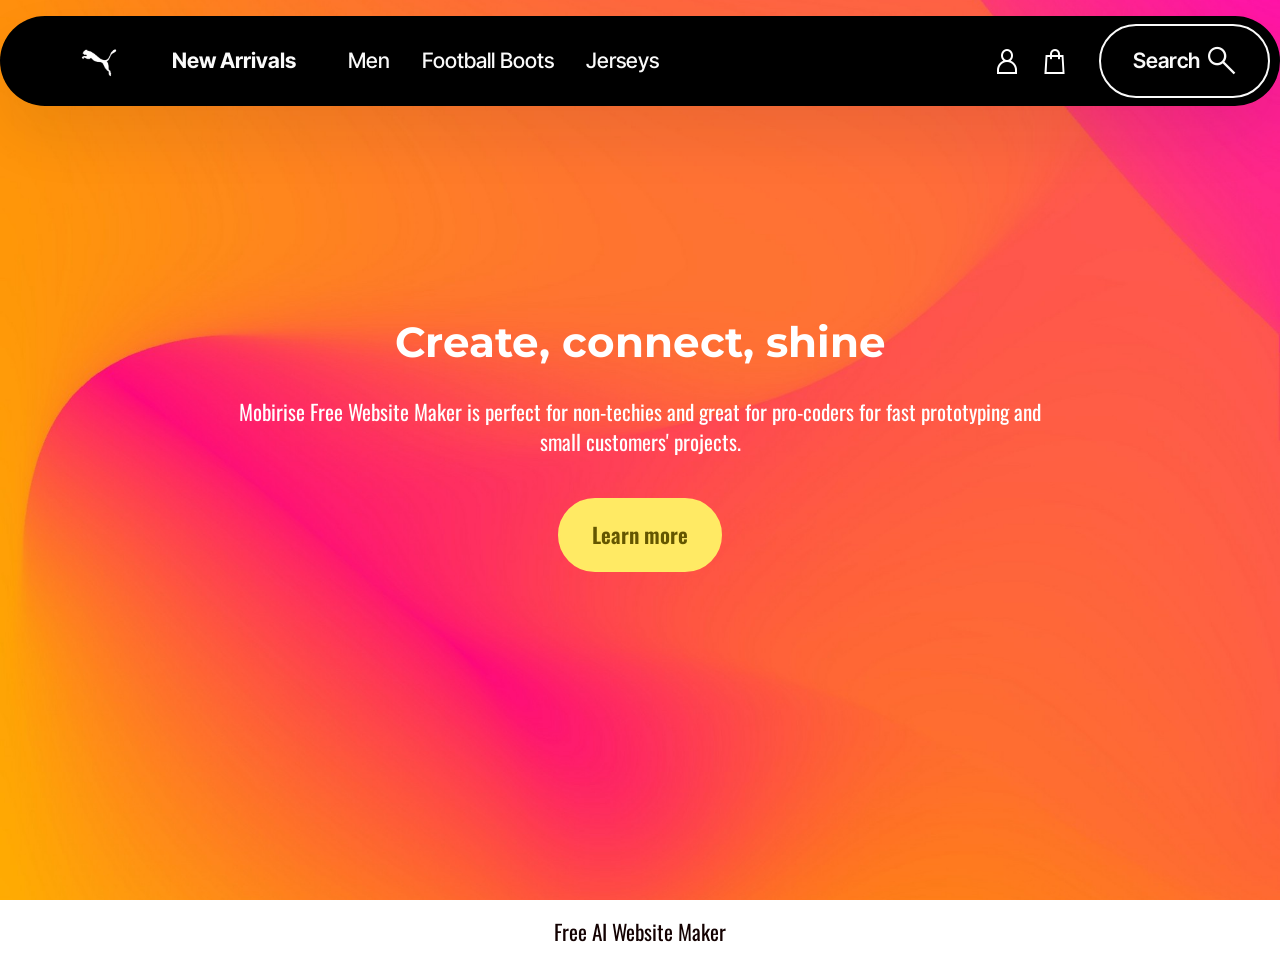
==== index.html @ c8ea41d3 "create github pages" ====
<!DOCTYPE html>
<html  >
<head>
  <!-- Site made with Mobirise Website Builder v6.1.12, https://mobirise.com -->
  <meta charset="UTF-8">
  <meta http-equiv="X-UA-Compatible" content="IE=edge">
  <meta name="generator" content="Mobirise v6.1.12, mobirise.com">
  <meta name="viewport" content="width=device-width, initial-scale=1, minimum-scale=1">
  <link rel="shortcut icon" href="assets/images/puma2-removebg-preview-173x121.png" type="image/x-icon">
  <meta name="description" content="">
  
  
  <title>Home</title>
  <link rel="stylesheet" href="assets/web/assets/mobirise-icons2/mobirise2.css">
  <link rel="stylesheet" href="assets/bootstrap/css/bootstrap.min.css">
  <link rel="stylesheet" href="assets/dropdown/css/style.css">
  <link rel="stylesheet" href="assets/theme/css/style.css">
  <link rel="preload" href="https://fonts.googleapis.com/css?family=Montserrat:100,200,300,400,500,600,700,800,900,100i,200i,300i,400i,500i,600i,700i,800i,900i&display=swap" as="style" onload="this.onload=null;this.rel='stylesheet'">
  <noscript><link rel="stylesheet" href="https://fonts.googleapis.com/css?family=Montserrat:100,200,300,400,500,600,700,800,900,100i,200i,300i,400i,500i,600i,700i,800i,900i&display=swap"></noscript>
  <link rel="preload" href="https://fonts.googleapis.com/css?family=Inter+Tight:100,200,300,400,500,600,700,800,900,100i,200i,300i,400i,500i,600i,700i,800i,900i&display=swap" as="style" onload="this.onload=null;this.rel='stylesheet'">
  <noscript><link rel="stylesheet" href="https://fonts.googleapis.com/css?family=Inter+Tight:100,200,300,400,500,600,700,800,900,100i,200i,300i,400i,500i,600i,700i,800i,900i&display=swap"></noscript>
  <link rel="preload" href="https://fonts.googleapis.com/css?family=Oswald:200,300,400,500,600,700&display=swap" as="style" onload="this.onload=null;this.rel='stylesheet'">
  <noscript><link rel="stylesheet" href="https://fonts.googleapis.com/css?family=Oswald:200,300,400,500,600,700&display=swap"></noscript>
  <link rel="preload" as="style" href="assets/mobirise/css/mbr-additional.css?v=sJlXbg"><link rel="stylesheet" href="assets/mobirise/css/mbr-additional.css?v=sJlXbg" type="text/css">

  
  
  
</head>
<body>
  
  <section data-bs-version="5.1" class="menu menu1 cid-vfYNumgWRB" once="menu" id="menu01-i">
	

	<nav class="navbar navbar-dropdown navbar-fixed-top navbar-expand-lg">
		<div class="container">
			<div class="navbar-brand">
				<span class="navbar-logo">
					<a href="https://mobiri.se">
						<img src="assets/images/puma2-removebg-preview-173x121.png" alt="Mobirise Website Builder" style="height: 5rem;">
					</a>
				</span>
				<span class="navbar-caption-wrap"><a class="navbar-caption text-white display-4" href="https://mobiri.se">New Arrivals&nbsp;</a></span>
			</div>
			<button class="navbar-toggler" type="button" data-toggle="collapse" data-bs-toggle="collapse" data-target="#navbarSupportedContent" data-bs-target="#navbarSupportedContent" aria-controls="navbarNavAltMarkup" aria-expanded="false" aria-label="Toggle navigation">
				<div class="hamburger">
					<span></span>
					<span></span>
					<span></span>
					<span></span>
				</div>
			</button>
			<div class="collapse navbar-collapse" id="navbarSupportedContent">
				<ul class="navbar-nav nav-dropdown" data-app-modern-menu="true"><li class="nav-item">
						<a class="nav-link link text-white display-4" href="https://mobiri.se">Men</a>
					</li>
					<li class="nav-item">
						<a class="nav-link link text-white display-4" href="https://mobiri.se" aria-expanded="false">Football Boots</a>
					</li>
					<li class="nav-item">
						<a class="nav-link link text-white display-4" href="https://mobiri.se">Jerseys</a>
					</li></ul>
				<div class="icons-menu">
					<a class="iconfont-wrapper" href="https://mobiri.se">
						<span class="p-2 mbr-iconfont mobi-mbri-user mobi-mbri"></span>
					</a>
					<a class="iconfont-wrapper" href="https://mobiri.se">
						<span class="p-2 mbr-iconfont mobi-mbri-shopping-bag mobi-mbri"></span>
					</a>
					
					
				</div>
				<div class="navbar-buttons mbr-section-btn"><a class="btn btn-white-outline display-4" href="https://mobiri.se">Search<span class="mobi-mbri mobi-mbri-search mbr-iconfont mbr-iconfont-btn"></span></a></div>
			</div>
		</div>
	</nav>
</section>

<section data-bs-version="5.1" class="header09 startm5 cid-vfYNwCcNDY mbr-fullscreen" id="header09-j">	
    
	
	
	<div class="container-fluid">
		<div class="row">
			<div class="content-wrap col-12 col-md-9">
				<h1 class="mbr-section-title mbr-fonts-style mbr-white mb-4 display-1">
					<strong>Create, connect, shine</strong>
				</h1>
				
				<p class="mbr-fonts-style mbr-text mbr-white mb-4 display-7">
					Mobirise Free Website Maker is perfect for non-techies and great for pro-coders for fast prototyping
					and small customers' projects.
				</p>
				<div class="mbr-section-btn">
					<a class="btn btn-danger display-7" href="https://mobiri.se">
						Learn more
					</a>
				</div>
			</div>
		</div>
	</div>
</section><section class="display-7" style="padding: 0;align-items: center;justify-content: center;flex-wrap: wrap;    align-content: center;display: flex;position: relative;height: 4rem;"><a href="https://mobiri.se/4654927" style="flex: 1 1;height: 4rem;position: absolute;width: 100%;z-index: 1;"><img alt="" style="height: 4rem;" src="[data-uri]"></a><p style="margin: 0;text-align: center;" class="display-7">&#8204;</p><a style="z-index:1" href="https://mobirise.com/builder/ai-website-maker.html">Free AI Website Maker</a></section><script src="assets/bootstrap/js/bootstrap.bundle.min.js"></script>  <script src="assets/smoothscroll/smooth-scroll.js"></script>  <script src="assets/ytplayer/index.js"></script>  <script src="assets/dropdown/js/navbar-dropdown.js"></script>  <script src="assets/theme/js/script.js"></script>  
  
  
</body>
</html>
---- assets/web/assets/mobirise-icons2/mobirise2.css ----
@font-face {
  font-family: 'Moririse2';
  font-display: swap;
  src:  url('mobirise2.eot?f2bix4');
  src:  url('mobirise2.eot?f2bix4#iefix') format('embedded-opentype'),
    url('mobirise2.woff2?f2bix4') format('woff2'),
    url('mobirise2.woff?f2bix4') format('woff'),
    url('mobirise2.ttf?f2bix4') format('truetype'),
    url('mobirise2.svg?f2bix4#mobirise2') format('svg');
  font-weight: normal;
  font-style: normal;
}

[class^="mobi-"], [class*=" mobi-"] {
  /* use !important to prevent issues with browser extensions that change fonts */
  font-family: 'Moririse2' !important;
  speak: none;
  font-style: normal;
  font-weight: normal;
  font-variant: normal;
  text-transform: none;
  line-height: 1;

  /* Better Font Rendering =========== */
  -webkit-font-smoothing: antialiased;
  -moz-osx-font-smoothing: grayscale;
}

.mobi-mbri-add-submenu:before {
  content: "\e900";
}
.mobi-mbri-alert:before {
  content: "\e901";
}
.mobi-mbri-align-center:before {
  content: "\e902";
}
.mobi-mbri-align-justify:before {
  content: "\e903";
}
.mobi-mbri-align-left:before {
  content: "\e904";
}
.mobi-mbri-align-right:before {
  content: "\e905";
}
.mobi-mbri-android:before {
  content: "\e906";
}
.mobi-mbri-apple:before {
  content: "\e907";
}
.mobi-mbri-arrow-down:before {
  content: "\e908";
}
.mobi-mbri-arrow-next:before {
  content: "\e909";
}
.mobi-mbri-arrow-prev:before {
  content: "\e90a";
}
.mobi-mbri-arrow-up:before {
  content: "\e90b";
}
.mobi-mbri-bold:before {
  content: "\e90c";
}
.mobi-mbri-bookmark:before {
  content: "\e90d";
}
.mobi-mbri-bootstrap:before {
  content: "\e90e";
}
.mobi-mbri-briefcase:before {
  content: "\e90f";
}
.mobi-mbri-browse:before {
  content: "\e910";
}
.mobi-mbri-bulleted-list:before {
  content: "\e911";
}
.mobi-mbri-calendar:before {
  content: "\e912";
}
.mobi-mbri-camera:before {
  content: "\e913";
}
.mobi-mbri-cart-add:before {
  content: "\e914";
}
.mobi-mbri-cart-full:before {
  content: "\e915";
}
.mobi-mbri-cash:before {
  content: "\e916";
}
.mobi-mbri-change-style:before {
  content: "\e917";
}
.mobi-mbri-chat:before {
  content: "\e918";
}
.mobi-mbri-clock:before {
  content: "\e919";
}
.mobi-mbri-close:before {
  content: "\e91a";
}
.mobi-mbri-cloud:before {
  content: "\e91b";
}
.mobi-mbri-code:before {
  content: "\e91c";
}
.mobi-mbri-contact-form:before {
  content: "\e91d";
}
.mobi-mbri-credit-card:before {
  content: "\e91e";
}
.mobi-mbri-cursor-click:before {
  content: "\e91f";
}
.mobi-mbri-cust-feedback:before {
  content: "\e920";
}
.mobi-mbri-database:before {
  content: "\e921";
}
.mobi-mbri-delivery:before {
  content: "\e922";
}
.mobi-mbri-desktop:before {
  content: "\e923";
}
.mobi-mbri-devices:before {
  content: "\e924";
}
.mobi-mbri-down:before {
  content: "\e925";
}
.mobi-mbri-download-2:before {
  content: "\e926";
}
.mobi-mbri-download:before {
  content: "\e927";
}
.mobi-mbri-drag-n-drop-2:before {
  content: "\e928";
}
.mobi-mbri-drag-n-drop:before {
  content: "\e929";
}
.mobi-mbri-edit-2:before {
  content: "\e92a";
}
.mobi-mbri-edit:before {
  content: "\e92b";
}
.mobi-mbri-error:before {
  content: "\e92c";
}
.mobi-mbri-extension:before {
  content: "\e92d";
}
.mobi-mbri-features:before {
  content: "\e92e";
}
.mobi-mbri-file:before {
  content: "\e92f";
}
.mobi-mbri-flag:before {
  content: "\e930";
}
.mobi-mbri-folder:before {
  content: "\e931";
}
.mobi-mbri-gift:before {
  content: "\e932";
}
.mobi-mbri-github:before {
  content: "\e933";
}
.mobi-mbri-globe-2:before {
  content: "\e934";
}
.mobi-mbri-globe:before {
  content: "\e935";
}
.mobi-mbri-growing-chart:before {
  content: "\e936";
}
.mobi-mbri-hearth:before {
  content: "\e937";
}
.mobi-mbri-help:before {
  content: "\e938";
}
.mobi-mbri-home:before {
  content: "\e939";
}
.mobi-mbri-hot-cup:before {
  content: "\e93a";
}
.mobi-mbri-idea:before {
  content: "\e93b";
}
.mobi-mbri-image-gallery:before {
  content: "\e93c";
}
.mobi-mbri-image-slider:before {
  content: "\e93d";
}
.mobi-mbri-info:before {
  content: "\e93e";
}
.mobi-mbri-italic:before {
  content: "\e93f";
}
.mobi-mbri-key:before {
  content: "\e940";
}
.mobi-mbri-laptop:before {
  content: "\e941";
}
.mobi-mbri-layers:before {
  content: "\e942";
}
.mobi-mbri-left-right:before {
  content: "\e943";
}
.mobi-mbri-left:before {
  content: "\e944";
}
.mobi-mbri-letter:before {
  content: "\e945";
}
.mobi-mbri-like:before {
  content: "\e946";
}
.mobi-mbri-link:before {
  content: "\e947";
}
.mobi-mbri-lock:before {
  content: "\e948";
}
.mobi-mbri-login:before {
  content: "\e949";
}
.mobi-mbri-logout:before {
  content: "\e94a";
}
.mobi-mbri-magic-stick:before {
  content: "\e94b";
}
.mobi-mbri-map-pin:before {
  content: "\e94c";
}
.mobi-mbri-menu:before {
  content: "\e94d";
}
.mobi-mbri-mobile-2:before {
  content: "\e94e";
}
.mobi-mbri-mobile-horizontal:before {
  content: "\e94f";
}
.mobi-mbri-mobile:before {
  content: "\e950";
}
.mobi-mbri-mobirise:before {
  content: "\e951";
}
.mobi-mbri-more-horizontal:before {
  content: "\e952";
}
.mobi-mbri-more-vertical:before {
  content: "\e953";
}
.mobi-mbri-music:before {
  content: "\e954";
}
.mobi-mbri-new-file:before {
  content: "\e955";
}
.mobi-mbri-numbered-list:before {
  content: "\e956";
}
.mobi-mbri-opened-folder:before {
  content: "\e957";
}
.mobi-mbri-pages:before {
  content: "\e958";
}
.mobi-mbri-paper-plane:before {
  content: "\e959";
}
.mobi-mbri-paperclip:before {
  content: "\e95a";
}
.mobi-mbri-phone:before {
  content: "\e95b";
}
.mobi-mbri-photo:before {
  content: "\e95c";
}
.mobi-mbri-photos:before {
  content: "\e95d";
}
.mobi-mbri-pin:before {
  content: "\e95e";
}
.mobi-mbri-play:before {
  content: "\e95f";
}
.mobi-mbri-plus:before {
  content: "\e960";
}
.mobi-mbri-preview:before {
  content: "\e961";
}
.mobi-mbri-print:before {
  content: "\e962";
}
.mobi-mbri-protect:before {
  content: "\e963";
}
.mobi-mbri-question:before {
  content: "\e964";
}
.mobi-mbri-quote-left:before {
  content: "\e965";
}
.mobi-mbri-quote-right:before {
  content: "\e966";
}
.mobi-mbri-redo:before {
  content: "\e967";
}
.mobi-mbri-refresh:before {
  content: "\e968";
}
.mobi-mbri-responsive-2:before {
  content: "\e969";
}
.mobi-mbri-responsive:before {
  content: "\e96a";
}
.mobi-mbri-right:before {
  content: "\e96b";
}
.mobi-mbri-rocket:before {
  content: "\e96c";
}
.mobi-mbri-sad-face:before {
  content: "\e96d";
}
.mobi-mbri-sale:before {
  content: "\e96e";
}
.mobi-mbri-save:before {
  content: "\e96f";
}
.mobi-mbri-search:before {
  content: "\e970";
}
.mobi-mbri-setting-2:before {
  content: "\e971";
}
.mobi-mbri-setting-3:before {
  content: "\e972";
}
.mobi-mbri-setting:before {
  content: "\e973";
}
.mobi-mbri-share:before {
  content: "\e974";
}
.mobi-mbri-shopping-bag:before {
  content: "\e975";
}
.mobi-mbri-shopping-basket:before {
  content: "\e976";
}
.mobi-mbri-shopping-cart:before {
  content: "\e977";
}
.mobi-mbri-sites:before {
  content: "\e978";
}
.mobi-mbri-smile-face:before {
  content: "\e979";
}
.mobi-mbri-speed:before {
  content: "\e97a";
}
.mobi-mbri-star:before {
  content: "\e97b";
}
.mobi-mbri-success:before {
  content: "\e97c";
}
.mobi-mbri-sun:before {
  content: "\e97d";
}
.mobi-mbri-sun2:before {
  content: "\e97e";
}
.mobi-mbri-tablet-vertical:before {
  content: "\e97f";
}
.mobi-mbri-tablet:before {
  content: "\e980";
}
.mobi-mbri-target:before {
  content: "\e981";
}
.mobi-mbri-timer:before {
  content: "\e982";
}
.mobi-mbri-to-ftp:before {
  content: "\e983";
}
.mobi-mbri-to-local-drive:before {
  content: "\e984";
}
.mobi-mbri-touch-swipe:before {
  content: "\e985";
}
.mobi-mbri-touch:before {
  content: "\e986";
}
.mobi-mbri-trash:before {
  content: "\e987";
}
.mobi-mbri-underline:before {
  content: "\e988";
}
.mobi-mbri-undo:before {
  content: "\e989";
}
.mobi-mbri-unlink:before {
  content: "\e98a";
}
.mobi-mbri-unlock:before {
  content: "\e98b";
}
.mobi-mbri-up-down:before {
  content: "\e98c";
}
.mobi-mbri-up:before {
  content: "\e98d";
}
.mobi-mbri-update:before {
  content: "\e98e";
}
.mobi-mbri-upload-2:before {
  content: "\e98f";
}
.mobi-mbri-upload:before {
  content: "\e990";
}
.mobi-mbri-user-2:before {
  content: "\e991";
}
.mobi-mbri-user:before {
  content: "\e992";
}
.mobi-mbri-users:before {
  content: "\e993";
}
.mobi-mbri-video-play:before {
  content: "\e994";
}
.mobi-mbri-video:before {
  content: "\e995";
}
.mobi-mbri-watch:before {
  content: "\e996";
}
.mobi-mbri-website-theme-2:before {
  content: "\e997";
}
.mobi-mbri-website-theme:before {
  content: "\e998";
}
.mobi-mbri-wifi:before {
  content: "\e999";
}
.mobi-mbri-windows:before {
  content: "\e99a";
}
.mobi-mbri-zoom-in:before {
  content: "\e99b";
}
.mobi-mbri-zoom-out:before {
  content: "\e99c";
}
---- assets/dropdown/css/style.css ----
.navbar-dropdown {
  left: 0;
  padding: 0;
  position: absolute;
  right: 0;
  top: 0;
  transition: all 0.45s ease;
  z-index: 1030;
  background: #282828; }
  .navbar-dropdown .navbar-logo {
    margin-right: 0.8rem;
    transition: margin 0.3s ease-in-out;
    vertical-align: middle; }
    .navbar-dropdown .navbar-logo img {
      height: 3.125rem;
      transition: all 0.3s ease-in-out; }
    .navbar-dropdown .navbar-logo.mbr-iconfont {
      font-size: 3.125rem;
      line-height: 3.125rem; }
  .navbar-dropdown .navbar-caption {
    font-weight: 700;
    white-space: normal;
    vertical-align: -4px;
    line-height: 3.125rem !important; }
    .navbar-dropdown .navbar-caption, .navbar-dropdown .navbar-caption:hover {
      color: inherit;
      text-decoration: none; }
  .navbar-dropdown .mbr-iconfont + .navbar-caption {
    vertical-align: -1px; }
  .navbar-dropdown.navbar-fixed-top {
    position: fixed; }
  .navbar-dropdown .navbar-brand span {
    vertical-align: -4px; }
  .navbar-dropdown.bg-color.transparent {
    background: none; }
  .navbar-dropdown.navbar-short .navbar-brand {
    padding: 0.625rem 0; }
    .navbar-dropdown.navbar-short .navbar-brand span {
      vertical-align: -1px; }
  .navbar-dropdown.navbar-short .navbar-caption {
    line-height: 2.375rem !important;
    vertical-align: -2px; }
  .navbar-dropdown.navbar-short .navbar-logo {
    margin-right: 0.5rem; }
    .navbar-dropdown.navbar-short .navbar-logo img {
      height: 2.375rem; }
    .navbar-dropdown.navbar-short .navbar-logo.mbr-iconfont {
      font-size: 2.375rem;
      line-height: 2.375rem; }
  .navbar-dropdown.navbar-short .mbr-table-cell {
    height: 3.625rem; }
  .navbar-dropdown .navbar-close {
    left: 0.6875rem;
    position: fixed;
    top: 0.75rem;
    z-index: 1000; }
  .navbar-dropdown .hamburger-icon {
    content: "";
    display: inline-block;
    vertical-align: middle;
    width: 16px;
    -webkit-box-shadow: 0 -6px 0 1px #282828,0 0 0 1px #282828,0 6px 0 1px #282828;
    -moz-box-shadow: 0 -6px 0 1px #282828,0 0 0 1px #282828,0 6px 0 1px #282828;
    box-shadow: 0 -6px 0 1px #282828,0 0 0 1px #282828,0 6px 0 1px #282828; }

.dropdown-menu .dropdown-toggle[data-toggle="dropdown-submenu"]::after {
  border-bottom: 0.35em solid transparent;
  border-left: 0.35em solid;
  border-right: 0;
  border-top: 0.35em solid transparent;
  margin-left: 0.3rem; }

.dropdown-menu .dropdown-item:focus {
  outline: 0; }

.nav-dropdown {
  font-size: 0.75rem;
  font-weight: 500;
  height: auto !important; }
  .nav-dropdown .nav-btn {
    padding-left: 1rem; }
  .nav-dropdown .link {
    margin: .667em 1.667em;
    font-weight: 500;
    padding: 0;
    transition: color .2s ease-in-out; }
    .nav-dropdown .link.dropdown-toggle {
      margin-right: 2.583em; }
      .nav-dropdown .link.dropdown-toggle::after {
        margin-left: .25rem;
        border-top: 0.35em solid;
        border-right: 0.35em solid transparent;
        border-left: 0.35em solid transparent;
        border-bottom: 0; }
      .nav-dropdown .link.dropdown-toggle[aria-expanded="true"] {
        margin: 0;
        padding: 0.667em 3.263em  0.667em 1.667em; }
  .nav-dropdown .link::after,
  .nav-dropdown .dropdown-item::after {
    color: inherit; }
  .nav-dropdown .btn {
    font-size: 0.75rem;
    font-weight: 700;
    letter-spacing: 0;
    margin-bottom: 0;
    padding-left: 1.25rem;
    padding-right: 1.25rem; }
  .nav-dropdown .dropdown-menu {
    border-radius: 0;
    border: 0;
    left: 0;
    margin: 0;
    padding-bottom: 1.25rem;
    padding-top: 1.25rem;
    position: relative; }
  .nav-dropdown .dropdown-submenu {
    margin-left: 0.125rem;
    top: 0; }
  .nav-dropdown .dropdown-item {
    font-weight: 500;
    line-height: 2;
    padding: 0.3846em 4.615em 0.3846em 1.5385em;
    position: relative;
    transition: color .2s ease-in-out, background-color .2s ease-in-out; }
    .nav-dropdown .dropdown-item::after {
      margin-top: -0.3077em;
      position: absolute;
      right: 1.1538em;
      top: 50%; }
    .nav-dropdown .dropdown-item:focus, .nav-dropdown .dropdown-item:hover {
      background: none; }

@media (max-width: 767px) {
  .nav-dropdown.navbar-toggleable-sm {
    bottom: 0;
    display: none;
    left: 0;
    overflow-x: hidden;
    position: fixed;
    top: 0;
    transform: translateX(-100%);
    -ms-transform: translateX(-100%);
    -webkit-transform: translateX(-100%);
    width: 18.75rem;
    z-index: 999; } }
.nav-dropdown.navbar-toggleable-xl {
  bottom: 0;
  display: none;
  left: 0;
  overflow-x: hidden;
  position: fixed;
  top: 0;
  transform: translateX(-100%);
  -ms-transform: translateX(-100%);
  -webkit-transform: translateX(-100%);
  width: 18.75rem;
  z-index: 999; }

.nav-dropdown-sm {
  display: block !important;
  overflow-x: hidden;
  overflow: auto;
  padding-top: 3.875rem; }
  .nav-dropdown-sm::after {
    content: "";
    display: block;
    height: 3rem;
    width: 100%; }
  .nav-dropdown-sm.collapse.in ~ .navbar-close {
    display: block !important; }
  .nav-dropdown-sm.collapsing, .nav-dropdown-sm.collapse.in {
    transform: translateX(0);
    -ms-transform: translateX(0);
    -webkit-transform: translateX(0);
    transition: all 0.25s ease-out;
    -webkit-transition: all 0.25s ease-out;
    background: #282828; }
  .nav-dropdown-sm.collapsing[aria-expanded="false"] {
    transform: translateX(-100%);
    -ms-transform: translateX(-100%);
    -webkit-transform: translateX(-100%); }
  .nav-dropdown-sm .nav-item {
    display: block;
    margin-left: 0 !important;
    padding-left: 0; }
  .nav-dropdown-sm .link,
  .nav-dropdown-sm .dropdown-item {
    border-top: 1px dotted rgba(255, 255, 255, 0.1);
    font-size: 0.8125rem;
    line-height: 1.6;
    margin: 0 !important;
    padding: 0.875rem 2.4rem 0.875rem 1.5625rem !important;
    position: relative;
    white-space: normal; }
    .nav-dropdown-sm .link:focus, .nav-dropdown-sm .link:hover,
    .nav-dropdown-sm .dropdown-item:focus,
    .nav-dropdown-sm .dropdown-item:hover {
      background: rgba(0, 0, 0, 0.2) !important;
      color: #c0a375; }
  .nav-dropdown-sm .nav-btn {
    position: relative;
    padding: 1.5625rem 1.5625rem 0 1.5625rem; }
    .nav-dropdown-sm .nav-btn::before {
      border-top: 1px dotted rgba(255, 255, 255, 0.1);
      content: "";
      left: 0;
      position: absolute;
      top: 0;
      width: 100%; }
    .nav-dropdown-sm .nav-btn + .nav-btn {
      padding-top: 0.625rem; }
      .nav-dropdown-sm .nav-btn + .nav-btn::before {
        display: none; }
  .nav-dropdown-sm .btn {
    padding: 0.625rem 0; }
  .nav-dropdown-sm .dropdown-toggle[data-toggle="dropdown-submenu"]::after {
    margin-left: .25rem;
    border-top: 0.35em solid;
    border-right: 0.35em solid transparent;
    border-left: 0.35em solid transparent;
    border-bottom: 0; }
  .nav-dropdown-sm .dropdown-toggle[data-toggle="dropdown-submenu"][aria-expanded="true"]::after {
    border-top: 0;
    border-right: 0.35em solid transparent;
    border-left: 0.35em solid transparent;
    border-bottom: 0.35em solid; }
  .nav-dropdown-sm .dropdown-menu {
    margin: 0;
    padding: 0;
    position: relative;
    top: 0;
    left: 0;
    width: 100%;
    border: 0;
    float: none;
    border-radius: 0;
    background: none; }
  .nav-dropdown-sm .dropdown-submenu {
    left: 100%;
    margin-left: 0.125rem;
    margin-top: -1.25rem;
    top: 0; }

.navbar-toggleable-sm .nav-dropdown .dropdown-menu {
  position: absolute; }

.navbar-toggleable-sm .nav-dropdown .dropdown-submenu {
  left: 100%;
  margin-left: 0.125rem;
  margin-top: -1.25rem;
  top: 0; }

.navbar-toggleable-sm.opened .nav-dropdown .dropdown-menu {
  position: relative; }

.navbar-toggleable-sm.opened .nav-dropdown .dropdown-submenu {
  left: 0;
  margin-left: 00rem;
  margin-top: 0rem;
  top: 0; }

.is-builder .nav-dropdown.collapsing {
  transition: none !important; }
---- assets/theme/css/style.css ----
@charset "UTF-8";
section {
  background-color: #ffffff;
}

body {
  font-style: normal;
  line-height: 1.5;
  font-weight: 400;
  color: #232323;
  position: relative;
}

button {
  background-color: transparent;
  border-color: transparent;
}

.embla__button,
.carousel-control {
  background-color: #edefea !important;
  opacity: 0.8 !important;
  color: #464845 !important;
  border-color: #edefea !important;
}

.carousel .close,
.modalWindow .close {
  background-color: #edefea !important;
  color: #464845 !important;
  border-color: #edefea !important;
  opacity: 0.8 !important;
}

.carousel .close:hover,
.modalWindow .close:hover {
  opacity: 1 !important;
}

.carousel-indicators li {
  background-color: #edefea !important;
  border: 2px solid #464845 !important;
}

.carousel-indicators li:hover,
.carousel-indicators li:active {
  opacity: 0.8 !important;
}

.embla__button:hover,
.carousel-control:hover {
  background-color: #edefea !important;
  opacity: 1 !important;
}

.modalWindow-video-container {
  height: 80%;
}

section,
.container,
.container-fluid {
  position: relative;
  word-wrap: break-word;
}

a.mbr-iconfont:hover {
  text-decoration: none;
}

.article .lead p,
.article .lead ul,
.article .lead ol,
.article .lead pre,
.article .lead blockquote {
  margin-bottom: 0;
}

a {
  font-style: normal;
  font-weight: 400;
  cursor: pointer;
}
a, a:hover {
  text-decoration: none;
}

.mbr-section-title {
  font-style: normal;
  line-height: 1.3;
}

.mbr-section-subtitle {
  line-height: 1.3;
}

.mbr-text {
  font-style: normal;
  line-height: 1.7;
}

h1,
h2,
h3,
h4,
h5,
h6,
.display-1,
.display-2,
.display-4,
.display-5,
.display-7,
span,
p,
a {
  line-height: 1;
  word-break: break-word;
  word-wrap: break-word;
  font-weight: 400;
}

b,
strong {
  font-weight: bold;
}

input:-webkit-autofill, input:-webkit-autofill:hover, input:-webkit-autofill:focus, input:-webkit-autofill:active {
  transition-delay: 9999s;
  -webkit-transition-property: background-color, color;
  transition-property: background-color, color;
}

textarea[type=hidden] {
  display: none;
}

section {
  background-position: 50% 50%;
  background-repeat: no-repeat;
  background-size: cover;
}
section .mbr-background-video,
section .mbr-background-video-preview {
  position: absolute;
  bottom: 0;
  left: 0;
  right: 0;
  top: 0;
}

.hidden {
  visibility: hidden;
}

.mbr-z-index20 {
  z-index: 20;
}

/*! Base colors */
.mbr-white {
  color: #ffffff;
}

.mbr-black {
  color: #111111;
}

.mbr-bg-white {
  background-color: #ffffff;
}

.mbr-bg-black {
  background-color: #000000;
}

/*! Text-aligns */
.align-left {
  text-align: left;
}

.align-center {
  text-align: center;
}

.align-right {
  text-align: right;
}

/*! Font-weight  */
.mbr-light {
  font-weight: 300;
}

.mbr-regular {
  font-weight: 400;
}

.mbr-semibold {
  font-weight: 500;
}

.mbr-bold {
  font-weight: 700;
}

/*! Media  */
.media-content {
  flex-basis: 100%;
}

.media-container-row {
  display: flex;
  flex-direction: row;
  flex-wrap: wrap;
  justify-content: center;
  align-content: center;
  align-items: start;
}
.media-container-row .media-size-item {
  width: 400px;
}

.media-container-column {
  display: flex;
  flex-direction: column;
  flex-wrap: wrap;
  justify-content: center;
  align-content: center;
  align-items: stretch;
}
.media-container-column > * {
  width: 100%;
}

@media (min-width: 992px) {
  .media-container-row {
    flex-wrap: nowrap;
  }
}
figure {
  margin-bottom: 0;
  overflow: hidden;
}

figure[mbr-media-size] {
  transition: width 0.1s;
}

img,
iframe {
  display: block;
  width: 100%;
}

.card {
  background-color: transparent;
  border: none;
}

.card-box {
  width: 100%;
}

.card-img {
  text-align: center;
  flex-shrink: 0;
  -webkit-flex-shrink: 0;
}

.media {
  max-width: 100%;
  margin: 0 auto;
}

.mbr-figure {
  align-self: center;
}

.media-container > div {
  max-width: 100%;
}

.mbr-figure img,
.card-img img {
  width: 100%;
}

@media (max-width: 991px) {
  .media-size-item {
    width: auto !important;
  }
  .media {
    width: auto;
  }
  .mbr-figure {
    width: 100% !important;
  }
}
/*! Buttons */
.mbr-section-btn {
  margin-left: -0.6rem;
  margin-right: -0.6rem;
  font-size: 0;
}

.btn {
  font-weight: 600;
  border-width: 1px;
  font-style: normal;
  margin: 0.6rem 0.6rem;
  white-space: normal;
  transition: all 0.2s ease-in-out;
  display: inline-flex;
  align-items: center;
  justify-content: center;
  word-break: break-word;
}

.btn-sm {
  font-weight: 600;
  letter-spacing: 0px;
  transition: all 0.3s ease-in-out;
}

.btn-md {
  font-weight: 600;
  letter-spacing: 0px;
  transition: all 0.3s ease-in-out;
}

.btn-lg {
  font-weight: 600;
  letter-spacing: 0px;
  transition: all 0.3s ease-in-out;
}

.btn-form {
  margin: 0;
}
.btn-form:hover {
  cursor: pointer;
}

nav .mbr-section-btn {
  margin-left: 0rem;
  margin-right: 0rem;
}

/*! Btn icon margin */
.btn .mbr-iconfont,
.btn.btn-sm .mbr-iconfont {
  order: 1;
  cursor: pointer;
  margin-left: 0.5rem;
  vertical-align: sub;
}

.btn.btn-md .mbr-iconfont,
.btn.btn-md .mbr-iconfont {
  margin-left: 0.8rem;
}

.mbr-regular {
  font-weight: 400;
}

.mbr-semibold {
  font-weight: 500;
}

.mbr-bold {
  font-weight: 700;
}

[type=submit] {
  -webkit-appearance: none;
}

/*! Full-screen */
.mbr-fullscreen .mbr-overlay {
  min-height: 100vh;
}

.mbr-fullscreen {
  display: flex;
  display: -moz-flex;
  display: -ms-flex;
  display: -o-flex;
  align-items: center;
  min-height: 100vh;
  padding-top: 3rem;
  padding-bottom: 3rem;
}

/*! Map */
.map {
  height: 25rem;
  position: relative;
}
.map iframe {
  width: 100%;
  height: 100%;
}

/*! Scroll to top arrow */
.mbr-arrow-up {
  bottom: 25px;
  right: 90px;
  position: fixed;
  text-align: right;
  z-index: 5000;
  color: #ffffff;
  font-size: 22px;
}

.mbr-arrow-up a {
  background: rgba(0, 0, 0, 0.2);
  border-radius: 50%;
  color: #fff;
  display: inline-block;
  height: 60px;
  width: 60px;
  border: 2px solid #fff;
  outline-style: none !important;
  position: relative;
  text-decoration: none;
  transition: all 0.3s ease-in-out;
  cursor: pointer;
  text-align: center;
}
.mbr-arrow-up a:hover {
  background-color: rgba(0, 0, 0, 0.4);
}
.mbr-arrow-up a i {
  line-height: 60px;
}

.mbr-arrow-up-icon {
  display: block;
  color: #fff;
}

.mbr-arrow-up-icon::before {
  content: "›";
  display: inline-block;
  font-family: serif;
  font-size: 22px;
  line-height: 1;
  font-style: normal;
  position: relative;
  top: 6px;
  left: -4px;
  transform: rotate(-90deg);
}

/*! Arrow Down */
.mbr-arrow {
  position: absolute;
  bottom: 45px;
  left: 50%;
  width: 60px;
  height: 60px;
  cursor: pointer;
  background-color: rgba(80, 80, 80, 0.5);
  border-radius: 50%;
  transform: translateX(-50%);
}
@media (max-width: 767px) {
  .mbr-arrow {
    display: none;
  }
}
.mbr-arrow > a {
  display: inline-block;
  text-decoration: none;
  outline-style: none;
  animation: arrowdown 1.7s ease-in-out infinite;
  color: #ffffff;
}
.mbr-arrow > a > i {
  position: absolute;
  top: -2px;
  left: 15px;
  font-size: 2rem;
}

#scrollToTop a i::before {
  content: "";
  position: absolute;
  display: block;
  border-bottom: 2.5px solid #fff;
  border-left: 2.5px solid #fff;
  width: 27.8%;
  height: 27.8%;
  left: 50%;
  top: 51%;
  transform: translateY(-30%) translateX(-50%) rotate(135deg);
}

@keyframes arrowdown {
  0% {
    transform: translateY(0px);
  }
  50% {
    transform: translateY(-5px);
  }
  100% {
    transform: translateY(0px);
  }
}
@media (max-width: 500px) {
  .mbr-arrow-up {
    left: 0;
    right: 0;
    text-align: center;
  }
}
/*Gradients animation*/
@keyframes gradient-animation {
  from {
    background-position: 0% 100%;
    animation-timing-function: ease-in-out;
  }
  to {
    background-position: 100% 0%;
    animation-timing-function: ease-in-out;
  }
}
.bg-gradient {
  background-size: 200% 200%;
  animation: gradient-animation 5s infinite alternate;
  -webkit-animation: gradient-animation 5s infinite alternate;
}

.menu .navbar-brand {
  display: -webkit-flex;
}
.menu .navbar-brand span {
  display: flex;
  display: -webkit-flex;
}
.menu .navbar-brand .navbar-caption-wrap {
  display: -webkit-flex;
}
.menu .navbar-brand .navbar-logo img {
  display: -webkit-flex;
  width: auto;
}
@media (min-width: 768px) and (max-width: 991px) {
  .menu .navbar-toggleable-sm .navbar-nav {
    display: -ms-flexbox;
  }
}
@media (max-width: 991px) {
  .menu .navbar-collapse {
    max-height: 93.5vh;
  }
  .menu .navbar-collapse.show {
    overflow: auto;
  }
}
@media (min-width: 992px) {
  .menu .navbar-nav.nav-dropdown {
    display: -webkit-flex;
  }
  .menu .navbar-toggleable-sm .navbar-collapse {
    display: -webkit-flex !important;
  }
  .menu .collapsed .navbar-collapse {
    max-height: 93.5vh;
  }
  .menu .collapsed .navbar-collapse.show {
    overflow: auto;
  }
}
@media (max-width: 767px) {
  .menu .navbar-collapse {
    max-height: 80vh;
  }
}

.nav-link .mbr-iconfont {
  margin-right: 0.5rem;
}

.navbar {
  display: -webkit-flex;
  -webkit-flex-wrap: wrap;
  -webkit-align-items: center;
  -webkit-justify-content: space-between;
}

.navbar-collapse {
  -webkit-flex-basis: 100%;
  -webkit-flex-grow: 1;
  -webkit-align-items: center;
}

.nav-dropdown .link {
  padding: 0.667em 1.667em !important;
  margin: 0 !important;
}

.nav {
  display: -webkit-flex;
  -webkit-flex-wrap: wrap;
}

.row {
  display: -webkit-flex;
  -webkit-flex-wrap: wrap;
}

.justify-content-center {
  -webkit-justify-content: center;
}

.form-inline {
  display: -webkit-flex;
}

.card-wrapper {
  -webkit-flex: 1;
}

.carousel-control {
  z-index: 10;
  display: -webkit-flex;
}

.carousel-controls {
  display: -webkit-flex;
}

.media {
  display: -webkit-flex;
}

.form-group:focus {
  outline: none;
}

.jq-selectbox__select {
  padding: 7px 0;
  position: relative;
}

.jq-selectbox__dropdown {
  overflow: hidden;
  border-radius: 10px;
  position: absolute;
  top: 100%;
  left: 0 !important;
  width: 100% !important;
}

.jq-selectbox__trigger-arrow {
  right: 0;
  transform: translateY(-50%);
}

.jq-selectbox li {
  padding: 1.07em 0.5em;
}

input[type=range] {
  padding-left: 0 !important;
  padding-right: 0 !important;
}

.modal-dialog,
.modal-content {
  height: 100%;
}

.modal-dialog .carousel-inner {
  height: calc(100vh - 1.75rem);
}
@media (max-width: 575px) {
  .modal-dialog .carousel-inner {
    height: calc(100vh - 1rem);
  }
}

.carousel-item {
  text-align: center;
}

.carousel-item img {
  margin: auto;
}

.navbar-toggler {
  align-self: flex-start;
  padding: 0.25rem 0.75rem;
  font-size: 1.25rem;
  line-height: 1;
  background: transparent;
  border: 1px solid transparent;
  border-radius: 0.25rem;
}

.navbar-toggler:focus,
.navbar-toggler:hover {
  text-decoration: none;
  box-shadow: none;
}

.navbar-toggler-icon {
  display: inline-block;
  width: 1.5em;
  height: 1.5em;
  vertical-align: middle;
  content: "";
  background: no-repeat center center;
  background-size: 100% 100%;
}

.navbar-toggler-left {
  position: absolute;
  left: 1rem;
}

.navbar-toggler-right {
  position: absolute;
  right: 1rem;
}

.card-img {
  width: auto;
}

.menu .navbar.collapsed:not(.beta-menu) {
  flex-direction: column;
}

.carousel-item.active,
.carousel-item-next,
.carousel-item-prev {
  display: flex;
}

.note-air-layout .dropup .dropdown-menu,
.note-air-layout .navbar-fixed-bottom .dropdown .dropdown-menu {
  bottom: initial !important;
}

html,
body {
  height: auto;
  min-height: 100vh;
}

.dropup .dropdown-toggle::after {
  display: none;
}

.form-asterisk {
  font-family: initial;
  position: absolute;
  top: -2px;
  font-weight: normal;
}

.form-control-label {
  position: relative;
  cursor: pointer;
  margin-bottom: 0.357em;
  padding: 0;
}

.alert {
  color: #ffffff;
  border-radius: 0;
  border: 0;
  font-size: 1.1rem;
  line-height: 1.5;
  margin-bottom: 1.875rem;
  padding: 1.25rem;
  position: relative;
  text-align: center;
}
.alert.alert-form::after {
  background-color: inherit;
  bottom: -7px;
  content: "";
  display: block;
  height: 14px;
  left: 50%;
  margin-left: -7px;
  position: absolute;
  transform: rotate(45deg);
  width: 14px;
}

.form-control {
  background-color: #ffffff;
  background-clip: border-box;
  color: #232323;
  line-height: 1rem !important;
  height: auto;
  padding: 1.2rem 2rem;
  transition: border-color 0.25s ease 0s;
  border: 1px solid transparent !important;
  border-radius: 4px;
  box-shadow: rgba(0, 0, 0, 0.07) 0px 1px 1px 0px, rgba(0, 0, 0, 0.07) 0px 1px 3px 0px, rgba(0, 0, 0, 0.03) 0px 0px 0px 1px;
}
.form-active .form-control:invalid {
  border-color: red;
}

.row > * {
  padding-right: 1rem;
  padding-left: 1rem;
}

form .row {
  margin-left: -0.6rem;
  margin-right: -0.6rem;
}
form .row [class*=col] {
  padding-left: 0.6rem;
  padding-right: 0.6rem;
}

form .mbr-section-btn {
  padding-left: 0.6rem;
  padding-right: 0.6rem;
}

form .form-check-input {
  margin-top: 0.5;
}

textarea.form-control {
  line-height: 1.5rem !important;
}

.form-group {
  margin-bottom: 1.2rem;
}

.form-control,
form .btn {
  min-height: 48px;
}

.gdpr-block label span.textGDPR input[name=gdpr] {
  top: 7px;
}

.form-control:focus {
  box-shadow: none;
}

:focus {
  outline: none;
}

.mbr-overlay {
  background-color: #000;
  bottom: 0;
  left: 0;
  opacity: 0.5;
  position: absolute;
  right: 0;
  top: 0;
  z-index: 0;
  pointer-events: none;
}

blockquote {
  font-style: italic;
  padding: 3rem;
  font-size: 1.09rem;
  position: relative;
  border-left: 3px solid;
}

ul,
ol,
pre,
blockquote {
  margin-bottom: 2.3125rem;
}

.mt-4 {
  margin-top: 2rem !important;
}

.mb-4 {
  margin-bottom: 2rem !important;
}

.container,
.container-fluid {
  padding-left: 16px;
  padding-right: 16px;
}

.row {
  margin-left: -16px;
  margin-right: -16px;
}
.row > [class*=col] {
  padding-left: 16px;
  padding-right: 16px;
}

@media (min-width: 992px) {
  .container-fluid {
    padding-left: 32px;
    padding-right: 32px;
  }
}
@media (max-width: 991px) {
  .mbr-container {
    padding-left: 16px;
    padding-right: 16px;
  }
}
.app-video-wrapper > img {
  opacity: 1;
}

.app-video-wrapper {
  background: transparent;
}

.item {
  position: relative;
}

.dropdown-menu .dropdown-menu {
  left: 100%;
}

.dropdown-item + .dropdown-menu {
  display: none;
}

.dropdown-item:hover + .dropdown-menu,
.dropdown-menu:hover {
  display: block;
}

@media (min-aspect-ratio: 16/9) {
  .mbr-video-foreground {
    height: 300% !important;
    top: -100% !important;
  }
}
@media (max-aspect-ratio: 16/9) {
  .mbr-video-foreground {
    width: 300% !important;
    left: -100% !important;
  }
}.engine {
	position: absolute;
	text-indent: -2400px;
	text-align: center;
	padding: 0;
	top: 0;
	left: -2400px;
}
---- assets/mobirise/css/mbr-additional.css ----
.btn {
  border-width: 2px;
}
img,
.card-wrap,
.card-wrapper,
.video-wrapper,
.mbr-figure iframe,
.google-map iframe,
.slide-content,
.plan,
.card,
.item-wrapper,
.item-wrapper .mbr-overlay {
  border-radius: 2rem !important;
}
.video-wrapper {
  overflow: hidden;
}
body {
  font-family: Inter Tight;
}
.display-1 {
  font-family: 'Montserrat', sans-serif;
  font-size: 3rem;
  line-height: 1;
}
.display-1 > .mbr-iconfont {
  font-size: 3.75rem;
}
.display-2 {
  font-family: 'Inter Tight', sans-serif;
  font-size: 4rem;
  line-height: 1;
}
.display-2 > .mbr-iconfont {
  font-size: 5rem;
}
.display-4 {
  font-family: 'Inter Tight', sans-serif;
  font-size: 1.4rem;
  line-height: 1.5;
}
.display-4 > .mbr-iconfont {
  font-size: 1.75rem;
}
.display-5 {
  font-family: 'Inter Tight', sans-serif;
  font-size: 2rem;
  line-height: 1.5;
}
.display-5 > .mbr-iconfont {
  font-size: 2.5rem;
}
.display-7 {
  font-family: 'Oswald', sans-serif;
  font-size: 1.4rem;
  line-height: 1.3;
}
.display-7 > .mbr-iconfont {
  font-size: 1.75rem;
}
/* ---- Fluid typography for mobile devices ---- */
/* 1.4 - font scale ratio ( bootstrap == 1.42857 ) */
/* 100vw - current viewport width */
/* (48 - 20)  48 == 48rem == 768px, 20 == 20rem == 320px(minimal supported viewport) */
/* 0.65 - min scale variable, may vary */
@media (max-width: 992px) {
  .display-1 {
    font-size: 2.4rem;
  }
}
@media (max-width: 768px) {
  .display-1 {
    font-size: 2.1rem;
    font-size: calc( 1.7rem + (3 - 1.7) * ((100vw - 20rem) / (48 - 20)));
    line-height: calc( 1.1 * (1.7rem + (3 - 1.7) * ((100vw - 20rem) / (48 - 20))));
  }
  .display-2 {
    font-size: 3.2rem;
    font-size: calc( 2.05rem + (4 - 2.05) * ((100vw - 20rem) / (48 - 20)));
    line-height: calc( 1.3 * (2.05rem + (4 - 2.05) * ((100vw - 20rem) / (48 - 20))));
  }
  .display-4 {
    font-size: 1.12rem;
    font-size: calc( 1.14rem + (1.4 - 1.14) * ((100vw - 20rem) / (48 - 20)));
    line-height: calc( 1.4 * (1.14rem + (1.4 - 1.14) * ((100vw - 20rem) / (48 - 20))));
  }
  .display-5 {
    font-size: 1.6rem;
    font-size: calc( 1.35rem + (2 - 1.35) * ((100vw - 20rem) / (48 - 20)));
    line-height: calc( 1.4 * (1.35rem + (2 - 1.35) * ((100vw - 20rem) / (48 - 20))));
  }
  .display-7 {
    font-size: 1.12rem;
    font-size: calc( 1.14rem + (1.4 - 1.14) * ((100vw - 20rem) / (48 - 20)));
    line-height: calc( 1.4 * (1.14rem + (1.4 - 1.14) * ((100vw - 20rem) / (48 - 20))));
  }
}
@media (min-width: 992px) and (max-width: 1400px) {
  .display-1 {
    font-size: 2.1rem;
    font-size: calc( 1.7rem + (3 - 1.7) * ((100vw - 62rem) / (87 - 62)));
    line-height: calc( 1.1 * (1.7rem + (3 - 1.7) * ((100vw - 62rem) / (87 - 62))));
  }
  .display-2 {
    font-size: 3.2rem;
    font-size: calc( 2.05rem + (4 - 2.05) * ((100vw - 62rem) / (87 - 62)));
    line-height: calc( 1.3 * (2.05rem + (4 - 2.05) * ((100vw - 62rem) / (87 - 62))));
  }
  .display-4 {
    font-size: 1.12rem;
    font-size: calc( 1.14rem + (1.4 - 1.14) * ((100vw - 62rem) / (87 - 62)));
    line-height: calc( 1.4 * (1.14rem + (1.4 - 1.14) * ((100vw - 62rem) / (87 - 62))));
  }
  .display-5 {
    font-size: 1.6rem;
    font-size: calc( 1.35rem + (2 - 1.35) * ((100vw - 62rem) / (87 - 62)));
    line-height: calc( 1.4 * (1.35rem + (2 - 1.35) * ((100vw - 62rem) / (87 - 62))));
  }
  .display-7 {
    font-size: 1.12rem;
    font-size: calc( 1.14rem + (1.4 - 1.14) * ((100vw - 62rem) / (87 - 62)));
    line-height: calc( 1.4 * (1.14rem + (1.4 - 1.14) * ((100vw - 62rem) / (87 - 62))));
  }
}
/* Buttons */
.btn {
  padding: 1.25rem 2rem;
  border-radius: 4px;
}
@media (max-width: 767px) {
  .btn {
    padding: 0.75rem 1.5rem;
  }
}
.btn-sm {
  padding: 0.6rem 1.2rem;
  border-radius: 4px;
}
.btn-md {
  padding: 0.6rem 1.2rem;
  border-radius: 4px;
}
.btn-lg {
  padding: 1.25rem 2rem;
  border-radius: 4px;
}
.bg-primary {
  background-color: #130101 !important;
}
.bg-success {
  background-color: #3a341c !important;
}
.bg-info {
  background-color: #320707 !important;
}
.bg-warning {
  background-color: #a0e2e1 !important;
}
.bg-danger {
  background-color: #ffea64 !important;
}
.btn-primary,
.btn-primary:active {
  background-color: #130101 !important;
  border-color: #130101 !important;
  color: #ffffff !important;
  box-shadow: none;
}
.btn-primary:hover,
.btn-primary:focus,
.btn-primary.focus,
.btn-primary.active {
  color: inherit;
  background-color: #430404 !important;
  border-color: #430404 !important;
  box-shadow: none;
}
.btn-primary.disabled,
.btn-primary:disabled {
  color: #ffffff !important;
  background-color: #430404 !important;
  border-color: #430404 !important;
}
.btn-secondary,
.btn-secondary:active {
  background-color: #ffd7ef !important;
  border-color: #ffd7ef !important;
  color: #d70081 !important;
  box-shadow: none;
}
.btn-secondary:hover,
.btn-secondary:focus,
.btn-secondary.focus,
.btn-secondary.active {
  color: inherit;
  background-color: #ffffff !important;
  border-color: #ffffff !important;
  box-shadow: none;
}
.btn-secondary.disabled,
.btn-secondary:disabled {
  color: #d70081 !important;
  background-color: #ffffff !important;
  border-color: #ffffff !important;
}
.btn-info,
.btn-info:active {
  background-color: #320707 !important;
  border-color: #320707 !important;
  color: #ffffff !important;
  box-shadow: none;
}
.btn-info:hover,
.btn-info:focus,
.btn-info.focus,
.btn-info.active {
  color: inherit;
  background-color: #5f0d0d !important;
  border-color: #5f0d0d !important;
  box-shadow: none;
}
.btn-info.disabled,
.btn-info:disabled {
  color: #ffffff !important;
  background-color: #5f0d0d !important;
  border-color: #5f0d0d !important;
}
.btn-success,
.btn-success:active {
  background-color: #3a341c !important;
  border-color: #3a341c !important;
  color: #ffffff !important;
  box-shadow: none;
}
.btn-success:hover,
.btn-success:focus,
.btn-success.focus,
.btn-success.active {
  color: inherit;
  background-color: #5c532d !important;
  border-color: #5c532d !important;
  box-shadow: none;
}
.btn-success.disabled,
.btn-success:disabled {
  color: #ffffff !important;
  background-color: #5c532d !important;
  border-color: #5c532d !important;
}
.btn-warning,
.btn-warning:active {
  background-color: #a0e2e1 !important;
  border-color: #a0e2e1 !important;
  color: #1f6463 !important;
  box-shadow: none;
}
.btn-warning:hover,
.btn-warning:focus,
.btn-warning.focus,
.btn-warning.active {
  color: inherit;
  background-color: #c7eeed !important;
  border-color: #c7eeed !important;
  box-shadow: none;
}
.btn-warning.disabled,
.btn-warning:disabled {
  color: #1f6463 !important;
  background-color: #c7eeed !important;
  border-color: #c7eeed !important;
}
.btn-danger,
.btn-danger:active {
  background-color: #ffea64 !important;
  border-color: #ffea64 !important;
  color: #645600 !important;
  box-shadow: none;
}
.btn-danger:hover,
.btn-danger:focus,
.btn-danger.focus,
.btn-danger.active {
  color: inherit;
  background-color: #fff197 !important;
  border-color: #fff197 !important;
  box-shadow: none;
}
.btn-danger.disabled,
.btn-danger:disabled {
  color: #645600 !important;
  background-color: #fff197 !important;
  border-color: #fff197 !important;
}
.btn-white,
.btn-white:active {
  background-color: #eff0ec !important;
  border-color: #eff0ec !important;
  color: #757b62 !important;
  box-shadow: none;
}
.btn-white:hover,
.btn-white:focus,
.btn-white.focus,
.btn-white.active {
  color: inherit;
  background-color: #ffffff !important;
  border-color: #ffffff !important;
  box-shadow: none;
}
.btn-white.disabled,
.btn-white:disabled {
  color: #757b62 !important;
  background-color: #ffffff !important;
  border-color: #ffffff !important;
}
.btn-black,
.btn-black:active {
  background-color: #232323 !important;
  border-color: #232323 !important;
  color: #ffffff !important;
  box-shadow: none;
}
.btn-black:hover,
.btn-black:focus,
.btn-black.focus,
.btn-black.active {
  color: inherit;
  background-color: #3d3d3d !important;
  border-color: #3d3d3d !important;
  box-shadow: none;
}
.btn-black.disabled,
.btn-black:disabled {
  color: #ffffff !important;
  background-color: #3d3d3d !important;
  border-color: #3d3d3d !important;
}
.btn-primary-outline,
.btn-primary-outline:active {
  background-color: transparent !important;
  border-color: #130101;
  color: #130101;
}
.btn-primary-outline:hover,
.btn-primary-outline:focus,
.btn-primary-outline.focus,
.btn-primary-outline.active {
  color: #000000 !important;
  background-color: transparent !important;
  border-color: #000000 !important;
  box-shadow: none !important;
}
.btn-primary-outline.disabled,
.btn-primary-outline:disabled {
  color: #ffffff !important;
  background-color: #130101 !important;
  border-color: #130101 !important;
}
.btn-secondary-outline,
.btn-secondary-outline:active {
  background-color: transparent !important;
  border-color: #ffd7ef;
  color: #ffd7ef;
}
.btn-secondary-outline:hover,
.btn-secondary-outline:focus,
.btn-secondary-outline.focus,
.btn-secondary-outline.active {
  color: #ff80cc !important;
  background-color: transparent !important;
  border-color: #ff80cc !important;
  box-shadow: none !important;
}
.btn-secondary-outline.disabled,
.btn-secondary-outline:disabled {
  color: #d70081 !important;
  background-color: #ffd7ef !important;
  border-color: #ffd7ef !important;
}
.btn-info-outline,
.btn-info-outline:active {
  background-color: transparent !important;
  border-color: #320707;
  color: #320707;
}
.btn-info-outline:hover,
.btn-info-outline:focus,
.btn-info-outline.focus,
.btn-info-outline.active {
  color: #000000 !important;
  background-color: transparent !important;
  border-color: #000000 !important;
  box-shadow: none !important;
}
.btn-info-outline.disabled,
.btn-info-outline:disabled {
  color: #ffffff !important;
  background-color: #320707 !important;
  border-color: #320707 !important;
}
.btn-success-outline,
.btn-success-outline:active {
  background-color: transparent !important;
  border-color: #3a341c;
  color: #3a341c;
}
.btn-success-outline:hover,
.btn-success-outline:focus,
.btn-success-outline.focus,
.btn-success-outline.active {
  color: #000000 !important;
  background-color: transparent !important;
  border-color: #000000 !important;
  box-shadow: none !important;
}
.btn-success-outline.disabled,
.btn-success-outline:disabled {
  color: #ffffff !important;
  background-color: #3a341c !important;
  border-color: #3a341c !important;
}
.btn-warning-outline,
.btn-warning-outline:active {
  background-color: transparent !important;
  border-color: #a0e2e1;
  color: #a0e2e1;
}
.btn-warning-outline:hover,
.btn-warning-outline:focus,
.btn-warning-outline.focus,
.btn-warning-outline.active {
  color: #5ececc !important;
  background-color: transparent !important;
  border-color: #5ececc !important;
  box-shadow: none !important;
}
.btn-warning-outline.disabled,
.btn-warning-outline:disabled {
  color: #1f6463 !important;
  background-color: #a0e2e1 !important;
  border-color: #a0e2e1 !important;
}
.btn-danger-outline,
.btn-danger-outline:active {
  background-color: transparent !important;
  border-color: #ffea64;
  color: #ffea64;
}
.btn-danger-outline:hover,
.btn-danger-outline:focus,
.btn-danger-outline.focus,
.btn-danger-outline.active {
  color: #ffde0d !important;
  background-color: transparent !important;
  border-color: #ffde0d !important;
  box-shadow: none !important;
}
.btn-danger-outline.disabled,
.btn-danger-outline:disabled {
  color: #645600 !important;
  background-color: #ffea64 !important;
  border-color: #ffea64 !important;
}
.btn-black-outline,
.btn-black-outline:active {
  background-color: transparent !important;
  border-color: #232323;
  color: #232323;
}
.btn-black-outline:hover,
.btn-black-outline:focus,
.btn-black-outline.focus,
.btn-black-outline.active {
  color: #000000 !important;
  background-color: transparent !important;
  border-color: #000000 !important;
  box-shadow: none !important;
}
.btn-black-outline.disabled,
.btn-black-outline:disabled {
  color: #ffffff !important;
  background-color: #232323 !important;
  border-color: #232323 !important;
}
.btn-white-outline,
.btn-white-outline:active {
  background-color: transparent !important;
  border-color: #fafafa;
  color: #fafafa;
}
.btn-white-outline:hover,
.btn-white-outline:focus,
.btn-white-outline.focus,
.btn-white-outline.active {
  color: #cfcfcf !important;
  background-color: transparent !important;
  border-color: #cfcfcf !important;
  box-shadow: none !important;
}
.btn-white-outline.disabled,
.btn-white-outline:disabled {
  color: #7a7a7a !important;
  background-color: #fafafa !important;
  border-color: #fafafa !important;
}
.text-primary {
  color: #130101 !important;
}
.text-secondary {
  color: #ffd7ef !important;
}
.text-success {
  color: #3a341c !important;
}
.text-info {
  color: #320707 !important;
}
.text-warning {
  color: #a0e2e1 !important;
}
.text-danger {
  color: #ffea64 !important;
}
.text-white {
  color: #fafafa !important;
}
.text-black {
  color: #232323 !important;
}
a.text-primary:hover,
a.text-primary:focus,
a.text-primary.active {
  color: #000000 !important;
}
a.text-secondary:hover,
a.text-secondary:focus,
a.text-secondary.active {
  color: #ff71c6 !important;
}
a.text-success:hover,
a.text-success:focus,
a.text-success.active {
  color: #000000 !important;
}
a.text-info:hover,
a.text-info:focus,
a.text-info.active {
  color: #000000 !important;
}
a.text-warning:hover,
a.text-warning:focus,
a.text-warning.active {
  color: #52cac8 !important;
}
a.text-danger:hover,
a.text-danger:focus,
a.text-danger.active {
  color: #fddb00 !important;
}
a.text-white:hover,
a.text-white:focus,
a.text-white.active {
  color: #c7c7c7 !important;
}
a.text-black:hover,
a.text-black:focus,
a.text-black.active {
  color: #000000 !important;
}
a[class*="text-"]:not(.nav-link):not(.dropdown-item):not([role]):not(.navbar-caption) {
  position: relative;
  background-image: transparent;
  background-size: 10000px 2px;
  background-repeat: no-repeat;
  background-position: 0px 1.2em;
  background-position: -10000px 1.2em;
}
a[class*="text-"]:not(.nav-link):not(.dropdown-item):not([role]):not(.navbar-caption):hover {
  transition: background-position 2s ease-in-out;
  background-image: linear-gradient(currentColor 50%, currentColor 50%);
  background-position: 0px 1.2em;
}
.nav-tabs .nav-link.active {
  color: #130101;
}
.nav-tabs .nav-link:not(.active) {
  color: #232323;
}
.alert-success {
  background-color: #70c770;
}
.alert-info {
  background-color: #320707;
}
.alert-warning {
  background-color: #a0e2e1;
}
.alert-danger {
  background-color: #ffea64;
}
.mbr-section-btn .btn:not(.btn-form) {
  border-radius: 100px;
}
.mbr-gallery-filter li a {
  border-radius: 100px !important;
}
.mbr-gallery-filter li.active .btn {
  background-color: #130101;
  border-color: #130101;
  color: #ffffff;
}
.mbr-gallery-filter li.active .btn:focus {
  box-shadow: none;
}
.nav-tabs .nav-link {
  border-radius: 100px !important;
}
a,
a:hover {
  color: #130101;
}
.mbr-plan-header.bg-primary .mbr-plan-subtitle,
.mbr-plan-header.bg-primary .mbr-plan-price-desc {
  color: #f88181;
}
.mbr-plan-header.bg-success .mbr-plan-subtitle,
.mbr-plan-header.bg-success .mbr-plan-price-desc {
  color: #c0b27c;
}
.mbr-plan-header.bg-info .mbr-plan-subtitle,
.mbr-plan-header.bg-info .mbr-plan-price-desc {
  color: #f3abab;
}
.mbr-plan-header.bg-warning .mbr-plan-subtitle,
.mbr-plan-header.bg-warning .mbr-plan-price-desc {
  color: #ffffff;
}
.mbr-plan-header.bg-danger .mbr-plan-subtitle,
.mbr-plan-header.bg-danger .mbr-plan-price-desc {
  color: #ffffff;
}
/* Scroll to top button*/
.scrollToTop_wraper {
  display: none;
}
.form-control {
  font-family: 'Oswald', sans-serif;
  font-size: 1.4rem;
  line-height: 1.3;
  font-weight: 400;
  border-radius: 40px !important;
}
.form-control > .mbr-iconfont {
  font-size: 1.75rem;
}
.form-control:hover,
.form-control:focus {
  box-shadow: rgba(0, 0, 0, 0.07) 0px 1px 1px 0px, rgba(0, 0, 0, 0.07) 0px 1px 3px 0px, rgba(0, 0, 0, 0.03) 0px 0px 0px 1px;
  border-color: #130101 !important;
}
.form-control:-webkit-input-placeholder {
  font-family: 'Oswald', sans-serif;
  font-size: 1.4rem;
  line-height: 1.3;
  font-weight: 400;
}
.form-control:-webkit-input-placeholder > .mbr-iconfont {
  font-size: 1.75rem;
}
blockquote {
  border-color: #130101;
}
/* Forms */
.mbr-form .input-group-btn .btn {
  border-radius: 100px !important;
}
.mbr-form .input-group-btn .btn:hover {
  box-shadow: 0 10px 40px 0 rgba(0, 0, 0, 0.2);
}
.mbr-form .input-group-btn button[type="submit"] {
  border-radius: 100px !important;
  padding: 1rem 3rem;
}
.mbr-form .input-group-btn button[type="submit"]:hover {
  box-shadow: 0 10px 40px 0 rgba(0, 0, 0, 0.2);
}
.jq-selectbox li:hover,
.jq-selectbox li.selected {
  background-color: #130101;
  color: #ffffff;
}
.jq-number__spin {
  transition: 0.25s ease;
}
.jq-number__spin:hover {
  border-color: #130101;
}
.jq-selectbox .jq-selectbox__trigger-arrow,
.jq-number__spin.minus:after,
.jq-number__spin.plus:after {
  transition: 0.4s;
  border-top-color: #232323;
  border-bottom-color: #232323;
}
.jq-selectbox:hover .jq-selectbox__trigger-arrow,
.jq-number__spin.minus:hover:after,
.jq-number__spin.plus:hover:after {
  border-top-color: #130101;
  border-bottom-color: #130101;
}
.xdsoft_datetimepicker .xdsoft_calendar td.xdsoft_default,
.xdsoft_datetimepicker .xdsoft_calendar td.xdsoft_current,
.xdsoft_datetimepicker .xdsoft_timepicker .xdsoft_time_box > div > div.xdsoft_current {
  color: #ffffff !important;
  background-color: #130101 !important;
  box-shadow: none !important;
}
.xdsoft_datetimepicker .xdsoft_calendar td:hover,
.xdsoft_datetimepicker .xdsoft_timepicker .xdsoft_time_box > div > div:hover {
  color: #000000 !important;
  background: #ffd7ef !important;
  box-shadow: none !important;
}
.lazy-bg {
  background-image: none !important;
}
.lazy-placeholder:not(section),
.lazy-none {
  display: block;
  position: relative;
  padding-bottom: 56.25%;
  width: 100%;
  height: auto;
}
iframe.lazy-placeholder,
.lazy-placeholder:after {
  content: '';
  position: absolute;
  width: 200px;
  height: 200px;
  background: transparent no-repeat center;
  background-size: contain;
  top: 50%;
  left: 50%;
  transform: translateX(-50%) translateY(-50%);
  background-image: url("data:image/svg+xml;charset=UTF-8,%3csvg width='32' height='32' viewBox='0 0 64 64' xmlns='http://www.w3.org/2000/svg' stroke='%23130101' %3e%3cg fill='none' fill-rule='evenodd'%3e%3cg transform='translate(16 16)' stroke-width='2'%3e%3ccircle stroke-opacity='.5' cx='16' cy='16' r='16'/%3e%3cpath d='M32 16c0-9.94-8.06-16-16-16'%3e%3canimateTransform attributeName='transform' type='rotate' from='0 16 16' to='360 16 16' dur='1s' repeatCount='indefinite'/%3e%3c/path%3e%3c/g%3e%3c/g%3e%3c/svg%3e");
}
section.lazy-placeholder:after {
  opacity: 0.5;
}
body {
  overflow-x: hidden;
}
a {
  transition: color 0.6s;
}
@media (max-width: 1400px) {
  .container {
    max-width: 100%;
  }
}
@media (max-width: 1400px) and (min-width: 768px) {
  .container {
    padding-left: 32px;
    padding-right: 32px;
  }
}
@media (max-width: 1400px) and (min-width: 768px) {
  .container-fluid {
    padding-left: 32px;
    padding-right: 32px;
  }
}
@media (max-width: 767px) {
  .container-fluid {
    padding-left: 16px;
    padding-right: 16px;
  }
}
*:focus-visible {
  outline: red solid 2px !important;
  outline-offset: 2px !important;
  transition: outline 0.2s ease-in-out;
}
.cid-vfYNumgWRB {
  z-index: 1000;
  width: 100%;
  position: relative;
}
.cid-vfYNumgWRB .dropdown-item:before {
  font-family: Moririse2 !important;
  content: "\e966";
  display: inline-block;
  width: 0;
  position: absolute;
  left: 1rem;
  top: 0.5rem;
  margin-right: 0.5rem;
  line-height: 1;
  font-size: inherit;
  vertical-align: middle;
  text-align: center;
  overflow: hidden;
  transform: scale(0, 1);
  transition: all 0.25s ease-in-out;
}
@media (max-width: 767px) {
  .cid-vfYNumgWRB .navbar-toggler {
    transform: scale(0.8);
  }
}
.cid-vfYNumgWRB .navbar-brand {
  flex-shrink: 0;
  align-items: center;
  margin-right: 0;
  padding: 10px 0;
  transition: all 0.3s;
  word-break: break-word;
  z-index: 1;
}
.cid-vfYNumgWRB .navbar-brand img {
  max-width: 100%;
  max-height: 100%;
  border-radius: 0px !important;
}
.cid-vfYNumgWRB .navbar-brand .navbar-caption {
  line-height: inherit !important;
}
.cid-vfYNumgWRB .navbar-brand .navbar-logo a {
  outline: none;
}
.cid-vfYNumgWRB .navbar-nav {
  margin: auto;
  margin-left: 0;
}
.cid-vfYNumgWRB .navbar-nav .nav-item {
  padding: 0 !important;
  transition: .3s all !important;
}
.cid-vfYNumgWRB .navbar-nav .nav-item .nav-link {
  padding: 16px !important;
  margin: 0 !important;
  border-radius: 1rem !important;
  transition: .3s all !important;
}
.cid-vfYNumgWRB .navbar-nav .nav-item .nav-link:hover {
  background-color: rgba(27, 31, 10, 0.06);
}
.cid-vfYNumgWRB .navbar-nav .open .nav-link::after {
  transform: rotate(180deg);
}
@media (min-width: 992px) {
  .cid-vfYNumgWRB .navbar-nav .open .nav-link::before {
    content: "";
    width: 100%;
    height: 20px;
    top: 100%;
    background: transparent;
    position: absolute;
  }
}
.cid-vfYNumgWRB .navbar-nav .dropdown-item {
  padding: 12px !important;
  border-radius: 0.5rem !important;
  margin: 0 8px !important;
  transition: .3s all !important;
}
.cid-vfYNumgWRB .navbar-nav .dropdown-item:hover {
  background-color: rgba(27, 31, 10, 0.06);
}
@media (min-width: 992px) {
  .cid-vfYNumgWRB .navbar-nav {
    padding-left: 1.5rem;
  }
}
.cid-vfYNumgWRB .nav-link {
  width: fit-content;
  position: relative;
}
.cid-vfYNumgWRB .navbar-logo {
  padding-left: 2rem;
  margin: 0 !important;
}
@media (max-width: 767px) {
  .cid-vfYNumgWRB .navbar-logo {
    padding-left: 1rem;
  }
}
.cid-vfYNumgWRB .navbar-caption {
  padding-left: 1rem;
  padding-right: .5rem;
}
@media (max-width: 767px) {
  .cid-vfYNumgWRB .nav-dropdown {
    padding-bottom: 0.5rem;
  }
}
.cid-vfYNumgWRB .nav-dropdown .link.dropdown-toggle::after {
  margin-left: 0.5rem;
  margin-top: 0.2rem;
  transition: .3s all;
}
.cid-vfYNumgWRB .container {
  display: flex;
  height: 90px;
  padding: 0.5rem 0.6rem;
  flex-wrap: nowrap;
  background: #000000 !important;
  left: 0;
  right: 0;
  -webkit-box-pack: justify;
  -ms-flex-pack: justify;
  justify-content: flex-end;
  -webkit-box-align: center;
  -webkit-align-items: center;
  -ms-flex-align: center;
  align-items: center;
  border-radius: 100vw;
  margin-top: 1rem;
  background-color: #000000;
  box-shadow: 0 30px 60px 0 rgba(27, 31, 10, 0.08);
}
@media (max-width: 992px) {
  .cid-vfYNumgWRB .container {
    padding-right: 2rem;
  }
}
@media (max-width: 767px) {
  .cid-vfYNumgWRB .container {
    width: 95%;
    height: 56px !important;
    padding-right: 1rem;
    margin-top: 0rem;
  }
}
.cid-vfYNumgWRB .iconfont-wrapper {
  color: #ffffff !important;
  font-size: 1.5rem;
  padding-right: 0.5rem;
}
.cid-vfYNumgWRB .dropdown-menu {
  flex-wrap: wrap;
  flex-direction: column;
  max-width: 100%;
  padding: 12px 4px !important;
  border-radius: 1.5rem;
  transition: .3s all !important;
  min-width: auto;
  background: #000000;
  background: #000000 !important;
}
.cid-vfYNumgWRB .nav-item:focus,
.cid-vfYNumgWRB .nav-link:focus {
  outline: none;
}
.cid-vfYNumgWRB .dropdown .dropdown-menu .dropdown-item {
  width: auto;
  transition: all 0.25s ease-in-out;
}
.cid-vfYNumgWRB .dropdown .dropdown-menu .dropdown-item::after {
  right: 0.5rem;
}
.cid-vfYNumgWRB .dropdown .dropdown-menu .dropdown-item .mbr-iconfont {
  margin-right: 0.5rem;
  vertical-align: sub;
}
.cid-vfYNumgWRB .dropdown .dropdown-menu .dropdown-item .mbr-iconfont:before {
  display: inline-block;
  transform: scale(1, 1);
  transition: all 0.25s ease-in-out;
}
.cid-vfYNumgWRB .collapsed .dropdown-menu .dropdown-item:before {
  display: none;
}
.cid-vfYNumgWRB .collapsed .dropdown .dropdown-menu .dropdown-item {
  padding: 0.235em 1.5em 0.235em 1.5em !important;
  transition: none;
  margin: 0 !important;
}
.cid-vfYNumgWRB .navbar {
  min-height: 90px;
  transition: all 0.3s;
  border-bottom: 1px solid transparent;
  background: transparent !important;
  padding: 0 !important;
  border: none !important;
  box-shadow: none !important;
  border-radius: 0 !important;
}
.cid-vfYNumgWRB .navbar.opened {
  transition: all 0.3s;
}
.cid-vfYNumgWRB .navbar .dropdown-item {
  padding: 0.5rem 1.8rem;
}
.cid-vfYNumgWRB .navbar .navbar-logo img {
  width: auto;
}
.cid-vfYNumgWRB .navbar .navbar-collapse {
  z-index: 1;
  justify-content: flex-end;
}
.cid-vfYNumgWRB .navbar.collapsed {
  justify-content: center;
}
.cid-vfYNumgWRB .navbar.collapsed .nav-item .nav-link::before {
  display: none;
}
.cid-vfYNumgWRB .navbar.collapsed.opened .dropdown-menu {
  top: 0;
}
@media (min-width: 992px) {
  .cid-vfYNumgWRB .navbar.collapsed.opened:not(.navbar-short) .navbar-collapse {
    max-height: calc(98.5vh - 5rem);
  }
}
.cid-vfYNumgWRB .navbar.collapsed .dropdown-menu .dropdown-submenu {
  left: 0 !important;
}
.cid-vfYNumgWRB .navbar.collapsed .dropdown-menu .dropdown-item:after {
  right: auto;
}
.cid-vfYNumgWRB .navbar.collapsed .dropdown-menu .dropdown-toggle[data-toggle="dropdown-submenu"]:after {
  margin-left: 0.5rem;
  margin-top: 0.2rem;
  border-top: 0.35em solid;
  border-right: 0.35em solid transparent;
  border-left: 0.35em solid transparent;
  border-bottom: 0;
  top: 41%;
}
.cid-vfYNumgWRB .navbar.collapsed ul.navbar-nav li {
  margin: auto;
}
.cid-vfYNumgWRB .navbar.collapsed .dropdown-menu .dropdown-item {
  padding: 0.25rem 1.5rem;
  text-align: center;
}
.cid-vfYNumgWRB .navbar.collapsed .icons-menu {
  padding-left: 0;
  padding-right: 0;
  padding-top: 0.5rem;
  padding-bottom: 0.5rem;
}
@media (max-width: 767px) {
  .cid-vfYNumgWRB .navbar {
    min-height: 72px;
  }
  .cid-vfYNumgWRB .navbar .navbar-logo img {
    height: 2rem !important;
  }
}
@media (max-width: 991px) {
  .cid-vfYNumgWRB .navbar .nav-item .nav-link::before {
    display: none;
  }
  .cid-vfYNumgWRB .navbar.opened .dropdown-menu {
    top: 0;
  }
  .cid-vfYNumgWRB .navbar .dropdown-menu .dropdown-submenu {
    left: 0 !important;
  }
  .cid-vfYNumgWRB .navbar .dropdown-menu .dropdown-item:after {
    right: auto;
  }
  .cid-vfYNumgWRB .navbar .dropdown-menu .dropdown-toggle[data-toggle="dropdown-submenu"]:after {
    margin-left: 0.5rem;
    margin-top: 0.2rem;
    border-top: 0.35em solid;
    border-right: 0.35em solid transparent;
    border-left: 0.35em solid transparent;
    border-bottom: 0;
    top: 40%;
  }
  .cid-vfYNumgWRB .navbar .dropdown-menu .dropdown-item {
    padding: 0.25rem 1.5rem !important;
    text-align: center;
  }
  .cid-vfYNumgWRB .navbar .navbar-brand {
    flex-shrink: initial;
    flex-basis: auto;
    word-break: break-word;
    padding-right: 10px;
  }
  .cid-vfYNumgWRB .navbar .navbar-toggler {
    flex-basis: auto;
  }
  .cid-vfYNumgWRB .navbar .icons-menu {
    padding-left: 0;
    padding-top: 0.5rem;
    padding-bottom: 0.5rem;
  }
}
.cid-vfYNumgWRB .navbar.navbar-short .navbar-logo img {
  height: 2rem;
}
.cid-vfYNumgWRB .dropdown-item.active,
.cid-vfYNumgWRB .dropdown-item:active {
  background-color: transparent;
}
.cid-vfYNumgWRB .navbar-expand-lg .navbar-nav .nav-link {
  padding: 0;
}
.cid-vfYNumgWRB .nav-dropdown .link.dropdown-toggle {
  margin-right: 1.667em;
}
.cid-vfYNumgWRB .nav-dropdown .link.dropdown-toggle[aria-expanded="true"] {
  margin-right: 0;
  padding: 0.667em 1.667em;
}
.cid-vfYNumgWRB .navbar.navbar-expand-lg .dropdown .dropdown-menu {
  background: #000000;
}
.cid-vfYNumgWRB .navbar.navbar-expand-lg .dropdown .dropdown-menu .dropdown-submenu {
  margin: 0;
  left: 105%;
  transform: none;
  top: -12px;
}
.cid-vfYNumgWRB .navbar .dropdown.open > .dropdown-menu {
  display: flex;
}
.cid-vfYNumgWRB ul.navbar-nav {
  flex-wrap: wrap;
}
.cid-vfYNumgWRB .navbar-buttons {
  text-align: center;
  min-width: 140px;
}
@media (max-width: 992px) {
  .cid-vfYNumgWRB .navbar-buttons {
    text-align: left;
  }
}
.cid-vfYNumgWRB button.navbar-toggler {
  outline: none;
  width: 31px;
  height: 20px;
  cursor: pointer;
  transition: all 0.2s;
  position: relative;
  align-self: center;
}
.cid-vfYNumgWRB button.navbar-toggler .hamburger span {
  position: absolute;
  right: 0;
  width: 30px;
  height: 2px;
  border-right: 5px;
  background-color: #000000;
}
.cid-vfYNumgWRB button.navbar-toggler .hamburger span:nth-child(1) {
  top: 0;
  transition: all 0.2s;
}
.cid-vfYNumgWRB button.navbar-toggler .hamburger span:nth-child(2) {
  top: 8px;
  transition: all 0.15s;
}
.cid-vfYNumgWRB button.navbar-toggler .hamburger span:nth-child(3) {
  top: 8px;
  transition: all 0.15s;
}
.cid-vfYNumgWRB button.navbar-toggler .hamburger span:nth-child(4) {
  top: 16px;
  transition: all 0.2s;
}
.cid-vfYNumgWRB nav.opened .hamburger span:nth-child(1) {
  top: 8px;
  width: 0;
  opacity: 0;
  right: 50%;
  transition: all 0.2s;
}
.cid-vfYNumgWRB nav.opened .hamburger span:nth-child(2) {
  transform: rotate(45deg);
  transition: all 0.25s;
}
.cid-vfYNumgWRB nav.opened .hamburger span:nth-child(3) {
  transform: rotate(-45deg);
  transition: all 0.25s;
}
.cid-vfYNumgWRB nav.opened .hamburger span:nth-child(4) {
  top: 8px;
  width: 0;
  opacity: 0;
  right: 50%;
  transition: all 0.2s;
}
.cid-vfYNumgWRB .navbar-dropdown {
  padding: 0 1rem;
}
.cid-vfYNumgWRB a.nav-link {
  display: flex;
  align-items: center;
  justify-content: center;
}
.cid-vfYNumgWRB .icons-menu {
  flex-wrap: nowrap;
  display: flex;
  justify-content: center;
  padding-left: 1rem;
  padding-right: 1rem;
  padding-top: 0.3rem;
  text-align: center;
}
@media (max-width: 992px) {
  .cid-vfYNumgWRB .icons-menu {
    justify-content: flex-start;
    margin-bottom: .5rem;
  }
}
@media screen and (-ms-high-contrast: active), (-ms-high-contrast: none) {
  .cid-vfYNumgWRB .navbar {
    height: 70px;
  }
  .cid-vfYNumgWRB .navbar.opened {
    height: auto;
  }
  .cid-vfYNumgWRB .nav-item .nav-link:hover::before {
    width: 175%;
    max-width: calc(100% + 2rem);
    left: -1rem;
  }
}
.cid-vfYNumgWRB .navbar .dropdown > .dropdown-menu {
  display: none;
  width: max-content;
  max-width: 500px !important;
  transform: translateX(-50%);
  top: calc(100% + 20px);
  left: 50%;
}
.cid-vfYNumgWRB .navbar .dropdown > .dropdown-menu .dropdown-item {
  line-height: 1 !important;
}
.cid-vfYNumgWRB .navbar .dropdown > .dropdown-menu .dropdown .dropdown-item {
  align-items: center;
  display: flex;
  height: max-content !important;
  min-height: max-content !important;
}
.cid-vfYNumgWRB .navbar .dropdown > .dropdown-menu .dropdown .dropdown-item::after {
  display: inline-block;
  position: static;
  margin-left: 0.5rem;
  margin-top: 0;
  margin-right: 0;
  margin-bottom: 0;
  transition: .3s all;
  transform: rotate(-90deg);
}
.cid-vfYNumgWRB .navbar .dropdown > .dropdown-menu .dropdown.open .dropdown-item::after {
  transform: rotate(0deg);
}
.cid-vfYNumgWRB .mbr-section-btn {
  margin: -0.6rem -0.6rem;
}
.cid-vfYNumgWRB .navbar-toggler {
  margin-left: 12px;
  margin-right: 8px;
  order: 1000;
}
@media (max-width: 991px) {
  .cid-vfYNumgWRB .navbar-brand {
    margin-right: auto;
  }
  .cid-vfYNumgWRB .navbar-collapse {
    z-index: -1 !important;
    position: absolute;
    top: 110%;
    left: 0;
    width: 100%;
    padding: 1rem;
    border-radius: 1.5rem;
    background: #000000;
    opacity: 1;
    border-color: #000000 !important;
    background: #000000 !important;
    backdrop-filter: blur(8px);
  }
  .cid-vfYNumgWRB .navbar-nav .nav-item .nav-link::after {
    margin-left: 10px;
  }
  .cid-vfYNumgWRB .navbar-nav .dropdown-item:hover {
    background-color: rgba(27, 31, 10, 0.06);
  }
  .cid-vfYNumgWRB .navbar .dropdown > .dropdown-menu {
    max-width: 100% !important;
    transform: translateX(0);
    top: 10px;
    left: 0;
    padding: 8px !important;
    border-radius: 1rem;
    background-color: rgba(27, 31, 10, 0.04) !important;
  }
  .cid-vfYNumgWRB .navbar .dropdown > .dropdown-menu .dropdown-item {
    padding: 8px !important;
    line-height: 1 !important;
    margin-bottom: 4px !important;
  }
  .cid-vfYNumgWRB .navbar .dropdown > .dropdown-menu .dropdown .dropdown-item {
    align-items: center;
    display: flex;
    height: max-content !important;
    min-height: max-content !important;
  }
  .cid-vfYNumgWRB .navbar .dropdown > .dropdown-menu .dropdown .dropdown-item::after {
    display: inline-block;
    position: static;
    margin-left: 0.5rem;
    margin-top: 0;
    margin-right: 0;
    margin-bottom: 0;
    transition: .3s all;
    transform: rotate(0deg);
  }
  .cid-vfYNumgWRB .navbar .dropdown > .dropdown-menu .dropdown.open .dropdown-item::after {
    transform: rotate(180deg);
  }
  .cid-vfYNumgWRB .navbar .dropdown > .dropdown-menu .dropdown-submenu {
    position: static;
    width: 100%;
    max-width: 100% !important;
    transform: translateX(0) !important;
    top: 0;
    left: 0;
    padding: 8px !important;
    border-radius: 1rem;
    background-color: rgba(27, 31, 10, 0.04) !important;
  }
  .cid-vfYNumgWRB .navbar .dropdown.open > .dropdown-menu {
    display: flex !important;
    flex-direction: column;
    align-items: flex-start;
  }
}
@media (max-width: 575px) {
  .cid-vfYNumgWRB .navbar-collapse {
    padding: 1rem;
  }
}
.cid-vfYNwCcNDY {
  display: flex;
  background-image: url("../../../assets/images/background1.jpg");
}
.cid-vfYNwCcNDY .mbr-overlay {
  background-color: #f92c50;
  opacity: 0.5;
}
.cid-vfYNwCcNDY .mbr-fallback-image.disabled {
  display: none;
}
.cid-vfYNwCcNDY .mbr-fallback-image {
  display: block;
  background-size: cover;
  background-position: center center;
  width: 100%;
  height: 100%;
  position: absolute;
  top: 0;
}
.cid-vfYNwCcNDY .content-wrap {
  padding: 5rem 1rem;
}
@media (min-width: 992px) {
  .cid-vfYNwCcNDY .content-wrap {
    padding: 5rem 3rem;
  }
}
@media (min-width: 768px) {
  .cid-vfYNwCcNDY {
    align-items: center;
  }
  .cid-vfYNwCcNDY .row {
    justify-content: center;
  }
}
@media (max-width: 991px) and (min-width: 768px) {
  .cid-vfYNwCcNDY .content-wrap {
    min-width: 50%;
  }
}
@media (max-width: 767px) {
  .cid-vfYNwCcNDY {
    -webkit-align-items: center;
    align-items: center;
  }
  .cid-vfYNwCcNDY .mbr-row {
    -webkit-justify-content: center;
    justify-content: center;
  }
  .cid-vfYNwCcNDY .content-wrap {
    width: 100%;
  }
}
.cid-vfYNwCcNDY .mbr-section-title {
  text-align: center;
}
.cid-vfYNwCcNDY .mbr-text,
.cid-vfYNwCcNDY .mbr-section-btn {
  text-align: center;
}
.cid-vfYNumgWRB {
  z-index: 1000;
  width: 100%;
  position: relative;
}
.cid-vfYNumgWRB .dropdown-item:before {
  font-family: Moririse2 !important;
  content: "\e966";
  display: inline-block;
  width: 0;
  position: absolute;
  left: 1rem;
  top: 0.5rem;
  margin-right: 0.5rem;
  line-height: 1;
  font-size: inherit;
  vertical-align: middle;
  text-align: center;
  overflow: hidden;
  transform: scale(0, 1);
  transition: all 0.25s ease-in-out;
}
@media (max-width: 767px) {
  .cid-vfYNumgWRB .navbar-toggler {
    transform: scale(0.8);
  }
}
.cid-vfYNumgWRB .navbar-brand {
  flex-shrink: 0;
  align-items: center;
  margin-right: 0;
  padding: 10px 0;
  transition: all 0.3s;
  word-break: break-word;
  z-index: 1;
}
.cid-vfYNumgWRB .navbar-brand img {
  max-width: 100%;
  max-height: 100%;
  border-radius: 0px !important;
}
.cid-vfYNumgWRB .navbar-brand .navbar-caption {
  line-height: inherit !important;
}
.cid-vfYNumgWRB .navbar-brand .navbar-logo a {
  outline: none;
}
.cid-vfYNumgWRB .navbar-nav {
  margin: auto;
  margin-left: 0;
}
.cid-vfYNumgWRB .navbar-nav .nav-item {
  padding: 0 !important;
  transition: .3s all !important;
}
.cid-vfYNumgWRB .navbar-nav .nav-item .nav-link {
  padding: 16px !important;
  margin: 0 !important;
  border-radius: 1rem !important;
  transition: .3s all !important;
}
.cid-vfYNumgWRB .navbar-nav .nav-item .nav-link:hover {
  background-color: rgba(27, 31, 10, 0.06);
}
.cid-vfYNumgWRB .navbar-nav .open .nav-link::after {
  transform: rotate(180deg);
}
@media (min-width: 992px) {
  .cid-vfYNumgWRB .navbar-nav .open .nav-link::before {
    content: "";
    width: 100%;
    height: 20px;
    top: 100%;
    background: transparent;
    position: absolute;
  }
}
.cid-vfYNumgWRB .navbar-nav .dropdown-item {
  padding: 12px !important;
  border-radius: 0.5rem !important;
  margin: 0 8px !important;
  transition: .3s all !important;
}
.cid-vfYNumgWRB .navbar-nav .dropdown-item:hover {
  background-color: rgba(27, 31, 10, 0.06);
}
@media (min-width: 992px) {
  .cid-vfYNumgWRB .navbar-nav {
    padding-left: 1.5rem;
  }
}
.cid-vfYNumgWRB .nav-link {
  width: fit-content;
  position: relative;
}
.cid-vfYNumgWRB .navbar-logo {
  padding-left: 2rem;
  margin: 0 !important;
}
@media (max-width: 767px) {
  .cid-vfYNumgWRB .navbar-logo {
    padding-left: 1rem;
  }
}
.cid-vfYNumgWRB .navbar-caption {
  padding-left: 1rem;
  padding-right: .5rem;
}
@media (max-width: 767px) {
  .cid-vfYNumgWRB .nav-dropdown {
    padding-bottom: 0.5rem;
  }
}
.cid-vfYNumgWRB .nav-dropdown .link.dropdown-toggle::after {
  margin-left: 0.5rem;
  margin-top: 0.2rem;
  transition: .3s all;
}
.cid-vfYNumgWRB .container {
  display: flex;
  height: 90px;
  padding: 0.5rem 0.6rem;
  flex-wrap: nowrap;
  background: #000000 !important;
  left: 0;
  right: 0;
  -webkit-box-pack: justify;
  -ms-flex-pack: justify;
  justify-content: flex-end;
  -webkit-box-align: center;
  -webkit-align-items: center;
  -ms-flex-align: center;
  align-items: center;
  border-radius: 100vw;
  margin-top: 1rem;
  background-color: #000000;
  box-shadow: 0 30px 60px 0 rgba(27, 31, 10, 0.08);
}
@media (max-width: 992px) {
  .cid-vfYNumgWRB .container {
    padding-right: 2rem;
  }
}
@media (max-width: 767px) {
  .cid-vfYNumgWRB .container {
    width: 95%;
    height: 56px !important;
    padding-right: 1rem;
    margin-top: 0rem;
  }
}
.cid-vfYNumgWRB .iconfont-wrapper {
  color: #ffffff !important;
  font-size: 1.5rem;
  padding-right: 0.5rem;
}
.cid-vfYNumgWRB .dropdown-menu {
  flex-wrap: wrap;
  flex-direction: column;
  max-width: 100%;
  padding: 12px 4px !important;
  border-radius: 1.5rem;
  transition: .3s all !important;
  min-width: auto;
  background: #000000;
  background: #000000 !important;
}
.cid-vfYNumgWRB .nav-item:focus,
.cid-vfYNumgWRB .nav-link:focus {
  outline: none;
}
.cid-vfYNumgWRB .dropdown .dropdown-menu .dropdown-item {
  width: auto;
  transition: all 0.25s ease-in-out;
}
.cid-vfYNumgWRB .dropdown .dropdown-menu .dropdown-item::after {
  right: 0.5rem;
}
.cid-vfYNumgWRB .dropdown .dropdown-menu .dropdown-item .mbr-iconfont {
  margin-right: 0.5rem;
  vertical-align: sub;
}
.cid-vfYNumgWRB .dropdown .dropdown-menu .dropdown-item .mbr-iconfont:before {
  display: inline-block;
  transform: scale(1, 1);
  transition: all 0.25s ease-in-out;
}
.cid-vfYNumgWRB .collapsed .dropdown-menu .dropdown-item:before {
  display: none;
}
.cid-vfYNumgWRB .collapsed .dropdown .dropdown-menu .dropdown-item {
  padding: 0.235em 1.5em 0.235em 1.5em !important;
  transition: none;
  margin: 0 !important;
}
.cid-vfYNumgWRB .navbar {
  min-height: 90px;
  transition: all 0.3s;
  border-bottom: 1px solid transparent;
  background: transparent !important;
  padding: 0 !important;
  border: none !important;
  box-shadow: none !important;
  border-radius: 0 !important;
}
.cid-vfYNumgWRB .navbar.opened {
  transition: all 0.3s;
}
.cid-vfYNumgWRB .navbar .dropdown-item {
  padding: 0.5rem 1.8rem;
}
.cid-vfYNumgWRB .navbar .navbar-logo img {
  width: auto;
}
.cid-vfYNumgWRB .navbar .navbar-collapse {
  z-index: 1;
  justify-content: flex-end;
}
.cid-vfYNumgWRB .navbar.collapsed {
  justify-content: center;
}
.cid-vfYNumgWRB .navbar.collapsed .nav-item .nav-link::before {
  display: none;
}
.cid-vfYNumgWRB .navbar.collapsed.opened .dropdown-menu {
  top: 0;
}
@media (min-width: 992px) {
  .cid-vfYNumgWRB .navbar.collapsed.opened:not(.navbar-short) .navbar-collapse {
    max-height: calc(98.5vh - 5rem);
  }
}
.cid-vfYNumgWRB .navbar.collapsed .dropdown-menu .dropdown-submenu {
  left: 0 !important;
}
.cid-vfYNumgWRB .navbar.collapsed .dropdown-menu .dropdown-item:after {
  right: auto;
}
.cid-vfYNumgWRB .navbar.collapsed .dropdown-menu .dropdown-toggle[data-toggle="dropdown-submenu"]:after {
  margin-left: 0.5rem;
  margin-top: 0.2rem;
  border-top: 0.35em solid;
  border-right: 0.35em solid transparent;
  border-left: 0.35em solid transparent;
  border-bottom: 0;
  top: 41%;
}
.cid-vfYNumgWRB .navbar.collapsed ul.navbar-nav li {
  margin: auto;
}
.cid-vfYNumgWRB .navbar.collapsed .dropdown-menu .dropdown-item {
  padding: 0.25rem 1.5rem;
  text-align: center;
}
.cid-vfYNumgWRB .navbar.collapsed .icons-menu {
  padding-left: 0;
  padding-right: 0;
  padding-top: 0.5rem;
  padding-bottom: 0.5rem;
}
@media (max-width: 767px) {
  .cid-vfYNumgWRB .navbar {
    min-height: 72px;
  }
  .cid-vfYNumgWRB .navbar .navbar-logo img {
    height: 2rem !important;
  }
}
@media (max-width: 991px) {
  .cid-vfYNumgWRB .navbar .nav-item .nav-link::before {
    display: none;
  }
  .cid-vfYNumgWRB .navbar.opened .dropdown-menu {
    top: 0;
  }
  .cid-vfYNumgWRB .navbar .dropdown-menu .dropdown-submenu {
    left: 0 !important;
  }
  .cid-vfYNumgWRB .navbar .dropdown-menu .dropdown-item:after {
    right: auto;
  }
  .cid-vfYNumgWRB .navbar .dropdown-menu .dropdown-toggle[data-toggle="dropdown-submenu"]:after {
    margin-left: 0.5rem;
    margin-top: 0.2rem;
    border-top: 0.35em solid;
    border-right: 0.35em solid transparent;
    border-left: 0.35em solid transparent;
    border-bottom: 0;
    top: 40%;
  }
  .cid-vfYNumgWRB .navbar .dropdown-menu .dropdown-item {
    padding: 0.25rem 1.5rem !important;
    text-align: center;
  }
  .cid-vfYNumgWRB .navbar .navbar-brand {
    flex-shrink: initial;
    flex-basis: auto;
    word-break: break-word;
    padding-right: 10px;
  }
  .cid-vfYNumgWRB .navbar .navbar-toggler {
    flex-basis: auto;
  }
  .cid-vfYNumgWRB .navbar .icons-menu {
    padding-left: 0;
    padding-top: 0.5rem;
    padding-bottom: 0.5rem;
  }
}
.cid-vfYNumgWRB .navbar.navbar-short .navbar-logo img {
  height: 2rem;
}
.cid-vfYNumgWRB .dropdown-item.active,
.cid-vfYNumgWRB .dropdown-item:active {
  background-color: transparent;
}
.cid-vfYNumgWRB .navbar-expand-lg .navbar-nav .nav-link {
  padding: 0;
}
.cid-vfYNumgWRB .nav-dropdown .link.dropdown-toggle {
  margin-right: 1.667em;
}
.cid-vfYNumgWRB .nav-dropdown .link.dropdown-toggle[aria-expanded="true"] {
  margin-right: 0;
  padding: 0.667em 1.667em;
}
.cid-vfYNumgWRB .navbar.navbar-expand-lg .dropdown .dropdown-menu {
  background: #000000;
}
.cid-vfYNumgWRB .navbar.navbar-expand-lg .dropdown .dropdown-menu .dropdown-submenu {
  margin: 0;
  left: 105%;
  transform: none;
  top: -12px;
}
.cid-vfYNumgWRB .navbar .dropdown.open > .dropdown-menu {
  display: flex;
}
.cid-vfYNumgWRB ul.navbar-nav {
  flex-wrap: wrap;
}
.cid-vfYNumgWRB .navbar-buttons {
  text-align: center;
  min-width: 140px;
}
@media (max-width: 992px) {
  .cid-vfYNumgWRB .navbar-buttons {
    text-align: left;
  }
}
.cid-vfYNumgWRB button.navbar-toggler {
  outline: none;
  width: 31px;
  height: 20px;
  cursor: pointer;
  transition: all 0.2s;
  position: relative;
  align-self: center;
}
.cid-vfYNumgWRB button.navbar-toggler .hamburger span {
  position: absolute;
  right: 0;
  width: 30px;
  height: 2px;
  border-right: 5px;
  background-color: #000000;
}
.cid-vfYNumgWRB button.navbar-toggler .hamburger span:nth-child(1) {
  top: 0;
  transition: all 0.2s;
}
.cid-vfYNumgWRB button.navbar-toggler .hamburger span:nth-child(2) {
  top: 8px;
  transition: all 0.15s;
}
.cid-vfYNumgWRB button.navbar-toggler .hamburger span:nth-child(3) {
  top: 8px;
  transition: all 0.15s;
}
.cid-vfYNumgWRB button.navbar-toggler .hamburger span:nth-child(4) {
  top: 16px;
  transition: all 0.2s;
}
.cid-vfYNumgWRB nav.opened .hamburger span:nth-child(1) {
  top: 8px;
  width: 0;
  opacity: 0;
  right: 50%;
  transition: all 0.2s;
}
.cid-vfYNumgWRB nav.opened .hamburger span:nth-child(2) {
  transform: rotate(45deg);
  transition: all 0.25s;
}
.cid-vfYNumgWRB nav.opened .hamburger span:nth-child(3) {
  transform: rotate(-45deg);
  transition: all 0.25s;
}
.cid-vfYNumgWRB nav.opened .hamburger span:nth-child(4) {
  top: 8px;
  width: 0;
  opacity: 0;
  right: 50%;
  transition: all 0.2s;
}
.cid-vfYNumgWRB .navbar-dropdown {
  padding: 0 1rem;
}
.cid-vfYNumgWRB a.nav-link {
  display: flex;
  align-items: center;
  justify-content: center;
}
.cid-vfYNumgWRB .icons-menu {
  flex-wrap: nowrap;
  display: flex;
  justify-content: center;
  padding-left: 1rem;
  padding-right: 1rem;
  padding-top: 0.3rem;
  text-align: center;
}
@media (max-width: 992px) {
  .cid-vfYNumgWRB .icons-menu {
    justify-content: flex-start;
    margin-bottom: .5rem;
  }
}
@media screen and (-ms-high-contrast: active), (-ms-high-contrast: none) {
  .cid-vfYNumgWRB .navbar {
    height: 70px;
  }
  .cid-vfYNumgWRB .navbar.opened {
    height: auto;
  }
  .cid-vfYNumgWRB .nav-item .nav-link:hover::before {
    width: 175%;
    max-width: calc(100% + 2rem);
    left: -1rem;
  }
}
.cid-vfYNumgWRB .navbar .dropdown > .dropdown-menu {
  display: none;
  width: max-content;
  max-width: 500px !important;
  transform: translateX(-50%);
  top: calc(100% + 20px);
  left: 50%;
}
.cid-vfYNumgWRB .navbar .dropdown > .dropdown-menu .dropdown-item {
  line-height: 1 !important;
}
.cid-vfYNumgWRB .navbar .dropdown > .dropdown-menu .dropdown .dropdown-item {
  align-items: center;
  display: flex;
  height: max-content !important;
  min-height: max-content !important;
}
.cid-vfYNumgWRB .navbar .dropdown > .dropdown-menu .dropdown .dropdown-item::after {
  display: inline-block;
  position: static;
  margin-left: 0.5rem;
  margin-top: 0;
  margin-right: 0;
  margin-bottom: 0;
  transition: .3s all;
  transform: rotate(-90deg);
}
.cid-vfYNumgWRB .navbar .dropdown > .dropdown-menu .dropdown.open .dropdown-item::after {
  transform: rotate(0deg);
}
.cid-vfYNumgWRB .mbr-section-btn {
  margin: -0.6rem -0.6rem;
}
.cid-vfYNumgWRB .navbar-toggler {
  margin-left: 12px;
  margin-right: 8px;
  order: 1000;
}
@media (max-width: 991px) {
  .cid-vfYNumgWRB .navbar-brand {
    margin-right: auto;
  }
  .cid-vfYNumgWRB .navbar-collapse {
    z-index: -1 !important;
    position: absolute;
    top: 110%;
    left: 0;
    width: 100%;
    padding: 1rem;
    border-radius: 1.5rem;
    background: #000000;
    opacity: 1;
    border-color: #000000 !important;
    background: #000000 !important;
    backdrop-filter: blur(8px);
  }
  .cid-vfYNumgWRB .navbar-nav .nav-item .nav-link::after {
    margin-left: 10px;
  }
  .cid-vfYNumgWRB .navbar-nav .dropdown-item:hover {
    background-color: rgba(27, 31, 10, 0.06);
  }
  .cid-vfYNumgWRB .navbar .dropdown > .dropdown-menu {
    max-width: 100% !important;
    transform: translateX(0);
    top: 10px;
    left: 0;
    padding: 8px !important;
    border-radius: 1rem;
    background-color: rgba(27, 31, 10, 0.04) !important;
  }
  .cid-vfYNumgWRB .navbar .dropdown > .dropdown-menu .dropdown-item {
    padding: 8px !important;
    line-height: 1 !important;
    margin-bottom: 4px !important;
  }
  .cid-vfYNumgWRB .navbar .dropdown > .dropdown-menu .dropdown .dropdown-item {
    align-items: center;
    display: flex;
    height: max-content !important;
    min-height: max-content !important;
  }
  .cid-vfYNumgWRB .navbar .dropdown > .dropdown-menu .dropdown .dropdown-item::after {
    display: inline-block;
    position: static;
    margin-left: 0.5rem;
    margin-top: 0;
    margin-right: 0;
    margin-bottom: 0;
    transition: .3s all;
    transform: rotate(0deg);
  }
  .cid-vfYNumgWRB .navbar .dropdown > .dropdown-menu .dropdown.open .dropdown-item::after {
    transform: rotate(180deg);
  }
  .cid-vfYNumgWRB .navbar .dropdown > .dropdown-menu .dropdown-submenu {
    position: static;
    width: 100%;
    max-width: 100% !important;
    transform: translateX(0) !important;
    top: 0;
    left: 0;
    padding: 8px !important;
    border-radius: 1rem;
    background-color: rgba(27, 31, 10, 0.04) !important;
  }
  .cid-vfYNumgWRB .navbar .dropdown.open > .dropdown-menu {
    display: flex !important;
    flex-direction: column;
    align-items: flex-start;
  }
}
@media (max-width: 575px) {
  .cid-vfYNumgWRB .navbar-collapse {
    padding: 1rem;
  }
}
.cid-vfZ0xYNkkB {
  display: flex;
}
.cid-vfZ0xYNkkB .mbr-fallback-image.disabled {
  display: none;
}
.cid-vfZ0xYNkkB .mbr-fallback-image {
  display: block;
  background-size: cover;
  background-position: center center;
  width: 100%;
  height: 100%;
  position: absolute;
  top: 0;
  background-image: url("../../../assets/images/background1.jpg");
}
.cid-vfZ0xYNkkB .content-wrap {
  padding: 5rem 1rem;
}
@media (min-width: 992px) {
  .cid-vfZ0xYNkkB .content-wrap {
    padding: 5rem 3rem;
  }
}
@media (min-width: 768px) {
  .cid-vfZ0xYNkkB {
    align-items: center;
  }
  .cid-vfZ0xYNkkB .row {
    justify-content: center;
  }
}
@media (max-width: 991px) and (min-width: 768px) {
  .cid-vfZ0xYNkkB .content-wrap {
    min-width: 50%;
  }
}
@media (max-width: 767px) {
  .cid-vfZ0xYNkkB {
    -webkit-align-items: center;
    align-items: center;
  }
  .cid-vfZ0xYNkkB .mbr-row {
    -webkit-justify-content: center;
    justify-content: center;
  }
  .cid-vfZ0xYNkkB .content-wrap {
    width: 100%;
  }
}
.cid-vfZ0xYNkkB .mbr-section-title {
  text-align: center;
  color: #f7f7f7;
}
.cid-vfZ0xYNkkB .mbr-text,
.cid-vfZ0xYNkkB .mbr-section-btn {
  text-align: center;
}
.cid-vfZcfCrABE {
  padding-top: 6rem;
  padding-bottom: 6rem;
  background-color: #ffffff;
}
.cid-vfZcfCrABE h6 {
  line-height: 1.2;
}
.cid-vfZcfCrABE img,
.cid-vfZcfCrABE .item-img {
  width: 100%;
  height: 100%;
  height: 200px;
  object-fit: cover;
}
.cid-vfZcfCrABE .item:focus,
.cid-vfZcfCrABE span:focus {
  outline: none;
}
.cid-vfZcfCrABE .item {
  cursor: pointer;
  margin-bottom: 2rem;
}
@media (max-width: 767px) {
  .cid-vfZcfCrABE .item {
    padding-left: 0.5rem;
    padding-right: 0.5rem;
    margin-bottom: 1rem;
  }
}
@media (max-width: 767px) {
  .cid-vfZcfCrABE .mbr-section-content {
    margin-left: -0.5rem;
    margin-right: -0.5rem;
  }
}
.cid-vfZcfCrABE .item-wrapper {
  position: relative;
  display: flex;
  flex-flow: column nowrap;
}
.cid-vfZcfCrABE .mbr-section-btn {
  margin-top: auto !important;
  text-align: center;
}
.cid-vfZcfCrABE .mbr-section-title {
  color: #000000;
}
.cid-vfZcfCrABE .mbr-text,
.cid-vfZcfCrABE .mbr-section-btn {
  color: #000000;
}
.cid-vfZcfCrABE .item-title {
  color: #000000;
  text-align: center;
}
.cid-vfZcfCrABE .item-subtitle {
  color: #000000;
  text-align: center;
}
.cid-vfZcfCrABE .item-text {
  color: #000000;
  text-align: center;
}
.cid-vfZcfCrABE .content-head {
  max-width: 800px;
}
.cid-vfZhg5Rwdp {
  display: flex;
}
.cid-vfZhg5Rwdp .mbr-fallback-image.disabled {
  display: none;
}
.cid-vfZhg5Rwdp .mbr-fallback-image {
  display: block;
  background-size: cover;
  background-position: center center;
  width: 100%;
  height: 100%;
  position: absolute;
  top: 0;
  background-image: url("../../../assets/images/background1.jpg");
}
.cid-vfZhg5Rwdp .content-wrap {
  padding: 5rem 1rem;
}
@media (min-width: 992px) {
  .cid-vfZhg5Rwdp .content-wrap {
    padding: 5rem 3rem;
  }
}
@media (min-width: 768px) {
  .cid-vfZhg5Rwdp {
    align-items: center;
  }
  .cid-vfZhg5Rwdp .row {
    justify-content: center;
  }
}
@media (max-width: 991px) and (min-width: 768px) {
  .cid-vfZhg5Rwdp .content-wrap {
    min-width: 50%;
  }
}
@media (max-width: 767px) {
  .cid-vfZhg5Rwdp {
    -webkit-align-items: center;
    align-items: center;
  }
  .cid-vfZhg5Rwdp .mbr-row {
    -webkit-justify-content: center;
    justify-content: center;
  }
  .cid-vfZhg5Rwdp .content-wrap {
    width: 100%;
  }
}
.cid-vfZhg5Rwdp .mbr-section-title {
  text-align: justify;
  color: #000000;
}
.cid-vfZhg5Rwdp .mbr-text,
.cid-vfZhg5Rwdp .mbr-section-btn {
  text-align: justify;
  color: #130101;
}
.cid-vfZkSZiAkQ {
  padding-top: 6rem;
  padding-bottom: 0rem;
  background-color: #ffffff;
}
.cid-vfZkSZiAkQ .item-subtitle {
  line-height: 1.2;
  color: #232323;
  text-align: center;
}
.cid-vfZkSZiAkQ img,
.cid-vfZkSZiAkQ .item-img {
  width: 100%;
  height: 100%;
  height: 400px;
  object-fit: cover;
}
.cid-vfZkSZiAkQ .item:focus,
.cid-vfZkSZiAkQ span:focus {
  outline: none;
}
.cid-vfZkSZiAkQ .item {
  margin-bottom: 2rem;
}
@media (max-width: 767px) {
  .cid-vfZkSZiAkQ .item {
    margin-bottom: 1rem;
  }
}
.cid-vfZkSZiAkQ .item-wrapper {
  position: relative;
  border-radius: 4px;
  height: 100%;
  display: flex;
  flex-flow: column nowrap;
}
.cid-vfZkSZiAkQ .mbr-section-title {
  color: #232323;
}
.cid-vfZkSZiAkQ .mbr-text,
.cid-vfZkSZiAkQ .mbr-section-btn {
  color: #000000;
  text-align: center;
}
.cid-vfZkSZiAkQ .item-title {
  color: #000000;
  text-align: center;
}
.cid-vfZkSZiAkQ .content-head {
  max-width: 800px;
}
.cid-vfZqkcqYE8 {
  padding-top: 0rem;
  padding-bottom: 0rem;
  background-color: #ffffff;
}
.cid-vfZqkcqYE8 .item-subtitle {
  line-height: 1.2;
  color: #232323;
  text-align: center;
}
.cid-vfZqkcqYE8 img,
.cid-vfZqkcqYE8 .item-img {
  width: 100%;
  height: 100%;
  height: 400px;
  object-fit: cover;
}
.cid-vfZqkcqYE8 .item:focus,
.cid-vfZqkcqYE8 span:focus {
  outline: none;
}
.cid-vfZqkcqYE8 .item {
  margin-bottom: 2rem;
}
@media (max-width: 767px) {
  .cid-vfZqkcqYE8 .item {
    margin-bottom: 1rem;
  }
}
.cid-vfZqkcqYE8 .item-wrapper {
  position: relative;
  border-radius: 4px;
  height: 100%;
  display: flex;
  flex-flow: column nowrap;
}
.cid-vfZqkcqYE8 .mbr-section-title {
  color: #232323;
}
.cid-vfZqkcqYE8 .mbr-text,
.cid-vfZqkcqYE8 .mbr-section-btn {
  color: #130101;
  text-align: center;
}
.cid-vfZqkcqYE8 .item-title {
  color: #130101;
  text-align: center;
}
.cid-vfZqkcqYE8 .content-head {
  max-width: 800px;
}
.cid-vfZq6AJSqA {
  padding-top: 0rem;
  padding-bottom: 6rem;
  background-color: #ffffff;
}
.cid-vfZq6AJSqA .item-subtitle {
  line-height: 1.2;
  color: #232323;
  text-align: center;
}
.cid-vfZq6AJSqA img,
.cid-vfZq6AJSqA .item-img {
  width: 100%;
  height: 100%;
  height: 400px;
  object-fit: cover;
}
.cid-vfZq6AJSqA .item:focus,
.cid-vfZq6AJSqA span:focus {
  outline: none;
}
.cid-vfZq6AJSqA .item {
  margin-bottom: 2rem;
}
@media (max-width: 767px) {
  .cid-vfZq6AJSqA .item {
    margin-bottom: 1rem;
  }
}
.cid-vfZq6AJSqA .item-wrapper {
  position: relative;
  border-radius: 4px;
  height: 100%;
  display: flex;
  flex-flow: column nowrap;
}
.cid-vfZq6AJSqA .mbr-section-title {
  color: #232323;
}
.cid-vfZq6AJSqA .mbr-text,
.cid-vfZq6AJSqA .mbr-section-btn {
  color: #232323;
  text-align: center;
}
.cid-vfZq6AJSqA .item-title {
  color: #232323;
  text-align: center;
}
.cid-vfZq6AJSqA .content-head {
  max-width: 800px;
}
.cid-vg4Eptmfkb {
  display: flex;
  background-image: url("../../../assets/images/melo-1974x1109.jpg");
}
.cid-vg4Eptmfkb .mbr-overlay {
  background-color: #130101;
  opacity: 0.5;
}
.cid-vg4Eptmfkb .mbr-fallback-image.disabled {
  display: none;
}
.cid-vg4Eptmfkb .mbr-fallback-image {
  display: block;
  background-size: cover;
  background-position: center center;
  width: 100%;
  height: 100%;
  position: absolute;
  top: 0;
}
.cid-vg4Eptmfkb .content-wrap {
  padding: 5rem 1rem;
}
@media (min-width: 992px) {
  .cid-vg4Eptmfkb .content-wrap {
    padding: 5rem 3rem;
  }
}
@media (min-width: 768px) {
  .cid-vg4Eptmfkb {
    align-items: center;
  }
  .cid-vg4Eptmfkb .row {
    justify-content: center;
  }
}
@media (max-width: 991px) and (min-width: 768px) {
  .cid-vg4Eptmfkb .content-wrap {
    min-width: 50%;
  }
}
@media (max-width: 767px) {
  .cid-vg4Eptmfkb {
    -webkit-align-items: center;
    align-items: center;
  }
  .cid-vg4Eptmfkb .mbr-row {
    -webkit-justify-content: center;
    justify-content: center;
  }
  .cid-vg4Eptmfkb .content-wrap {
    width: 100%;
  }
}
.cid-vg4Eptmfkb .mbr-section-title {
  text-align: center;
}
.cid-vg4Eptmfkb .mbr-text,
.cid-vg4Eptmfkb .mbr-section-btn {
  text-align: center;
}
.cid-vfZoRiQBTN {
  padding-top: 6rem;
  padding-bottom: 6rem;
  background-color: #edefeb;
}
.cid-vfZoRiQBTN .mbr-fallback-image.disabled {
  display: none;
}
.cid-vfZoRiQBTN .mbr-fallback-image {
  display: block;
  background-size: cover;
  background-position: center center;
  width: 100%;
  height: 100%;
  position: absolute;
  top: 0;
}
.cid-vfZoRiQBTN .footer-col {
  justify-content: space-between;
  display: flex;
}
@media (max-width: 767px) {
  .cid-vfZoRiQBTN .footer-col {
    flex-direction: column;
  }
}
.cid-vfZoRiQBTN .row {
  background: #ffffff;
  padding: 4rem 3rem;
  border-radius: 2rem;
  margin: 0;
}
@media (max-width: 767px) {
  .cid-vfZoRiQBTN .row {
    padding: 2rem 0.5rem;
  }
}
@media (min-width: 768px) and (max-width: 991px) {
  .cid-vfZoRiQBTN .row {
    padding: 2.25rem 1.25rem;
  }
}
@media (min-width: 992px) {
  .cid-vfZoRiQBTN .row {
    padding: 4rem 3rem;
  }
}
@media (max-width: 767px) {
  .cid-vfZoRiQBTN .mbr-section-btn {
    text-align: center;
  }
}
.cid-vfZoRiQBTN .social-row {
  display: flex;
  flex-wrap: wrap;
}
.cid-vfZoRiQBTN .soc-item {
  margin: 8px;
}
.cid-vfZoRiQBTN .soc-item a:hover .mbr-iconfont,
.cid-vfZoRiQBTN .soc-item a:focus .mbr-iconfont {
  background-color: #130101;
}
.cid-vfZoRiQBTN .soc-item a .mbr-iconfont {
  width: 72px;
  height: 72px;
  display: flex;
  align-items: center;
  justify-content: center;
  border-radius: 100%;
  font-size: 20px;
  background-color: #ffffff;
  color: #130101;
  transition: all 0.3s ease-in-out;
}
@media (max-width: 767px) {
  .cid-vfZoRiQBTN .row {
    text-align: center;
  }
  .cid-vfZoRiQBTN .social-row {
    justify-content: center;
  }
}
.cid-vfZoRiQBTN .list {
  list-style: none;
  padding-left: 0;
  color: #502274;
}
@media (max-width: 991px) {
  .cid-vfZoRiQBTN .list {
    margin-bottom: 2rem;
  }
}
@media (min-width: 992px) {
  .cid-vfZoRiQBTN .list {
    margin-bottom: 0rem;
  }
}
.cid-vfZoRiQBTN .mbr-text {
  color: #bbbbbb;
}
.cid-vfZoRiQBTN .mbr-section-subtitle {
  color: #000000;
}
.cid-vfZoRiQBTN .list,
.cid-vfZoRiQBTN .item-wrap {
  color: #232323;
}
.cid-vfZoRiQBTN .copyright {
  color: #000000;
}
.cid-vg54DpRcr5 {
  padding-top: 6rem;
  padding-bottom: 6rem;
  background-color: #ffffff;
}
.cid-vg54DpRcr5 .video-wrapper iframe {
  width: 100%;
}
.cid-vg54DpRcr5 .mbr-section-title,
.cid-vg54DpRcr5 .mbr-section-subtitle,
.cid-vg54DpRcr5 .mbr-text {
  text-align: center;
}
---- assets/mobirise/css/mbr-additional.css ----
.btn {
  border-width: 2px;
}
img,
.card-wrap,
.card-wrapper,
.video-wrapper,
.mbr-figure iframe,
.google-map iframe,
.slide-content,
.plan,
.card,
.item-wrapper,
.item-wrapper .mbr-overlay {
  border-radius: 2rem !important;
}
.video-wrapper {
  overflow: hidden;
}
body {
  font-family: Inter Tight;
}
.display-1 {
  font-family: 'Montserrat', sans-serif;
  font-size: 3rem;
  line-height: 1;
}
.display-1 > .mbr-iconfont {
  font-size: 3.75rem;
}
.display-2 {
  font-family: 'Inter Tight', sans-serif;
  font-size: 4rem;
  line-height: 1;
}
.display-2 > .mbr-iconfont {
  font-size: 5rem;
}
.display-4 {
  font-family: 'Inter Tight', sans-serif;
  font-size: 1.4rem;
  line-height: 1.5;
}
.display-4 > .mbr-iconfont {
  font-size: 1.75rem;
}
.display-5 {
  font-family: 'Inter Tight', sans-serif;
  font-size: 2rem;
  line-height: 1.5;
}
.display-5 > .mbr-iconfont {
  font-size: 2.5rem;
}
.display-7 {
  font-family: 'Oswald', sans-serif;
  font-size: 1.4rem;
  line-height: 1.3;
}
.display-7 > .mbr-iconfont {
  font-size: 1.75rem;
}
/* ---- Fluid typography for mobile devices ---- */
/* 1.4 - font scale ratio ( bootstrap == 1.42857 ) */
/* 100vw - current viewport width */
/* (48 - 20)  48 == 48rem == 768px, 20 == 20rem == 320px(minimal supported viewport) */
/* 0.65 - min scale variable, may vary */
@media (max-width: 992px) {
  .display-1 {
    font-size: 2.4rem;
  }
}
@media (max-width: 768px) {
  .display-1 {
    font-size: 2.1rem;
    font-size: calc( 1.7rem + (3 - 1.7) * ((100vw - 20rem) / (48 - 20)));
    line-height: calc( 1.1 * (1.7rem + (3 - 1.7) * ((100vw - 20rem) / (48 - 20))));
  }
  .display-2 {
    font-size: 3.2rem;
    font-size: calc( 2.05rem + (4 - 2.05) * ((100vw - 20rem) / (48 - 20)));
    line-height: calc( 1.3 * (2.05rem + (4 - 2.05) * ((100vw - 20rem) / (48 - 20))));
  }
  .display-4 {
    font-size: 1.12rem;
    font-size: calc( 1.14rem + (1.4 - 1.14) * ((100vw - 20rem) / (48 - 20)));
    line-height: calc( 1.4 * (1.14rem + (1.4 - 1.14) * ((100vw - 20rem) / (48 - 20))));
  }
  .display-5 {
    font-size: 1.6rem;
    font-size: calc( 1.35rem + (2 - 1.35) * ((100vw - 20rem) / (48 - 20)));
    line-height: calc( 1.4 * (1.35rem + (2 - 1.35) * ((100vw - 20rem) / (48 - 20))));
  }
  .display-7 {
    font-size: 1.12rem;
    font-size: calc( 1.14rem + (1.4 - 1.14) * ((100vw - 20rem) / (48 - 20)));
    line-height: calc( 1.4 * (1.14rem + (1.4 - 1.14) * ((100vw - 20rem) / (48 - 20))));
  }
}
@media (min-width: 992px) and (max-width: 1400px) {
  .display-1 {
    font-size: 2.1rem;
    font-size: calc( 1.7rem + (3 - 1.7) * ((100vw - 62rem) / (87 - 62)));
    line-height: calc( 1.1 * (1.7rem + (3 - 1.7) * ((100vw - 62rem) / (87 - 62))));
  }
  .display-2 {
    font-size: 3.2rem;
    font-size: calc( 2.05rem + (4 - 2.05) * ((100vw - 62rem) / (87 - 62)));
    line-height: calc( 1.3 * (2.05rem + (4 - 2.05) * ((100vw - 62rem) / (87 - 62))));
  }
  .display-4 {
    font-size: 1.12rem;
    font-size: calc( 1.14rem + (1.4 - 1.14) * ((100vw - 62rem) / (87 - 62)));
    line-height: calc( 1.4 * (1.14rem + (1.4 - 1.14) * ((100vw - 62rem) / (87 - 62))));
  }
  .display-5 {
    font-size: 1.6rem;
    font-size: calc( 1.35rem + (2 - 1.35) * ((100vw - 62rem) / (87 - 62)));
    line-height: calc( 1.4 * (1.35rem + (2 - 1.35) * ((100vw - 62rem) / (87 - 62))));
  }
  .display-7 {
    font-size: 1.12rem;
    font-size: calc( 1.14rem + (1.4 - 1.14) * ((100vw - 62rem) / (87 - 62)));
    line-height: calc( 1.4 * (1.14rem + (1.4 - 1.14) * ((100vw - 62rem) / (87 - 62))));
  }
}
/* Buttons */
.btn {
  padding: 1.25rem 2rem;
  border-radius: 4px;
}
@media (max-width: 767px) {
  .btn {
    padding: 0.75rem 1.5rem;
  }
}
.btn-sm {
  padding: 0.6rem 1.2rem;
  border-radius: 4px;
}
.btn-md {
  padding: 0.6rem 1.2rem;
  border-radius: 4px;
}
.btn-lg {
  padding: 1.25rem 2rem;
  border-radius: 4px;
}
.bg-primary {
  background-color: #130101 !important;
}
.bg-success {
  background-color: #3a341c !important;
}
.bg-info {
  background-color: #320707 !important;
}
.bg-warning {
  background-color: #a0e2e1 !important;
}
.bg-danger {
  background-color: #ffea64 !important;
}
.btn-primary,
.btn-primary:active {
  background-color: #130101 !important;
  border-color: #130101 !important;
  color: #ffffff !important;
  box-shadow: none;
}
.btn-primary:hover,
.btn-primary:focus,
.btn-primary.focus,
.btn-primary.active {
  color: inherit;
  background-color: #430404 !important;
  border-color: #430404 !important;
  box-shadow: none;
}
.btn-primary.disabled,
.btn-primary:disabled {
  color: #ffffff !important;
  background-color: #430404 !important;
  border-color: #430404 !important;
}
.btn-secondary,
.btn-secondary:active {
  background-color: #ffd7ef !important;
  border-color: #ffd7ef !important;
  color: #d70081 !important;
  box-shadow: none;
}
.btn-secondary:hover,
.btn-secondary:focus,
.btn-secondary.focus,
.btn-secondary.active {
  color: inherit;
  background-color: #ffffff !important;
  border-color: #ffffff !important;
  box-shadow: none;
}
.btn-secondary.disabled,
.btn-secondary:disabled {
  color: #d70081 !important;
  background-color: #ffffff !important;
  border-color: #ffffff !important;
}
.btn-info,
.btn-info:active {
  background-color: #320707 !important;
  border-color: #320707 !important;
  color: #ffffff !important;
  box-shadow: none;
}
.btn-info:hover,
.btn-info:focus,
.btn-info.focus,
.btn-info.active {
  color: inherit;
  background-color: #5f0d0d !important;
  border-color: #5f0d0d !important;
  box-shadow: none;
}
.btn-info.disabled,
.btn-info:disabled {
  color: #ffffff !important;
  background-color: #5f0d0d !important;
  border-color: #5f0d0d !important;
}
.btn-success,
.btn-success:active {
  background-color: #3a341c !important;
  border-color: #3a341c !important;
  color: #ffffff !important;
  box-shadow: none;
}
.btn-success:hover,
.btn-success:focus,
.btn-success.focus,
.btn-success.active {
  color: inherit;
  background-color: #5c532d !important;
  border-color: #5c532d !important;
  box-shadow: none;
}
.btn-success.disabled,
.btn-success:disabled {
  color: #ffffff !important;
  background-color: #5c532d !important;
  border-color: #5c532d !important;
}
.btn-warning,
.btn-warning:active {
  background-color: #a0e2e1 !important;
  border-color: #a0e2e1 !important;
  color: #1f6463 !important;
  box-shadow: none;
}
.btn-warning:hover,
.btn-warning:focus,
.btn-warning.focus,
.btn-warning.active {
  color: inherit;
  background-color: #c7eeed !important;
  border-color: #c7eeed !important;
  box-shadow: none;
}
.btn-warning.disabled,
.btn-warning:disabled {
  color: #1f6463 !important;
  background-color: #c7eeed !important;
  border-color: #c7eeed !important;
}
.btn-danger,
.btn-danger:active {
  background-color: #ffea64 !important;
  border-color: #ffea64 !important;
  color: #645600 !important;
  box-shadow: none;
}
.btn-danger:hover,
.btn-danger:focus,
.btn-danger.focus,
.btn-danger.active {
  color: inherit;
  background-color: #fff197 !important;
  border-color: #fff197 !important;
  box-shadow: none;
}
.btn-danger.disabled,
.btn-danger:disabled {
  color: #645600 !important;
  background-color: #fff197 !important;
  border-color: #fff197 !important;
}
.btn-white,
.btn-white:active {
  background-color: #eff0ec !important;
  border-color: #eff0ec !important;
  color: #757b62 !important;
  box-shadow: none;
}
.btn-white:hover,
.btn-white:focus,
.btn-white.focus,
.btn-white.active {
  color: inherit;
  background-color: #ffffff !important;
  border-color: #ffffff !important;
  box-shadow: none;
}
.btn-white.disabled,
.btn-white:disabled {
  color: #757b62 !important;
  background-color: #ffffff !important;
  border-color: #ffffff !important;
}
.btn-black,
.btn-black:active {
  background-color: #232323 !important;
  border-color: #232323 !important;
  color: #ffffff !important;
  box-shadow: none;
}
.btn-black:hover,
.btn-black:focus,
.btn-black.focus,
.btn-black.active {
  color: inherit;
  background-color: #3d3d3d !important;
  border-color: #3d3d3d !important;
  box-shadow: none;
}
.btn-black.disabled,
.btn-black:disabled {
  color: #ffffff !important;
  background-color: #3d3d3d !important;
  border-color: #3d3d3d !important;
}
.btn-primary-outline,
.btn-primary-outline:active {
  background-color: transparent !important;
  border-color: #130101;
  color: #130101;
}
.btn-primary-outline:hover,
.btn-primary-outline:focus,
.btn-primary-outline.focus,
.btn-primary-outline.active {
  color: #000000 !important;
  background-color: transparent !important;
  border-color: #000000 !important;
  box-shadow: none !important;
}
.btn-primary-outline.disabled,
.btn-primary-outline:disabled {
  color: #ffffff !important;
  background-color: #130101 !important;
  border-color: #130101 !important;
}
.btn-secondary-outline,
.btn-secondary-outline:active {
  background-color: transparent !important;
  border-color: #ffd7ef;
  color: #ffd7ef;
}
.btn-secondary-outline:hover,
.btn-secondary-outline:focus,
.btn-secondary-outline.focus,
.btn-secondary-outline.active {
  color: #ff80cc !important;
  background-color: transparent !important;
  border-color: #ff80cc !important;
  box-shadow: none !important;
}
.btn-secondary-outline.disabled,
.btn-secondary-outline:disabled {
  color: #d70081 !important;
  background-color: #ffd7ef !important;
  border-color: #ffd7ef !important;
}
.btn-info-outline,
.btn-info-outline:active {
  background-color: transparent !important;
  border-color: #320707;
  color: #320707;
}
.btn-info-outline:hover,
.btn-info-outline:focus,
.btn-info-outline.focus,
.btn-info-outline.active {
  color: #000000 !important;
  background-color: transparent !important;
  border-color: #000000 !important;
  box-shadow: none !important;
}
.btn-info-outline.disabled,
.btn-info-outline:disabled {
  color: #ffffff !important;
  background-color: #320707 !important;
  border-color: #320707 !important;
}
.btn-success-outline,
.btn-success-outline:active {
  background-color: transparent !important;
  border-color: #3a341c;
  color: #3a341c;
}
.btn-success-outline:hover,
.btn-success-outline:focus,
.btn-success-outline.focus,
.btn-success-outline.active {
  color: #000000 !important;
  background-color: transparent !important;
  border-color: #000000 !important;
  box-shadow: none !important;
}
.btn-success-outline.disabled,
.btn-success-outline:disabled {
  color: #ffffff !important;
  background-color: #3a341c !important;
  border-color: #3a341c !important;
}
.btn-warning-outline,
.btn-warning-outline:active {
  background-color: transparent !important;
  border-color: #a0e2e1;
  color: #a0e2e1;
}
.btn-warning-outline:hover,
.btn-warning-outline:focus,
.btn-warning-outline.focus,
.btn-warning-outline.active {
  color: #5ececc !important;
  background-color: transparent !important;
  border-color: #5ececc !important;
  box-shadow: none !important;
}
.btn-warning-outline.disabled,
.btn-warning-outline:disabled {
  color: #1f6463 !important;
  background-color: #a0e2e1 !important;
  border-color: #a0e2e1 !important;
}
.btn-danger-outline,
.btn-danger-outline:active {
  background-color: transparent !important;
  border-color: #ffea64;
  color: #ffea64;
}
.btn-danger-outline:hover,
.btn-danger-outline:focus,
.btn-danger-outline.focus,
.btn-danger-outline.active {
  color: #ffde0d !important;
  background-color: transparent !important;
  border-color: #ffde0d !important;
  box-shadow: none !important;
}
.btn-danger-outline.disabled,
.btn-danger-outline:disabled {
  color: #645600 !important;
  background-color: #ffea64 !important;
  border-color: #ffea64 !important;
}
.btn-black-outline,
.btn-black-outline:active {
  background-color: transparent !important;
  border-color: #232323;
  color: #232323;
}
.btn-black-outline:hover,
.btn-black-outline:focus,
.btn-black-outline.focus,
.btn-black-outline.active {
  color: #000000 !important;
  background-color: transparent !important;
  border-color: #000000 !important;
  box-shadow: none !important;
}
.btn-black-outline.disabled,
.btn-black-outline:disabled {
  color: #ffffff !important;
  background-color: #232323 !important;
  border-color: #232323 !important;
}
.btn-white-outline,
.btn-white-outline:active {
  background-color: transparent !important;
  border-color: #fafafa;
  color: #fafafa;
}
.btn-white-outline:hover,
.btn-white-outline:focus,
.btn-white-outline.focus,
.btn-white-outline.active {
  color: #cfcfcf !important;
  background-color: transparent !important;
  border-color: #cfcfcf !important;
  box-shadow: none !important;
}
.btn-white-outline.disabled,
.btn-white-outline:disabled {
  color: #7a7a7a !important;
  background-color: #fafafa !important;
  border-color: #fafafa !important;
}
.text-primary {
  color: #130101 !important;
}
.text-secondary {
  color: #ffd7ef !important;
}
.text-success {
  color: #3a341c !important;
}
.text-info {
  color: #320707 !important;
}
.text-warning {
  color: #a0e2e1 !important;
}
.text-danger {
  color: #ffea64 !important;
}
.text-white {
  color: #fafafa !important;
}
.text-black {
  color: #232323 !important;
}
a.text-primary:hover,
a.text-primary:focus,
a.text-primary.active {
  color: #000000 !important;
}
a.text-secondary:hover,
a.text-secondary:focus,
a.text-secondary.active {
  color: #ff71c6 !important;
}
a.text-success:hover,
a.text-success:focus,
a.text-success.active {
  color: #000000 !important;
}
a.text-info:hover,
a.text-info:focus,
a.text-info.active {
  color: #000000 !important;
}
a.text-warning:hover,
a.text-warning:focus,
a.text-warning.active {
  color: #52cac8 !important;
}
a.text-danger:hover,
a.text-danger:focus,
a.text-danger.active {
  color: #fddb00 !important;
}
a.text-white:hover,
a.text-white:focus,
a.text-white.active {
  color: #c7c7c7 !important;
}
a.text-black:hover,
a.text-black:focus,
a.text-black.active {
  color: #000000 !important;
}
a[class*="text-"]:not(.nav-link):not(.dropdown-item):not([role]):not(.navbar-caption) {
  position: relative;
  background-image: transparent;
  background-size: 10000px 2px;
  background-repeat: no-repeat;
  background-position: 0px 1.2em;
  background-position: -10000px 1.2em;
}
a[class*="text-"]:not(.nav-link):not(.dropdown-item):not([role]):not(.navbar-caption):hover {
  transition: background-position 2s ease-in-out;
  background-image: linear-gradient(currentColor 50%, currentColor 50%);
  background-position: 0px 1.2em;
}
.nav-tabs .nav-link.active {
  color: #130101;
}
.nav-tabs .nav-link:not(.active) {
  color: #232323;
}
.alert-success {
  background-color: #70c770;
}
.alert-info {
  background-color: #320707;
}
.alert-warning {
  background-color: #a0e2e1;
}
.alert-danger {
  background-color: #ffea64;
}
.mbr-section-btn .btn:not(.btn-form) {
  border-radius: 100px;
}
.mbr-gallery-filter li a {
  border-radius: 100px !important;
}
.mbr-gallery-filter li.active .btn {
  background-color: #130101;
  border-color: #130101;
  color: #ffffff;
}
.mbr-gallery-filter li.active .btn:focus {
  box-shadow: none;
}
.nav-tabs .nav-link {
  border-radius: 100px !important;
}
a,
a:hover {
  color: #130101;
}
.mbr-plan-header.bg-primary .mbr-plan-subtitle,
.mbr-plan-header.bg-primary .mbr-plan-price-desc {
  color: #f88181;
}
.mbr-plan-header.bg-success .mbr-plan-subtitle,
.mbr-plan-header.bg-success .mbr-plan-price-desc {
  color: #c0b27c;
}
.mbr-plan-header.bg-info .mbr-plan-subtitle,
.mbr-plan-header.bg-info .mbr-plan-price-desc {
  color: #f3abab;
}
.mbr-plan-header.bg-warning .mbr-plan-subtitle,
.mbr-plan-header.bg-warning .mbr-plan-price-desc {
  color: #ffffff;
}
.mbr-plan-header.bg-danger .mbr-plan-subtitle,
.mbr-plan-header.bg-danger .mbr-plan-price-desc {
  color: #ffffff;
}
/* Scroll to top button*/
.scrollToTop_wraper {
  display: none;
}
.form-control {
  font-family: 'Oswald', sans-serif;
  font-size: 1.4rem;
  line-height: 1.3;
  font-weight: 400;
  border-radius: 40px !important;
}
.form-control > .mbr-iconfont {
  font-size: 1.75rem;
}
.form-control:hover,
.form-control:focus {
  box-shadow: rgba(0, 0, 0, 0.07) 0px 1px 1px 0px, rgba(0, 0, 0, 0.07) 0px 1px 3px 0px, rgba(0, 0, 0, 0.03) 0px 0px 0px 1px;
  border-color: #130101 !important;
}
.form-control:-webkit-input-placeholder {
  font-family: 'Oswald', sans-serif;
  font-size: 1.4rem;
  line-height: 1.3;
  font-weight: 400;
}
.form-control:-webkit-input-placeholder > .mbr-iconfont {
  font-size: 1.75rem;
}
blockquote {
  border-color: #130101;
}
/* Forms */
.mbr-form .input-group-btn .btn {
  border-radius: 100px !important;
}
.mbr-form .input-group-btn .btn:hover {
  box-shadow: 0 10px 40px 0 rgba(0, 0, 0, 0.2);
}
.mbr-form .input-group-btn button[type="submit"] {
  border-radius: 100px !important;
  padding: 1rem 3rem;
}
.mbr-form .input-group-btn button[type="submit"]:hover {
  box-shadow: 0 10px 40px 0 rgba(0, 0, 0, 0.2);
}
.jq-selectbox li:hover,
.jq-selectbox li.selected {
  background-color: #130101;
  color: #ffffff;
}
.jq-number__spin {
  transition: 0.25s ease;
}
.jq-number__spin:hover {
  border-color: #130101;
}
.jq-selectbox .jq-selectbox__trigger-arrow,
.jq-number__spin.minus:after,
.jq-number__spin.plus:after {
  transition: 0.4s;
  border-top-color: #232323;
  border-bottom-color: #232323;
}
.jq-selectbox:hover .jq-selectbox__trigger-arrow,
.jq-number__spin.minus:hover:after,
.jq-number__spin.plus:hover:after {
  border-top-color: #130101;
  border-bottom-color: #130101;
}
.xdsoft_datetimepicker .xdsoft_calendar td.xdsoft_default,
.xdsoft_datetimepicker .xdsoft_calendar td.xdsoft_current,
.xdsoft_datetimepicker .xdsoft_timepicker .xdsoft_time_box > div > div.xdsoft_current {
  color: #ffffff !important;
  background-color: #130101 !important;
  box-shadow: none !important;
}
.xdsoft_datetimepicker .xdsoft_calendar td:hover,
.xdsoft_datetimepicker .xdsoft_timepicker .xdsoft_time_box > div > div:hover {
  color: #000000 !important;
  background: #ffd7ef !important;
  box-shadow: none !important;
}
.lazy-bg {
  background-image: none !important;
}
.lazy-placeholder:not(section),
.lazy-none {
  display: block;
  position: relative;
  padding-bottom: 56.25%;
  width: 100%;
  height: auto;
}
iframe.lazy-placeholder,
.lazy-placeholder:after {
  content: '';
  position: absolute;
  width: 200px;
  height: 200px;
  background: transparent no-repeat center;
  background-size: contain;
  top: 50%;
  left: 50%;
  transform: translateX(-50%) translateY(-50%);
  background-image: url("data:image/svg+xml;charset=UTF-8,%3csvg width='32' height='32' viewBox='0 0 64 64' xmlns='http://www.w3.org/2000/svg' stroke='%23130101' %3e%3cg fill='none' fill-rule='evenodd'%3e%3cg transform='translate(16 16)' stroke-width='2'%3e%3ccircle stroke-opacity='.5' cx='16' cy='16' r='16'/%3e%3cpath d='M32 16c0-9.94-8.06-16-16-16'%3e%3canimateTransform attributeName='transform' type='rotate' from='0 16 16' to='360 16 16' dur='1s' repeatCount='indefinite'/%3e%3c/path%3e%3c/g%3e%3c/g%3e%3c/svg%3e");
}
section.lazy-placeholder:after {
  opacity: 0.5;
}
body {
  overflow-x: hidden;
}
a {
  transition: color 0.6s;
}
@media (max-width: 1400px) {
  .container {
    max-width: 100%;
  }
}
@media (max-width: 1400px) and (min-width: 768px) {
  .container {
    padding-left: 32px;
    padding-right: 32px;
  }
}
@media (max-width: 1400px) and (min-width: 768px) {
  .container-fluid {
    padding-left: 32px;
    padding-right: 32px;
  }
}
@media (max-width: 767px) {
  .container-fluid {
    padding-left: 16px;
    padding-right: 16px;
  }
}
*:focus-visible {
  outline: red solid 2px !important;
  outline-offset: 2px !important;
  transition: outline 0.2s ease-in-out;
}
.cid-vfYNumgWRB {
  z-index: 1000;
  width: 100%;
  position: relative;
}
.cid-vfYNumgWRB .dropdown-item:before {
  font-family: Moririse2 !important;
  content: "\e966";
  display: inline-block;
  width: 0;
  position: absolute;
  left: 1rem;
  top: 0.5rem;
  margin-right: 0.5rem;
  line-height: 1;
  font-size: inherit;
  vertical-align: middle;
  text-align: center;
  overflow: hidden;
  transform: scale(0, 1);
  transition: all 0.25s ease-in-out;
}
@media (max-width: 767px) {
  .cid-vfYNumgWRB .navbar-toggler {
    transform: scale(0.8);
  }
}
.cid-vfYNumgWRB .navbar-brand {
  flex-shrink: 0;
  align-items: center;
  margin-right: 0;
  padding: 10px 0;
  transition: all 0.3s;
  word-break: break-word;
  z-index: 1;
}
.cid-vfYNumgWRB .navbar-brand img {
  max-width: 100%;
  max-height: 100%;
  border-radius: 0px !important;
}
.cid-vfYNumgWRB .navbar-brand .navbar-caption {
  line-height: inherit !important;
}
.cid-vfYNumgWRB .navbar-brand .navbar-logo a {
  outline: none;
}
.cid-vfYNumgWRB .navbar-nav {
  margin: auto;
  margin-left: 0;
}
.cid-vfYNumgWRB .navbar-nav .nav-item {
  padding: 0 !important;
  transition: .3s all !important;
}
.cid-vfYNumgWRB .navbar-nav .nav-item .nav-link {
  padding: 16px !important;
  margin: 0 !important;
  border-radius: 1rem !important;
  transition: .3s all !important;
}
.cid-vfYNumgWRB .navbar-nav .nav-item .nav-link:hover {
  background-color: rgba(27, 31, 10, 0.06);
}
.cid-vfYNumgWRB .navbar-nav .open .nav-link::after {
  transform: rotate(180deg);
}
@media (min-width: 992px) {
  .cid-vfYNumgWRB .navbar-nav .open .nav-link::before {
    content: "";
    width: 100%;
    height: 20px;
    top: 100%;
    background: transparent;
    position: absolute;
  }
}
.cid-vfYNumgWRB .navbar-nav .dropdown-item {
  padding: 12px !important;
  border-radius: 0.5rem !important;
  margin: 0 8px !important;
  transition: .3s all !important;
}
.cid-vfYNumgWRB .navbar-nav .dropdown-item:hover {
  background-color: rgba(27, 31, 10, 0.06);
}
@media (min-width: 992px) {
  .cid-vfYNumgWRB .navbar-nav {
    padding-left: 1.5rem;
  }
}
.cid-vfYNumgWRB .nav-link {
  width: fit-content;
  position: relative;
}
.cid-vfYNumgWRB .navbar-logo {
  padding-left: 2rem;
  margin: 0 !important;
}
@media (max-width: 767px) {
  .cid-vfYNumgWRB .navbar-logo {
    padding-left: 1rem;
  }
}
.cid-vfYNumgWRB .navbar-caption {
  padding-left: 1rem;
  padding-right: .5rem;
}
@media (max-width: 767px) {
  .cid-vfYNumgWRB .nav-dropdown {
    padding-bottom: 0.5rem;
  }
}
.cid-vfYNumgWRB .nav-dropdown .link.dropdown-toggle::after {
  margin-left: 0.5rem;
  margin-top: 0.2rem;
  transition: .3s all;
}
.cid-vfYNumgWRB .container {
  display: flex;
  height: 90px;
  padding: 0.5rem 0.6rem;
  flex-wrap: nowrap;
  background: #000000 !important;
  left: 0;
  right: 0;
  -webkit-box-pack: justify;
  -ms-flex-pack: justify;
  justify-content: flex-end;
  -webkit-box-align: center;
  -webkit-align-items: center;
  -ms-flex-align: center;
  align-items: center;
  border-radius: 100vw;
  margin-top: 1rem;
  background-color: #000000;
  box-shadow: 0 30px 60px 0 rgba(27, 31, 10, 0.08);
}
@media (max-width: 992px) {
  .cid-vfYNumgWRB .container {
    padding-right: 2rem;
  }
}
@media (max-width: 767px) {
  .cid-vfYNumgWRB .container {
    width: 95%;
    height: 56px !important;
    padding-right: 1rem;
    margin-top: 0rem;
  }
}
.cid-vfYNumgWRB .iconfont-wrapper {
  color: #ffffff !important;
  font-size: 1.5rem;
  padding-right: 0.5rem;
}
.cid-vfYNumgWRB .dropdown-menu {
  flex-wrap: wrap;
  flex-direction: column;
  max-width: 100%;
  padding: 12px 4px !important;
  border-radius: 1.5rem;
  transition: .3s all !important;
  min-width: auto;
  background: #000000;
  background: #000000 !important;
}
.cid-vfYNumgWRB .nav-item:focus,
.cid-vfYNumgWRB .nav-link:focus {
  outline: none;
}
.cid-vfYNumgWRB .dropdown .dropdown-menu .dropdown-item {
  width: auto;
  transition: all 0.25s ease-in-out;
}
.cid-vfYNumgWRB .dropdown .dropdown-menu .dropdown-item::after {
  right: 0.5rem;
}
.cid-vfYNumgWRB .dropdown .dropdown-menu .dropdown-item .mbr-iconfont {
  margin-right: 0.5rem;
  vertical-align: sub;
}
.cid-vfYNumgWRB .dropdown .dropdown-menu .dropdown-item .mbr-iconfont:before {
  display: inline-block;
  transform: scale(1, 1);
  transition: all 0.25s ease-in-out;
}
.cid-vfYNumgWRB .collapsed .dropdown-menu .dropdown-item:before {
  display: none;
}
.cid-vfYNumgWRB .collapsed .dropdown .dropdown-menu .dropdown-item {
  padding: 0.235em 1.5em 0.235em 1.5em !important;
  transition: none;
  margin: 0 !important;
}
.cid-vfYNumgWRB .navbar {
  min-height: 90px;
  transition: all 0.3s;
  border-bottom: 1px solid transparent;
  background: transparent !important;
  padding: 0 !important;
  border: none !important;
  box-shadow: none !important;
  border-radius: 0 !important;
}
.cid-vfYNumgWRB .navbar.opened {
  transition: all 0.3s;
}
.cid-vfYNumgWRB .navbar .dropdown-item {
  padding: 0.5rem 1.8rem;
}
.cid-vfYNumgWRB .navbar .navbar-logo img {
  width: auto;
}
.cid-vfYNumgWRB .navbar .navbar-collapse {
  z-index: 1;
  justify-content: flex-end;
}
.cid-vfYNumgWRB .navbar.collapsed {
  justify-content: center;
}
.cid-vfYNumgWRB .navbar.collapsed .nav-item .nav-link::before {
  display: none;
}
.cid-vfYNumgWRB .navbar.collapsed.opened .dropdown-menu {
  top: 0;
}
@media (min-width: 992px) {
  .cid-vfYNumgWRB .navbar.collapsed.opened:not(.navbar-short) .navbar-collapse {
    max-height: calc(98.5vh - 5rem);
  }
}
.cid-vfYNumgWRB .navbar.collapsed .dropdown-menu .dropdown-submenu {
  left: 0 !important;
}
.cid-vfYNumgWRB .navbar.collapsed .dropdown-menu .dropdown-item:after {
  right: auto;
}
.cid-vfYNumgWRB .navbar.collapsed .dropdown-menu .dropdown-toggle[data-toggle="dropdown-submenu"]:after {
  margin-left: 0.5rem;
  margin-top: 0.2rem;
  border-top: 0.35em solid;
  border-right: 0.35em solid transparent;
  border-left: 0.35em solid transparent;
  border-bottom: 0;
  top: 41%;
}
.cid-vfYNumgWRB .navbar.collapsed ul.navbar-nav li {
  margin: auto;
}
.cid-vfYNumgWRB .navbar.collapsed .dropdown-menu .dropdown-item {
  padding: 0.25rem 1.5rem;
  text-align: center;
}
.cid-vfYNumgWRB .navbar.collapsed .icons-menu {
  padding-left: 0;
  padding-right: 0;
  padding-top: 0.5rem;
  padding-bottom: 0.5rem;
}
@media (max-width: 767px) {
  .cid-vfYNumgWRB .navbar {
    min-height: 72px;
  }
  .cid-vfYNumgWRB .navbar .navbar-logo img {
    height: 2rem !important;
  }
}
@media (max-width: 991px) {
  .cid-vfYNumgWRB .navbar .nav-item .nav-link::before {
    display: none;
  }
  .cid-vfYNumgWRB .navbar.opened .dropdown-menu {
    top: 0;
  }
  .cid-vfYNumgWRB .navbar .dropdown-menu .dropdown-submenu {
    left: 0 !important;
  }
  .cid-vfYNumgWRB .navbar .dropdown-menu .dropdown-item:after {
    right: auto;
  }
  .cid-vfYNumgWRB .navbar .dropdown-menu .dropdown-toggle[data-toggle="dropdown-submenu"]:after {
    margin-left: 0.5rem;
    margin-top: 0.2rem;
    border-top: 0.35em solid;
    border-right: 0.35em solid transparent;
    border-left: 0.35em solid transparent;
    border-bottom: 0;
    top: 40%;
  }
  .cid-vfYNumgWRB .navbar .dropdown-menu .dropdown-item {
    padding: 0.25rem 1.5rem !important;
    text-align: center;
  }
  .cid-vfYNumgWRB .navbar .navbar-brand {
    flex-shrink: initial;
    flex-basis: auto;
    word-break: break-word;
    padding-right: 10px;
  }
  .cid-vfYNumgWRB .navbar .navbar-toggler {
    flex-basis: auto;
  }
  .cid-vfYNumgWRB .navbar .icons-menu {
    padding-left: 0;
    padding-top: 0.5rem;
    padding-bottom: 0.5rem;
  }
}
.cid-vfYNumgWRB .navbar.navbar-short .navbar-logo img {
  height: 2rem;
}
.cid-vfYNumgWRB .dropdown-item.active,
.cid-vfYNumgWRB .dropdown-item:active {
  background-color: transparent;
}
.cid-vfYNumgWRB .navbar-expand-lg .navbar-nav .nav-link {
  padding: 0;
}
.cid-vfYNumgWRB .nav-dropdown .link.dropdown-toggle {
  margin-right: 1.667em;
}
.cid-vfYNumgWRB .nav-dropdown .link.dropdown-toggle[aria-expanded="true"] {
  margin-right: 0;
  padding: 0.667em 1.667em;
}
.cid-vfYNumgWRB .navbar.navbar-expand-lg .dropdown .dropdown-menu {
  background: #000000;
}
.cid-vfYNumgWRB .navbar.navbar-expand-lg .dropdown .dropdown-menu .dropdown-submenu {
  margin: 0;
  left: 105%;
  transform: none;
  top: -12px;
}
.cid-vfYNumgWRB .navbar .dropdown.open > .dropdown-menu {
  display: flex;
}
.cid-vfYNumgWRB ul.navbar-nav {
  flex-wrap: wrap;
}
.cid-vfYNumgWRB .navbar-buttons {
  text-align: center;
  min-width: 140px;
}
@media (max-width: 992px) {
  .cid-vfYNumgWRB .navbar-buttons {
    text-align: left;
  }
}
.cid-vfYNumgWRB button.navbar-toggler {
  outline: none;
  width: 31px;
  height: 20px;
  cursor: pointer;
  transition: all 0.2s;
  position: relative;
  align-self: center;
}
.cid-vfYNumgWRB button.navbar-toggler .hamburger span {
  position: absolute;
  right: 0;
  width: 30px;
  height: 2px;
  border-right: 5px;
  background-color: #000000;
}
.cid-vfYNumgWRB button.navbar-toggler .hamburger span:nth-child(1) {
  top: 0;
  transition: all 0.2s;
}
.cid-vfYNumgWRB button.navbar-toggler .hamburger span:nth-child(2) {
  top: 8px;
  transition: all 0.15s;
}
.cid-vfYNumgWRB button.navbar-toggler .hamburger span:nth-child(3) {
  top: 8px;
  transition: all 0.15s;
}
.cid-vfYNumgWRB button.navbar-toggler .hamburger span:nth-child(4) {
  top: 16px;
  transition: all 0.2s;
}
.cid-vfYNumgWRB nav.opened .hamburger span:nth-child(1) {
  top: 8px;
  width: 0;
  opacity: 0;
  right: 50%;
  transition: all 0.2s;
}
.cid-vfYNumgWRB nav.opened .hamburger span:nth-child(2) {
  transform: rotate(45deg);
  transition: all 0.25s;
}
.cid-vfYNumgWRB nav.opened .hamburger span:nth-child(3) {
  transform: rotate(-45deg);
  transition: all 0.25s;
}
.cid-vfYNumgWRB nav.opened .hamburger span:nth-child(4) {
  top: 8px;
  width: 0;
  opacity: 0;
  right: 50%;
  transition: all 0.2s;
}
.cid-vfYNumgWRB .navbar-dropdown {
  padding: 0 1rem;
}
.cid-vfYNumgWRB a.nav-link {
  display: flex;
  align-items: center;
  justify-content: center;
}
.cid-vfYNumgWRB .icons-menu {
  flex-wrap: nowrap;
  display: flex;
  justify-content: center;
  padding-left: 1rem;
  padding-right: 1rem;
  padding-top: 0.3rem;
  text-align: center;
}
@media (max-width: 992px) {
  .cid-vfYNumgWRB .icons-menu {
    justify-content: flex-start;
    margin-bottom: .5rem;
  }
}
@media screen and (-ms-high-contrast: active), (-ms-high-contrast: none) {
  .cid-vfYNumgWRB .navbar {
    height: 70px;
  }
  .cid-vfYNumgWRB .navbar.opened {
    height: auto;
  }
  .cid-vfYNumgWRB .nav-item .nav-link:hover::before {
    width: 175%;
    max-width: calc(100% + 2rem);
    left: -1rem;
  }
}
.cid-vfYNumgWRB .navbar .dropdown > .dropdown-menu {
  display: none;
  width: max-content;
  max-width: 500px !important;
  transform: translateX(-50%);
  top: calc(100% + 20px);
  left: 50%;
}
.cid-vfYNumgWRB .navbar .dropdown > .dropdown-menu .dropdown-item {
  line-height: 1 !important;
}
.cid-vfYNumgWRB .navbar .dropdown > .dropdown-menu .dropdown .dropdown-item {
  align-items: center;
  display: flex;
  height: max-content !important;
  min-height: max-content !important;
}
.cid-vfYNumgWRB .navbar .dropdown > .dropdown-menu .dropdown .dropdown-item::after {
  display: inline-block;
  position: static;
  margin-left: 0.5rem;
  margin-top: 0;
  margin-right: 0;
  margin-bottom: 0;
  transition: .3s all;
  transform: rotate(-90deg);
}
.cid-vfYNumgWRB .navbar .dropdown > .dropdown-menu .dropdown.open .dropdown-item::after {
  transform: rotate(0deg);
}
.cid-vfYNumgWRB .mbr-section-btn {
  margin: -0.6rem -0.6rem;
}
.cid-vfYNumgWRB .navbar-toggler {
  margin-left: 12px;
  margin-right: 8px;
  order: 1000;
}
@media (max-width: 991px) {
  .cid-vfYNumgWRB .navbar-brand {
    margin-right: auto;
  }
  .cid-vfYNumgWRB .navbar-collapse {
    z-index: -1 !important;
    position: absolute;
    top: 110%;
    left: 0;
    width: 100%;
    padding: 1rem;
    border-radius: 1.5rem;
    background: #000000;
    opacity: 1;
    border-color: #000000 !important;
    background: #000000 !important;
    backdrop-filter: blur(8px);
  }
  .cid-vfYNumgWRB .navbar-nav .nav-item .nav-link::after {
    margin-left: 10px;
  }
  .cid-vfYNumgWRB .navbar-nav .dropdown-item:hover {
    background-color: rgba(27, 31, 10, 0.06);
  }
  .cid-vfYNumgWRB .navbar .dropdown > .dropdown-menu {
    max-width: 100% !important;
    transform: translateX(0);
    top: 10px;
    left: 0;
    padding: 8px !important;
    border-radius: 1rem;
    background-color: rgba(27, 31, 10, 0.04) !important;
  }
  .cid-vfYNumgWRB .navbar .dropdown > .dropdown-menu .dropdown-item {
    padding: 8px !important;
    line-height: 1 !important;
    margin-bottom: 4px !important;
  }
  .cid-vfYNumgWRB .navbar .dropdown > .dropdown-menu .dropdown .dropdown-item {
    align-items: center;
    display: flex;
    height: max-content !important;
    min-height: max-content !important;
  }
  .cid-vfYNumgWRB .navbar .dropdown > .dropdown-menu .dropdown .dropdown-item::after {
    display: inline-block;
    position: static;
    margin-left: 0.5rem;
    margin-top: 0;
    margin-right: 0;
    margin-bottom: 0;
    transition: .3s all;
    transform: rotate(0deg);
  }
  .cid-vfYNumgWRB .navbar .dropdown > .dropdown-menu .dropdown.open .dropdown-item::after {
    transform: rotate(180deg);
  }
  .cid-vfYNumgWRB .navbar .dropdown > .dropdown-menu .dropdown-submenu {
    position: static;
    width: 100%;
    max-width: 100% !important;
    transform: translateX(0) !important;
    top: 0;
    left: 0;
    padding: 8px !important;
    border-radius: 1rem;
    background-color: rgba(27, 31, 10, 0.04) !important;
  }
  .cid-vfYNumgWRB .navbar .dropdown.open > .dropdown-menu {
    display: flex !important;
    flex-direction: column;
    align-items: flex-start;
  }
}
@media (max-width: 575px) {
  .cid-vfYNumgWRB .navbar-collapse {
    padding: 1rem;
  }
}
.cid-vfYNwCcNDY {
  display: flex;
  background-image: url("../../../assets/images/background1.jpg");
}
.cid-vfYNwCcNDY .mbr-overlay {
  background-color: #f92c50;
  opacity: 0.5;
}
.cid-vfYNwCcNDY .mbr-fallback-image.disabled {
  display: none;
}
.cid-vfYNwCcNDY .mbr-fallback-image {
  display: block;
  background-size: cover;
  background-position: center center;
  width: 100%;
  height: 100%;
  position: absolute;
  top: 0;
}
.cid-vfYNwCcNDY .content-wrap {
  padding: 5rem 1rem;
}
@media (min-width: 992px) {
  .cid-vfYNwCcNDY .content-wrap {
    padding: 5rem 3rem;
  }
}
@media (min-width: 768px) {
  .cid-vfYNwCcNDY {
    align-items: center;
  }
  .cid-vfYNwCcNDY .row {
    justify-content: center;
  }
}
@media (max-width: 991px) and (min-width: 768px) {
  .cid-vfYNwCcNDY .content-wrap {
    min-width: 50%;
  }
}
@media (max-width: 767px) {
  .cid-vfYNwCcNDY {
    -webkit-align-items: center;
    align-items: center;
  }
  .cid-vfYNwCcNDY .mbr-row {
    -webkit-justify-content: center;
    justify-content: center;
  }
  .cid-vfYNwCcNDY .content-wrap {
    width: 100%;
  }
}
.cid-vfYNwCcNDY .mbr-section-title {
  text-align: center;
}
.cid-vfYNwCcNDY .mbr-text,
.cid-vfYNwCcNDY .mbr-section-btn {
  text-align: center;
}
.cid-vfYNumgWRB {
  z-index: 1000;
  width: 100%;
  position: relative;
}
.cid-vfYNumgWRB .dropdown-item:before {
  font-family: Moririse2 !important;
  content: "\e966";
  display: inline-block;
  width: 0;
  position: absolute;
  left: 1rem;
  top: 0.5rem;
  margin-right: 0.5rem;
  line-height: 1;
  font-size: inherit;
  vertical-align: middle;
  text-align: center;
  overflow: hidden;
  transform: scale(0, 1);
  transition: all 0.25s ease-in-out;
}
@media (max-width: 767px) {
  .cid-vfYNumgWRB .navbar-toggler {
    transform: scale(0.8);
  }
}
.cid-vfYNumgWRB .navbar-brand {
  flex-shrink: 0;
  align-items: center;
  margin-right: 0;
  padding: 10px 0;
  transition: all 0.3s;
  word-break: break-word;
  z-index: 1;
}
.cid-vfYNumgWRB .navbar-brand img {
  max-width: 100%;
  max-height: 100%;
  border-radius: 0px !important;
}
.cid-vfYNumgWRB .navbar-brand .navbar-caption {
  line-height: inherit !important;
}
.cid-vfYNumgWRB .navbar-brand .navbar-logo a {
  outline: none;
}
.cid-vfYNumgWRB .navbar-nav {
  margin: auto;
  margin-left: 0;
}
.cid-vfYNumgWRB .navbar-nav .nav-item {
  padding: 0 !important;
  transition: .3s all !important;
}
.cid-vfYNumgWRB .navbar-nav .nav-item .nav-link {
  padding: 16px !important;
  margin: 0 !important;
  border-radius: 1rem !important;
  transition: .3s all !important;
}
.cid-vfYNumgWRB .navbar-nav .nav-item .nav-link:hover {
  background-color: rgba(27, 31, 10, 0.06);
}
.cid-vfYNumgWRB .navbar-nav .open .nav-link::after {
  transform: rotate(180deg);
}
@media (min-width: 992px) {
  .cid-vfYNumgWRB .navbar-nav .open .nav-link::before {
    content: "";
    width: 100%;
    height: 20px;
    top: 100%;
    background: transparent;
    position: absolute;
  }
}
.cid-vfYNumgWRB .navbar-nav .dropdown-item {
  padding: 12px !important;
  border-radius: 0.5rem !important;
  margin: 0 8px !important;
  transition: .3s all !important;
}
.cid-vfYNumgWRB .navbar-nav .dropdown-item:hover {
  background-color: rgba(27, 31, 10, 0.06);
}
@media (min-width: 992px) {
  .cid-vfYNumgWRB .navbar-nav {
    padding-left: 1.5rem;
  }
}
.cid-vfYNumgWRB .nav-link {
  width: fit-content;
  position: relative;
}
.cid-vfYNumgWRB .navbar-logo {
  padding-left: 2rem;
  margin: 0 !important;
}
@media (max-width: 767px) {
  .cid-vfYNumgWRB .navbar-logo {
    padding-left: 1rem;
  }
}
.cid-vfYNumgWRB .navbar-caption {
  padding-left: 1rem;
  padding-right: .5rem;
}
@media (max-width: 767px) {
  .cid-vfYNumgWRB .nav-dropdown {
    padding-bottom: 0.5rem;
  }
}
.cid-vfYNumgWRB .nav-dropdown .link.dropdown-toggle::after {
  margin-left: 0.5rem;
  margin-top: 0.2rem;
  transition: .3s all;
}
.cid-vfYNumgWRB .container {
  display: flex;
  height: 90px;
  padding: 0.5rem 0.6rem;
  flex-wrap: nowrap;
  background: #000000 !important;
  left: 0;
  right: 0;
  -webkit-box-pack: justify;
  -ms-flex-pack: justify;
  justify-content: flex-end;
  -webkit-box-align: center;
  -webkit-align-items: center;
  -ms-flex-align: center;
  align-items: center;
  border-radius: 100vw;
  margin-top: 1rem;
  background-color: #000000;
  box-shadow: 0 30px 60px 0 rgba(27, 31, 10, 0.08);
}
@media (max-width: 992px) {
  .cid-vfYNumgWRB .container {
    padding-right: 2rem;
  }
}
@media (max-width: 767px) {
  .cid-vfYNumgWRB .container {
    width: 95%;
    height: 56px !important;
    padding-right: 1rem;
    margin-top: 0rem;
  }
}
.cid-vfYNumgWRB .iconfont-wrapper {
  color: #ffffff !important;
  font-size: 1.5rem;
  padding-right: 0.5rem;
}
.cid-vfYNumgWRB .dropdown-menu {
  flex-wrap: wrap;
  flex-direction: column;
  max-width: 100%;
  padding: 12px 4px !important;
  border-radius: 1.5rem;
  transition: .3s all !important;
  min-width: auto;
  background: #000000;
  background: #000000 !important;
}
.cid-vfYNumgWRB .nav-item:focus,
.cid-vfYNumgWRB .nav-link:focus {
  outline: none;
}
.cid-vfYNumgWRB .dropdown .dropdown-menu .dropdown-item {
  width: auto;
  transition: all 0.25s ease-in-out;
}
.cid-vfYNumgWRB .dropdown .dropdown-menu .dropdown-item::after {
  right: 0.5rem;
}
.cid-vfYNumgWRB .dropdown .dropdown-menu .dropdown-item .mbr-iconfont {
  margin-right: 0.5rem;
  vertical-align: sub;
}
.cid-vfYNumgWRB .dropdown .dropdown-menu .dropdown-item .mbr-iconfont:before {
  display: inline-block;
  transform: scale(1, 1);
  transition: all 0.25s ease-in-out;
}
.cid-vfYNumgWRB .collapsed .dropdown-menu .dropdown-item:before {
  display: none;
}
.cid-vfYNumgWRB .collapsed .dropdown .dropdown-menu .dropdown-item {
  padding: 0.235em 1.5em 0.235em 1.5em !important;
  transition: none;
  margin: 0 !important;
}
.cid-vfYNumgWRB .navbar {
  min-height: 90px;
  transition: all 0.3s;
  border-bottom: 1px solid transparent;
  background: transparent !important;
  padding: 0 !important;
  border: none !important;
  box-shadow: none !important;
  border-radius: 0 !important;
}
.cid-vfYNumgWRB .navbar.opened {
  transition: all 0.3s;
}
.cid-vfYNumgWRB .navbar .dropdown-item {
  padding: 0.5rem 1.8rem;
}
.cid-vfYNumgWRB .navbar .navbar-logo img {
  width: auto;
}
.cid-vfYNumgWRB .navbar .navbar-collapse {
  z-index: 1;
  justify-content: flex-end;
}
.cid-vfYNumgWRB .navbar.collapsed {
  justify-content: center;
}
.cid-vfYNumgWRB .navbar.collapsed .nav-item .nav-link::before {
  display: none;
}
.cid-vfYNumgWRB .navbar.collapsed.opened .dropdown-menu {
  top: 0;
}
@media (min-width: 992px) {
  .cid-vfYNumgWRB .navbar.collapsed.opened:not(.navbar-short) .navbar-collapse {
    max-height: calc(98.5vh - 5rem);
  }
}
.cid-vfYNumgWRB .navbar.collapsed .dropdown-menu .dropdown-submenu {
  left: 0 !important;
}
.cid-vfYNumgWRB .navbar.collapsed .dropdown-menu .dropdown-item:after {
  right: auto;
}
.cid-vfYNumgWRB .navbar.collapsed .dropdown-menu .dropdown-toggle[data-toggle="dropdown-submenu"]:after {
  margin-left: 0.5rem;
  margin-top: 0.2rem;
  border-top: 0.35em solid;
  border-right: 0.35em solid transparent;
  border-left: 0.35em solid transparent;
  border-bottom: 0;
  top: 41%;
}
.cid-vfYNumgWRB .navbar.collapsed ul.navbar-nav li {
  margin: auto;
}
.cid-vfYNumgWRB .navbar.collapsed .dropdown-menu .dropdown-item {
  padding: 0.25rem 1.5rem;
  text-align: center;
}
.cid-vfYNumgWRB .navbar.collapsed .icons-menu {
  padding-left: 0;
  padding-right: 0;
  padding-top: 0.5rem;
  padding-bottom: 0.5rem;
}
@media (max-width: 767px) {
  .cid-vfYNumgWRB .navbar {
    min-height: 72px;
  }
  .cid-vfYNumgWRB .navbar .navbar-logo img {
    height: 2rem !important;
  }
}
@media (max-width: 991px) {
  .cid-vfYNumgWRB .navbar .nav-item .nav-link::before {
    display: none;
  }
  .cid-vfYNumgWRB .navbar.opened .dropdown-menu {
    top: 0;
  }
  .cid-vfYNumgWRB .navbar .dropdown-menu .dropdown-submenu {
    left: 0 !important;
  }
  .cid-vfYNumgWRB .navbar .dropdown-menu .dropdown-item:after {
    right: auto;
  }
  .cid-vfYNumgWRB .navbar .dropdown-menu .dropdown-toggle[data-toggle="dropdown-submenu"]:after {
    margin-left: 0.5rem;
    margin-top: 0.2rem;
    border-top: 0.35em solid;
    border-right: 0.35em solid transparent;
    border-left: 0.35em solid transparent;
    border-bottom: 0;
    top: 40%;
  }
  .cid-vfYNumgWRB .navbar .dropdown-menu .dropdown-item {
    padding: 0.25rem 1.5rem !important;
    text-align: center;
  }
  .cid-vfYNumgWRB .navbar .navbar-brand {
    flex-shrink: initial;
    flex-basis: auto;
    word-break: break-word;
    padding-right: 10px;
  }
  .cid-vfYNumgWRB .navbar .navbar-toggler {
    flex-basis: auto;
  }
  .cid-vfYNumgWRB .navbar .icons-menu {
    padding-left: 0;
    padding-top: 0.5rem;
    padding-bottom: 0.5rem;
  }
}
.cid-vfYNumgWRB .navbar.navbar-short .navbar-logo img {
  height: 2rem;
}
.cid-vfYNumgWRB .dropdown-item.active,
.cid-vfYNumgWRB .dropdown-item:active {
  background-color: transparent;
}
.cid-vfYNumgWRB .navbar-expand-lg .navbar-nav .nav-link {
  padding: 0;
}
.cid-vfYNumgWRB .nav-dropdown .link.dropdown-toggle {
  margin-right: 1.667em;
}
.cid-vfYNumgWRB .nav-dropdown .link.dropdown-toggle[aria-expanded="true"] {
  margin-right: 0;
  padding: 0.667em 1.667em;
}
.cid-vfYNumgWRB .navbar.navbar-expand-lg .dropdown .dropdown-menu {
  background: #000000;
}
.cid-vfYNumgWRB .navbar.navbar-expand-lg .dropdown .dropdown-menu .dropdown-submenu {
  margin: 0;
  left: 105%;
  transform: none;
  top: -12px;
}
.cid-vfYNumgWRB .navbar .dropdown.open > .dropdown-menu {
  display: flex;
}
.cid-vfYNumgWRB ul.navbar-nav {
  flex-wrap: wrap;
}
.cid-vfYNumgWRB .navbar-buttons {
  text-align: center;
  min-width: 140px;
}
@media (max-width: 992px) {
  .cid-vfYNumgWRB .navbar-buttons {
    text-align: left;
  }
}
.cid-vfYNumgWRB button.navbar-toggler {
  outline: none;
  width: 31px;
  height: 20px;
  cursor: pointer;
  transition: all 0.2s;
  position: relative;
  align-self: center;
}
.cid-vfYNumgWRB button.navbar-toggler .hamburger span {
  position: absolute;
  right: 0;
  width: 30px;
  height: 2px;
  border-right: 5px;
  background-color: #000000;
}
.cid-vfYNumgWRB button.navbar-toggler .hamburger span:nth-child(1) {
  top: 0;
  transition: all 0.2s;
}
.cid-vfYNumgWRB button.navbar-toggler .hamburger span:nth-child(2) {
  top: 8px;
  transition: all 0.15s;
}
.cid-vfYNumgWRB button.navbar-toggler .hamburger span:nth-child(3) {
  top: 8px;
  transition: all 0.15s;
}
.cid-vfYNumgWRB button.navbar-toggler .hamburger span:nth-child(4) {
  top: 16px;
  transition: all 0.2s;
}
.cid-vfYNumgWRB nav.opened .hamburger span:nth-child(1) {
  top: 8px;
  width: 0;
  opacity: 0;
  right: 50%;
  transition: all 0.2s;
}
.cid-vfYNumgWRB nav.opened .hamburger span:nth-child(2) {
  transform: rotate(45deg);
  transition: all 0.25s;
}
.cid-vfYNumgWRB nav.opened .hamburger span:nth-child(3) {
  transform: rotate(-45deg);
  transition: all 0.25s;
}
.cid-vfYNumgWRB nav.opened .hamburger span:nth-child(4) {
  top: 8px;
  width: 0;
  opacity: 0;
  right: 50%;
  transition: all 0.2s;
}
.cid-vfYNumgWRB .navbar-dropdown {
  padding: 0 1rem;
}
.cid-vfYNumgWRB a.nav-link {
  display: flex;
  align-items: center;
  justify-content: center;
}
.cid-vfYNumgWRB .icons-menu {
  flex-wrap: nowrap;
  display: flex;
  justify-content: center;
  padding-left: 1rem;
  padding-right: 1rem;
  padding-top: 0.3rem;
  text-align: center;
}
@media (max-width: 992px) {
  .cid-vfYNumgWRB .icons-menu {
    justify-content: flex-start;
    margin-bottom: .5rem;
  }
}
@media screen and (-ms-high-contrast: active), (-ms-high-contrast: none) {
  .cid-vfYNumgWRB .navbar {
    height: 70px;
  }
  .cid-vfYNumgWRB .navbar.opened {
    height: auto;
  }
  .cid-vfYNumgWRB .nav-item .nav-link:hover::before {
    width: 175%;
    max-width: calc(100% + 2rem);
    left: -1rem;
  }
}
.cid-vfYNumgWRB .navbar .dropdown > .dropdown-menu {
  display: none;
  width: max-content;
  max-width: 500px !important;
  transform: translateX(-50%);
  top: calc(100% + 20px);
  left: 50%;
}
.cid-vfYNumgWRB .navbar .dropdown > .dropdown-menu .dropdown-item {
  line-height: 1 !important;
}
.cid-vfYNumgWRB .navbar .dropdown > .dropdown-menu .dropdown .dropdown-item {
  align-items: center;
  display: flex;
  height: max-content !important;
  min-height: max-content !important;
}
.cid-vfYNumgWRB .navbar .dropdown > .dropdown-menu .dropdown .dropdown-item::after {
  display: inline-block;
  position: static;
  margin-left: 0.5rem;
  margin-top: 0;
  margin-right: 0;
  margin-bottom: 0;
  transition: .3s all;
  transform: rotate(-90deg);
}
.cid-vfYNumgWRB .navbar .dropdown > .dropdown-menu .dropdown.open .dropdown-item::after {
  transform: rotate(0deg);
}
.cid-vfYNumgWRB .mbr-section-btn {
  margin: -0.6rem -0.6rem;
}
.cid-vfYNumgWRB .navbar-toggler {
  margin-left: 12px;
  margin-right: 8px;
  order: 1000;
}
@media (max-width: 991px) {
  .cid-vfYNumgWRB .navbar-brand {
    margin-right: auto;
  }
  .cid-vfYNumgWRB .navbar-collapse {
    z-index: -1 !important;
    position: absolute;
    top: 110%;
    left: 0;
    width: 100%;
    padding: 1rem;
    border-radius: 1.5rem;
    background: #000000;
    opacity: 1;
    border-color: #000000 !important;
    background: #000000 !important;
    backdrop-filter: blur(8px);
  }
  .cid-vfYNumgWRB .navbar-nav .nav-item .nav-link::after {
    margin-left: 10px;
  }
  .cid-vfYNumgWRB .navbar-nav .dropdown-item:hover {
    background-color: rgba(27, 31, 10, 0.06);
  }
  .cid-vfYNumgWRB .navbar .dropdown > .dropdown-menu {
    max-width: 100% !important;
    transform: translateX(0);
    top: 10px;
    left: 0;
    padding: 8px !important;
    border-radius: 1rem;
    background-color: rgba(27, 31, 10, 0.04) !important;
  }
  .cid-vfYNumgWRB .navbar .dropdown > .dropdown-menu .dropdown-item {
    padding: 8px !important;
    line-height: 1 !important;
    margin-bottom: 4px !important;
  }
  .cid-vfYNumgWRB .navbar .dropdown > .dropdown-menu .dropdown .dropdown-item {
    align-items: center;
    display: flex;
    height: max-content !important;
    min-height: max-content !important;
  }
  .cid-vfYNumgWRB .navbar .dropdown > .dropdown-menu .dropdown .dropdown-item::after {
    display: inline-block;
    position: static;
    margin-left: 0.5rem;
    margin-top: 0;
    margin-right: 0;
    margin-bottom: 0;
    transition: .3s all;
    transform: rotate(0deg);
  }
  .cid-vfYNumgWRB .navbar .dropdown > .dropdown-menu .dropdown.open .dropdown-item::after {
    transform: rotate(180deg);
  }
  .cid-vfYNumgWRB .navbar .dropdown > .dropdown-menu .dropdown-submenu {
    position: static;
    width: 100%;
    max-width: 100% !important;
    transform: translateX(0) !important;
    top: 0;
    left: 0;
    padding: 8px !important;
    border-radius: 1rem;
    background-color: rgba(27, 31, 10, 0.04) !important;
  }
  .cid-vfYNumgWRB .navbar .dropdown.open > .dropdown-menu {
    display: flex !important;
    flex-direction: column;
    align-items: flex-start;
  }
}
@media (max-width: 575px) {
  .cid-vfYNumgWRB .navbar-collapse {
    padding: 1rem;
  }
}
.cid-vfZ0xYNkkB {
  display: flex;
}
.cid-vfZ0xYNkkB .mbr-fallback-image.disabled {
  display: none;
}
.cid-vfZ0xYNkkB .mbr-fallback-image {
  display: block;
  background-size: cover;
  background-position: center center;
  width: 100%;
  height: 100%;
  position: absolute;
  top: 0;
  background-image: url("../../../assets/images/background1.jpg");
}
.cid-vfZ0xYNkkB .content-wrap {
  padding: 5rem 1rem;
}
@media (min-width: 992px) {
  .cid-vfZ0xYNkkB .content-wrap {
    padding: 5rem 3rem;
  }
}
@media (min-width: 768px) {
  .cid-vfZ0xYNkkB {
    align-items: center;
  }
  .cid-vfZ0xYNkkB .row {
    justify-content: center;
  }
}
@media (max-width: 991px) and (min-width: 768px) {
  .cid-vfZ0xYNkkB .content-wrap {
    min-width: 50%;
  }
}
@media (max-width: 767px) {
  .cid-vfZ0xYNkkB {
    -webkit-align-items: center;
    align-items: center;
  }
  .cid-vfZ0xYNkkB .mbr-row {
    -webkit-justify-content: center;
    justify-content: center;
  }
  .cid-vfZ0xYNkkB .content-wrap {
    width: 100%;
  }
}
.cid-vfZ0xYNkkB .mbr-section-title {
  text-align: center;
  color: #f7f7f7;
}
.cid-vfZ0xYNkkB .mbr-text,
.cid-vfZ0xYNkkB .mbr-section-btn {
  text-align: center;
}
.cid-vfZcfCrABE {
  padding-top: 6rem;
  padding-bottom: 6rem;
  background-color: #ffffff;
}
.cid-vfZcfCrABE h6 {
  line-height: 1.2;
}
.cid-vfZcfCrABE img,
.cid-vfZcfCrABE .item-img {
  width: 100%;
  height: 100%;
  height: 200px;
  object-fit: cover;
}
.cid-vfZcfCrABE .item:focus,
.cid-vfZcfCrABE span:focus {
  outline: none;
}
.cid-vfZcfCrABE .item {
  cursor: pointer;
  margin-bottom: 2rem;
}
@media (max-width: 767px) {
  .cid-vfZcfCrABE .item {
    padding-left: 0.5rem;
    padding-right: 0.5rem;
    margin-bottom: 1rem;
  }
}
@media (max-width: 767px) {
  .cid-vfZcfCrABE .mbr-section-content {
    margin-left: -0.5rem;
    margin-right: -0.5rem;
  }
}
.cid-vfZcfCrABE .item-wrapper {
  position: relative;
  display: flex;
  flex-flow: column nowrap;
}
.cid-vfZcfCrABE .mbr-section-btn {
  margin-top: auto !important;
  text-align: center;
}
.cid-vfZcfCrABE .mbr-section-title {
  color: #000000;
}
.cid-vfZcfCrABE .mbr-text,
.cid-vfZcfCrABE .mbr-section-btn {
  color: #000000;
}
.cid-vfZcfCrABE .item-title {
  color: #000000;
  text-align: center;
}
.cid-vfZcfCrABE .item-subtitle {
  color: #000000;
  text-align: center;
}
.cid-vfZcfCrABE .item-text {
  color: #000000;
  text-align: center;
}
.cid-vfZcfCrABE .content-head {
  max-width: 800px;
}
.cid-vfZhg5Rwdp {
  display: flex;
}
.cid-vfZhg5Rwdp .mbr-fallback-image.disabled {
  display: none;
}
.cid-vfZhg5Rwdp .mbr-fallback-image {
  display: block;
  background-size: cover;
  background-position: center center;
  width: 100%;
  height: 100%;
  position: absolute;
  top: 0;
  background-image: url("../../../assets/images/background1.jpg");
}
.cid-vfZhg5Rwdp .content-wrap {
  padding: 5rem 1rem;
}
@media (min-width: 992px) {
  .cid-vfZhg5Rwdp .content-wrap {
    padding: 5rem 3rem;
  }
}
@media (min-width: 768px) {
  .cid-vfZhg5Rwdp {
    align-items: center;
  }
  .cid-vfZhg5Rwdp .row {
    justify-content: center;
  }
}
@media (max-width: 991px) and (min-width: 768px) {
  .cid-vfZhg5Rwdp .content-wrap {
    min-width: 50%;
  }
}
@media (max-width: 767px) {
  .cid-vfZhg5Rwdp {
    -webkit-align-items: center;
    align-items: center;
  }
  .cid-vfZhg5Rwdp .mbr-row {
    -webkit-justify-content: center;
    justify-content: center;
  }
  .cid-vfZhg5Rwdp .content-wrap {
    width: 100%;
  }
}
.cid-vfZhg5Rwdp .mbr-section-title {
  text-align: justify;
  color: #000000;
}
.cid-vfZhg5Rwdp .mbr-text,
.cid-vfZhg5Rwdp .mbr-section-btn {
  text-align: justify;
  color: #130101;
}
.cid-vfZkSZiAkQ {
  padding-top: 6rem;
  padding-bottom: 0rem;
  background-color: #ffffff;
}
.cid-vfZkSZiAkQ .item-subtitle {
  line-height: 1.2;
  color: #232323;
  text-align: center;
}
.cid-vfZkSZiAkQ img,
.cid-vfZkSZiAkQ .item-img {
  width: 100%;
  height: 100%;
  height: 400px;
  object-fit: cover;
}
.cid-vfZkSZiAkQ .item:focus,
.cid-vfZkSZiAkQ span:focus {
  outline: none;
}
.cid-vfZkSZiAkQ .item {
  margin-bottom: 2rem;
}
@media (max-width: 767px) {
  .cid-vfZkSZiAkQ .item {
    margin-bottom: 1rem;
  }
}
.cid-vfZkSZiAkQ .item-wrapper {
  position: relative;
  border-radius: 4px;
  height: 100%;
  display: flex;
  flex-flow: column nowrap;
}
.cid-vfZkSZiAkQ .mbr-section-title {
  color: #232323;
}
.cid-vfZkSZiAkQ .mbr-text,
.cid-vfZkSZiAkQ .mbr-section-btn {
  color: #000000;
  text-align: center;
}
.cid-vfZkSZiAkQ .item-title {
  color: #000000;
  text-align: center;
}
.cid-vfZkSZiAkQ .content-head {
  max-width: 800px;
}
.cid-vfZqkcqYE8 {
  padding-top: 0rem;
  padding-bottom: 0rem;
  background-color: #ffffff;
}
.cid-vfZqkcqYE8 .item-subtitle {
  line-height: 1.2;
  color: #232323;
  text-align: center;
}
.cid-vfZqkcqYE8 img,
.cid-vfZqkcqYE8 .item-img {
  width: 100%;
  height: 100%;
  height: 400px;
  object-fit: cover;
}
.cid-vfZqkcqYE8 .item:focus,
.cid-vfZqkcqYE8 span:focus {
  outline: none;
}
.cid-vfZqkcqYE8 .item {
  margin-bottom: 2rem;
}
@media (max-width: 767px) {
  .cid-vfZqkcqYE8 .item {
    margin-bottom: 1rem;
  }
}
.cid-vfZqkcqYE8 .item-wrapper {
  position: relative;
  border-radius: 4px;
  height: 100%;
  display: flex;
  flex-flow: column nowrap;
}
.cid-vfZqkcqYE8 .mbr-section-title {
  color: #232323;
}
.cid-vfZqkcqYE8 .mbr-text,
.cid-vfZqkcqYE8 .mbr-section-btn {
  color: #130101;
  text-align: center;
}
.cid-vfZqkcqYE8 .item-title {
  color: #130101;
  text-align: center;
}
.cid-vfZqkcqYE8 .content-head {
  max-width: 800px;
}
.cid-vfZq6AJSqA {
  padding-top: 0rem;
  padding-bottom: 6rem;
  background-color: #ffffff;
}
.cid-vfZq6AJSqA .item-subtitle {
  line-height: 1.2;
  color: #232323;
  text-align: center;
}
.cid-vfZq6AJSqA img,
.cid-vfZq6AJSqA .item-img {
  width: 100%;
  height: 100%;
  height: 400px;
  object-fit: cover;
}
.cid-vfZq6AJSqA .item:focus,
.cid-vfZq6AJSqA span:focus {
  outline: none;
}
.cid-vfZq6AJSqA .item {
  margin-bottom: 2rem;
}
@media (max-width: 767px) {
  .cid-vfZq6AJSqA .item {
    margin-bottom: 1rem;
  }
}
.cid-vfZq6AJSqA .item-wrapper {
  position: relative;
  border-radius: 4px;
  height: 100%;
  display: flex;
  flex-flow: column nowrap;
}
.cid-vfZq6AJSqA .mbr-section-title {
  color: #232323;
}
.cid-vfZq6AJSqA .mbr-text,
.cid-vfZq6AJSqA .mbr-section-btn {
  color: #232323;
  text-align: center;
}
.cid-vfZq6AJSqA .item-title {
  color: #232323;
  text-align: center;
}
.cid-vfZq6AJSqA .content-head {
  max-width: 800px;
}
.cid-vg4Eptmfkb {
  display: flex;
  background-image: url("../../../assets/images/melo-1974x1109.jpg");
}
.cid-vg4Eptmfkb .mbr-overlay {
  background-color: #130101;
  opacity: 0.5;
}
.cid-vg4Eptmfkb .mbr-fallback-image.disabled {
  display: none;
}
.cid-vg4Eptmfkb .mbr-fallback-image {
  display: block;
  background-size: cover;
  background-position: center center;
  width: 100%;
  height: 100%;
  position: absolute;
  top: 0;
}
.cid-vg4Eptmfkb .content-wrap {
  padding: 5rem 1rem;
}
@media (min-width: 992px) {
  .cid-vg4Eptmfkb .content-wrap {
    padding: 5rem 3rem;
  }
}
@media (min-width: 768px) {
  .cid-vg4Eptmfkb {
    align-items: center;
  }
  .cid-vg4Eptmfkb .row {
    justify-content: center;
  }
}
@media (max-width: 991px) and (min-width: 768px) {
  .cid-vg4Eptmfkb .content-wrap {
    min-width: 50%;
  }
}
@media (max-width: 767px) {
  .cid-vg4Eptmfkb {
    -webkit-align-items: center;
    align-items: center;
  }
  .cid-vg4Eptmfkb .mbr-row {
    -webkit-justify-content: center;
    justify-content: center;
  }
  .cid-vg4Eptmfkb .content-wrap {
    width: 100%;
  }
}
.cid-vg4Eptmfkb .mbr-section-title {
  text-align: center;
}
.cid-vg4Eptmfkb .mbr-text,
.cid-vg4Eptmfkb .mbr-section-btn {
  text-align: center;
}
.cid-vfZoRiQBTN {
  padding-top: 6rem;
  padding-bottom: 6rem;
  background-color: #edefeb;
}
.cid-vfZoRiQBTN .mbr-fallback-image.disabled {
  display: none;
}
.cid-vfZoRiQBTN .mbr-fallback-image {
  display: block;
  background-size: cover;
  background-position: center center;
  width: 100%;
  height: 100%;
  position: absolute;
  top: 0;
}
.cid-vfZoRiQBTN .footer-col {
  justify-content: space-between;
  display: flex;
}
@media (max-width: 767px) {
  .cid-vfZoRiQBTN .footer-col {
    flex-direction: column;
  }
}
.cid-vfZoRiQBTN .row {
  background: #ffffff;
  padding: 4rem 3rem;
  border-radius: 2rem;
  margin: 0;
}
@media (max-width: 767px) {
  .cid-vfZoRiQBTN .row {
    padding: 2rem 0.5rem;
  }
}
@media (min-width: 768px) and (max-width: 991px) {
  .cid-vfZoRiQBTN .row {
    padding: 2.25rem 1.25rem;
  }
}
@media (min-width: 992px) {
  .cid-vfZoRiQBTN .row {
    padding: 4rem 3rem;
  }
}
@media (max-width: 767px) {
  .cid-vfZoRiQBTN .mbr-section-btn {
    text-align: center;
  }
}
.cid-vfZoRiQBTN .social-row {
  display: flex;
  flex-wrap: wrap;
}
.cid-vfZoRiQBTN .soc-item {
  margin: 8px;
}
.cid-vfZoRiQBTN .soc-item a:hover .mbr-iconfont,
.cid-vfZoRiQBTN .soc-item a:focus .mbr-iconfont {
  background-color: #130101;
}
.cid-vfZoRiQBTN .soc-item a .mbr-iconfont {
  width: 72px;
  height: 72px;
  display: flex;
  align-items: center;
  justify-content: center;
  border-radius: 100%;
  font-size: 20px;
  background-color: #ffffff;
  color: #130101;
  transition: all 0.3s ease-in-out;
}
@media (max-width: 767px) {
  .cid-vfZoRiQBTN .row {
    text-align: center;
  }
  .cid-vfZoRiQBTN .social-row {
    justify-content: center;
  }
}
.cid-vfZoRiQBTN .list {
  list-style: none;
  padding-left: 0;
  color: #502274;
}
@media (max-width: 991px) {
  .cid-vfZoRiQBTN .list {
    margin-bottom: 2rem;
  }
}
@media (min-width: 992px) {
  .cid-vfZoRiQBTN .list {
    margin-bottom: 0rem;
  }
}
.cid-vfZoRiQBTN .mbr-text {
  color: #bbbbbb;
}
.cid-vfZoRiQBTN .mbr-section-subtitle {
  color: #000000;
}
.cid-vfZoRiQBTN .list,
.cid-vfZoRiQBTN .item-wrap {
  color: #232323;
}
.cid-vfZoRiQBTN .copyright {
  color: #000000;
}
.cid-vg54DpRcr5 {
  padding-top: 6rem;
  padding-bottom: 6rem;
  background-color: #ffffff;
}
.cid-vg54DpRcr5 .video-wrapper iframe {
  width: 100%;
}
.cid-vg54DpRcr5 .mbr-section-title,
.cid-vg54DpRcr5 .mbr-section-subtitle,
.cid-vg54DpRcr5 .mbr-text {
  text-align: center;
}
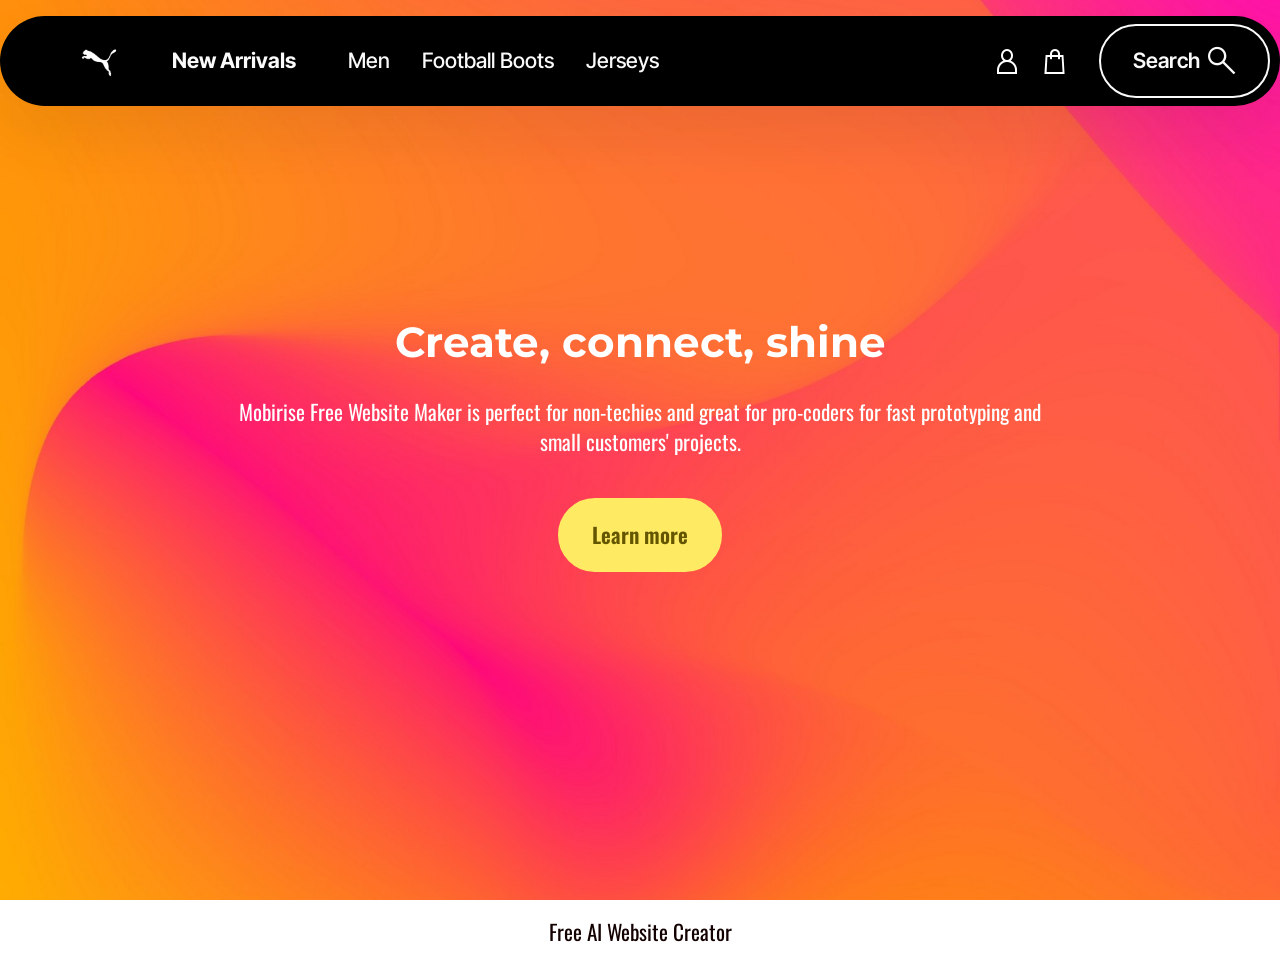
==== commit d98b738c: "create github pages" ====
--- a/index.html
+++ b/index.html
@@ -21,7 +21,7 @@
   <noscript><link rel="stylesheet" href="https://fonts.googleapis.com/css?family=Inter+Tight:100,200,300,400,500,600,700,800,900,100i,200i,300i,400i,500i,600i,700i,800i,900i&display=swap"></noscript>
   <link rel="preload" href="https://fonts.googleapis.com/css?family=Oswald:200,300,400,500,600,700&display=swap" as="style" onload="this.onload=null;this.rel='stylesheet'">
   <noscript><link rel="stylesheet" href="https://fonts.googleapis.com/css?family=Oswald:200,300,400,500,600,700&display=swap"></noscript>
-  <link rel="preload" as="style" href="assets/mobirise/css/mbr-additional.css?v=sJlXbg"><link rel="stylesheet" href="assets/mobirise/css/mbr-additional.css?v=sJlXbg" type="text/css">
+  <link rel="preload" as="style" href="assets/mobirise/css/mbr-additional.css?v=VFYElR"><link rel="stylesheet" href="assets/mobirise/css/mbr-additional.css?v=VFYElR" type="text/css">
 
   
   
@@ -99,7 +99,7 @@
 			</div>
 		</div>
 	</div>
-</section><section class="display-7" style="padding: 0;align-items: center;justify-content: center;flex-wrap: wrap;    align-content: center;display: flex;position: relative;height: 4rem;"><a href="https://mobiri.se/4654927" style="flex: 1 1;height: 4rem;position: absolute;width: 100%;z-index: 1;"><img alt="" style="height: 4rem;" src="[data-uri]"></a><p style="margin: 0;text-align: center;" class="display-7">&#8204;</p><a style="z-index:1" href="https://mobirise.com/builder/ai-website-maker.html">Free AI Website Maker</a></section><script src="assets/bootstrap/js/bootstrap.bundle.min.js"></script>  <script src="assets/smoothscroll/smooth-scroll.js"></script>  <script src="assets/ytplayer/index.js"></script>  <script src="assets/dropdown/js/navbar-dropdown.js"></script>  <script src="assets/theme/js/script.js"></script>  
+</section><section class="display-7" style="padding: 0;align-items: center;justify-content: center;flex-wrap: wrap;    align-content: center;display: flex;position: relative;height: 4rem;"><a href="https://mobiri.se/4654927" style="flex: 1 1;height: 4rem;position: absolute;width: 100%;z-index: 1;"><img alt="" style="height: 4rem;" src="[data-uri]"></a><p style="margin: 0;text-align: center;" class="display-7">&#8204;</p><a style="z-index:1" href="https://mobirise.com/builder/ai-website-creator.html">Free AI Website Creator</a></section><script src="assets/bootstrap/js/bootstrap.bundle.min.js"></script>  <script src="assets/smoothscroll/smooth-scroll.js"></script>  <script src="assets/ytplayer/index.js"></script>  <script src="assets/dropdown/js/navbar-dropdown.js"></script>  <script src="assets/theme/js/script.js"></script>  
   
   
 </body>
--- a/assets/mobirise/css/mbr-additional.css
+++ b/assets/mobirise/css/mbr-additional.css
@@ -2012,12 +2012,12 @@
   }
 }
 .cid-vfZ0xYNkkB .mbr-section-title {
-  text-align: center;
+  text-align: justify;
   color: #f7f7f7;
 }
 .cid-vfZ0xYNkkB .mbr-text,
 .cid-vfZ0xYNkkB .mbr-section-btn {
-  text-align: center;
+  text-align: justify;
 }
 .cid-vfZcfCrABE {
   padding-top: 6rem;
@@ -2470,16 +2470,3 @@
 .cid-vfZoRiQBTN .copyright {
   color: #000000;
 }
-.cid-vg54DpRcr5 {
-  padding-top: 6rem;
-  padding-bottom: 6rem;
-  background-color: #ffffff;
-}
-.cid-vg54DpRcr5 .video-wrapper iframe {
-  width: 100%;
-}
-.cid-vg54DpRcr5 .mbr-section-title,
-.cid-vg54DpRcr5 .mbr-section-subtitle,
-.cid-vg54DpRcr5 .mbr-text {
-  text-align: center;
-}
--- a/assets/mobirise/css/mbr-additional.css
+++ b/assets/mobirise/css/mbr-additional.css
@@ -2012,12 +2012,12 @@
   }
 }
 .cid-vfZ0xYNkkB .mbr-section-title {
-  text-align: center;
+  text-align: justify;
   color: #f7f7f7;
 }
 .cid-vfZ0xYNkkB .mbr-text,
 .cid-vfZ0xYNkkB .mbr-section-btn {
-  text-align: center;
+  text-align: justify;
 }
 .cid-vfZcfCrABE {
   padding-top: 6rem;
@@ -2470,16 +2470,3 @@
 .cid-vfZoRiQBTN .copyright {
   color: #000000;
 }
-.cid-vg54DpRcr5 {
-  padding-top: 6rem;
-  padding-bottom: 6rem;
-  background-color: #ffffff;
-}
-.cid-vg54DpRcr5 .video-wrapper iframe {
-  width: 100%;
-}
-.cid-vg54DpRcr5 .mbr-section-title,
-.cid-vg54DpRcr5 .mbr-section-subtitle,
-.cid-vg54DpRcr5 .mbr-text {
-  text-align: center;
-}
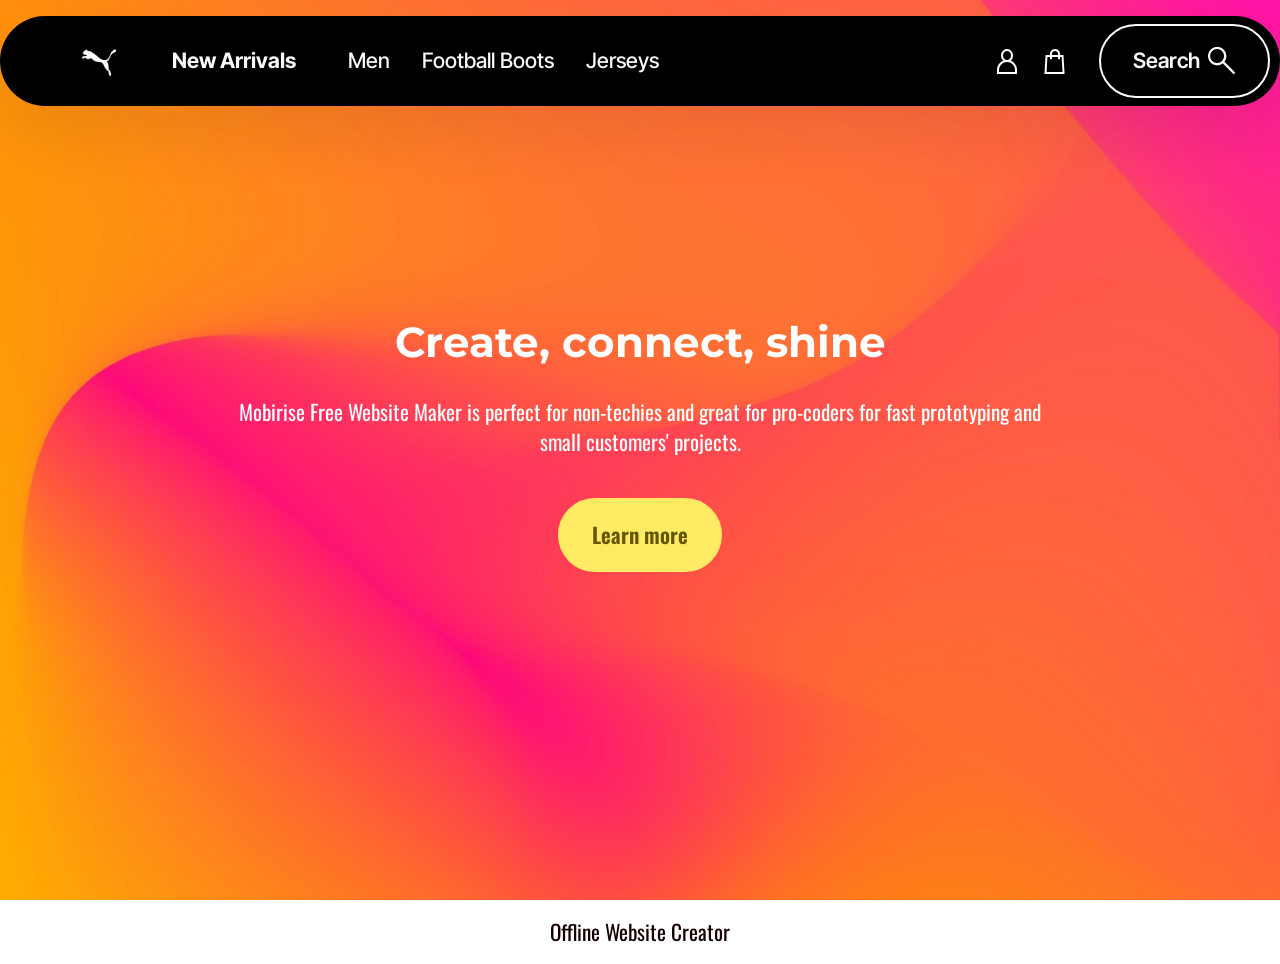
==== commit 43f0eab9: "create github pages" ====
--- a/index.html
+++ b/index.html
@@ -21,7 +21,7 @@
   <noscript><link rel="stylesheet" href="https://fonts.googleapis.com/css?family=Inter+Tight:100,200,300,400,500,600,700,800,900,100i,200i,300i,400i,500i,600i,700i,800i,900i&display=swap"></noscript>
   <link rel="preload" href="https://fonts.googleapis.com/css?family=Oswald:200,300,400,500,600,700&display=swap" as="style" onload="this.onload=null;this.rel='stylesheet'">
   <noscript><link rel="stylesheet" href="https://fonts.googleapis.com/css?family=Oswald:200,300,400,500,600,700&display=swap"></noscript>
-  <link rel="preload" as="style" href="assets/mobirise/css/mbr-additional.css?v=VFYElR"><link rel="stylesheet" href="assets/mobirise/css/mbr-additional.css?v=VFYElR" type="text/css">
+  <link rel="preload" as="style" href="assets/mobirise/css/mbr-additional.css?v=kvms4R"><link rel="stylesheet" href="assets/mobirise/css/mbr-additional.css?v=kvms4R" type="text/css">
 
   
   
@@ -99,7 +99,7 @@
 			</div>
 		</div>
 	</div>
-</section><section class="display-7" style="padding: 0;align-items: center;justify-content: center;flex-wrap: wrap;    align-content: center;display: flex;position: relative;height: 4rem;"><a href="https://mobiri.se/4654927" style="flex: 1 1;height: 4rem;position: absolute;width: 100%;z-index: 1;"><img alt="" style="height: 4rem;" src="[data-uri]"></a><p style="margin: 0;text-align: center;" class="display-7">&#8204;</p><a style="z-index:1" href="https://mobirise.com/builder/ai-website-creator.html">Free AI Website Creator</a></section><script src="assets/bootstrap/js/bootstrap.bundle.min.js"></script>  <script src="assets/smoothscroll/smooth-scroll.js"></script>  <script src="assets/ytplayer/index.js"></script>  <script src="assets/dropdown/js/navbar-dropdown.js"></script>  <script src="assets/theme/js/script.js"></script>  
+</section><section class="display-7" style="padding: 0;align-items: center;justify-content: center;flex-wrap: wrap;    align-content: center;display: flex;position: relative;height: 4rem;"><a href="https://mobiri.se/4654927" style="flex: 1 1;height: 4rem;position: absolute;width: 100%;z-index: 1;"><img alt="" style="height: 4rem;" src="[data-uri]"></a><p style="margin: 0;text-align: center;" class="display-7">&#8204;</p><a style="z-index:1" href="https://mobirise.com/offline-website-builder.html">Offline Website Creator</a></section><script src="assets/bootstrap/js/bootstrap.bundle.min.js"></script>  <script src="assets/smoothscroll/smooth-scroll.js"></script>  <script src="assets/ytplayer/index.js"></script>  <script src="assets/dropdown/js/navbar-dropdown.js"></script>  <script src="assets/theme/js/script.js"></script>  
   
   
 </body>
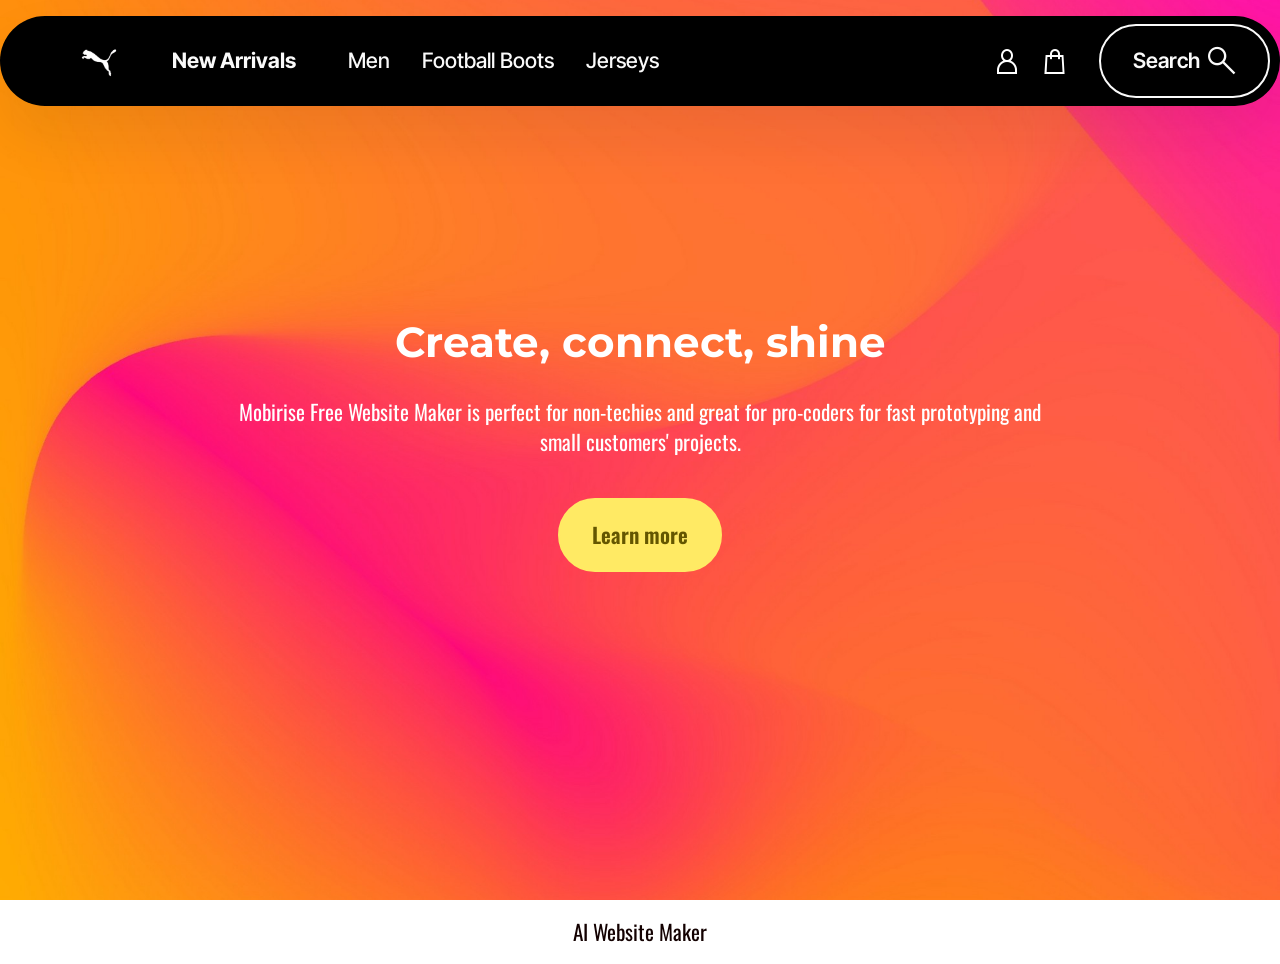
==== commit 73acebb9: "create github pages" ====
--- a/index.html
+++ b/index.html
@@ -21,7 +21,7 @@
   <noscript><link rel="stylesheet" href="https://fonts.googleapis.com/css?family=Inter+Tight:100,200,300,400,500,600,700,800,900,100i,200i,300i,400i,500i,600i,700i,800i,900i&display=swap"></noscript>
   <link rel="preload" href="https://fonts.googleapis.com/css?family=Oswald:200,300,400,500,600,700&display=swap" as="style" onload="this.onload=null;this.rel='stylesheet'">
   <noscript><link rel="stylesheet" href="https://fonts.googleapis.com/css?family=Oswald:200,300,400,500,600,700&display=swap"></noscript>
-  <link rel="preload" as="style" href="assets/mobirise/css/mbr-additional.css?v=kvms4R"><link rel="stylesheet" href="assets/mobirise/css/mbr-additional.css?v=kvms4R" type="text/css">
+  <link rel="preload" as="style" href="assets/mobirise/css/mbr-additional.css?v=I8RV75"><link rel="stylesheet" href="assets/mobirise/css/mbr-additional.css?v=I8RV75" type="text/css">
 
   
   
@@ -40,7 +40,7 @@
 						<img src="assets/images/puma2-removebg-preview-173x121.png" alt="Mobirise Website Builder" style="height: 5rem;">
 					</a>
 				</span>
-				<span class="navbar-caption-wrap"><a class="navbar-caption text-white display-4" href="https://mobiri.se">New Arrivals&nbsp;</a></span>
+				<span class="navbar-caption-wrap"><a class="navbar-caption text-white text-primary display-4" href="https://my.puma.com/my/en/new-arrivals">New Arrivals&nbsp;</a></span>
 			</div>
 			<button class="navbar-toggler" type="button" data-toggle="collapse" data-bs-toggle="collapse" data-target="#navbarSupportedContent" data-bs-target="#navbarSupportedContent" aria-controls="navbarNavAltMarkup" aria-expanded="false" aria-label="Toggle navigation">
 				<div class="hamburger">
@@ -52,19 +52,19 @@
 			</button>
 			<div class="collapse navbar-collapse" id="navbarSupportedContent">
 				<ul class="navbar-nav nav-dropdown" data-app-modern-menu="true"><li class="nav-item">
-						<a class="nav-link link text-white display-4" href="https://mobiri.se">Men</a>
+						<a class="nav-link link text-white text-primary display-4" href="https://my.puma.com/my/en/men">Men</a>
 					</li>
 					<li class="nav-item">
-						<a class="nav-link link text-white display-4" href="https://mobiri.se" aria-expanded="false">Football Boots</a>
+						<a class="nav-link link text-white text-primary display-4" href="https://my.puma.com/my/en/men/shoes/football-boots" aria-expanded="false">Football Boots</a>
 					</li>
 					<li class="nav-item">
-						<a class="nav-link link text-white display-4" href="https://mobiri.se">Jerseys</a>
+						<a class="nav-link link text-white text-primary display-4" href="https://my.puma.com/my/en/men/clothing/jerseys">Jerseys</a>
 					</li></ul>
 				<div class="icons-menu">
-					<a class="iconfont-wrapper" href="https://mobiri.se">
+					<a class="iconfont-wrapper" href="https://my.puma.com/my/en/home#quicklinks">
 						<span class="p-2 mbr-iconfont mobi-mbri-user mobi-mbri"></span>
 					</a>
-					<a class="iconfont-wrapper" href="https://mobiri.se">
+					<a class="iconfont-wrapper" href="https://my.puma.com/my/en/home#cart">
 						<span class="p-2 mbr-iconfont mobi-mbri-shopping-bag mobi-mbri"></span>
 					</a>
 					
@@ -99,7 +99,7 @@
 			</div>
 		</div>
 	</div>
-</section><section class="display-7" style="padding: 0;align-items: center;justify-content: center;flex-wrap: wrap;    align-content: center;display: flex;position: relative;height: 4rem;"><a href="https://mobiri.se/4654927" style="flex: 1 1;height: 4rem;position: absolute;width: 100%;z-index: 1;"><img alt="" style="height: 4rem;" src="[data-uri]"></a><p style="margin: 0;text-align: center;" class="display-7">&#8204;</p><a style="z-index:1" href="https://mobirise.com/offline-website-builder.html">Offline Website Creator</a></section><script src="assets/bootstrap/js/bootstrap.bundle.min.js"></script>  <script src="assets/smoothscroll/smooth-scroll.js"></script>  <script src="assets/ytplayer/index.js"></script>  <script src="assets/dropdown/js/navbar-dropdown.js"></script>  <script src="assets/theme/js/script.js"></script>  
+</section><section class="display-7" style="padding: 0;align-items: center;justify-content: center;flex-wrap: wrap;    align-content: center;display: flex;position: relative;height: 4rem;"><a href="https://mobiri.se/4654927" style="flex: 1 1;height: 4rem;position: absolute;width: 100%;z-index: 1;"><img alt="" style="height: 4rem;" src="[data-uri]"></a><p style="margin: 0;text-align: center;" class="display-7">&#8204;</p><a style="z-index:1" href="https://mobirise.com/builder/ai-website-maker.html">AI Website Maker</a></section><script src="assets/bootstrap/js/bootstrap.bundle.min.js"></script>  <script src="assets/smoothscroll/smooth-scroll.js"></script>  <script src="assets/ytplayer/index.js"></script>  <script src="assets/dropdown/js/navbar-dropdown.js"></script>  <script src="assets/theme/js/script.js"></script>  
   
   
 </body>
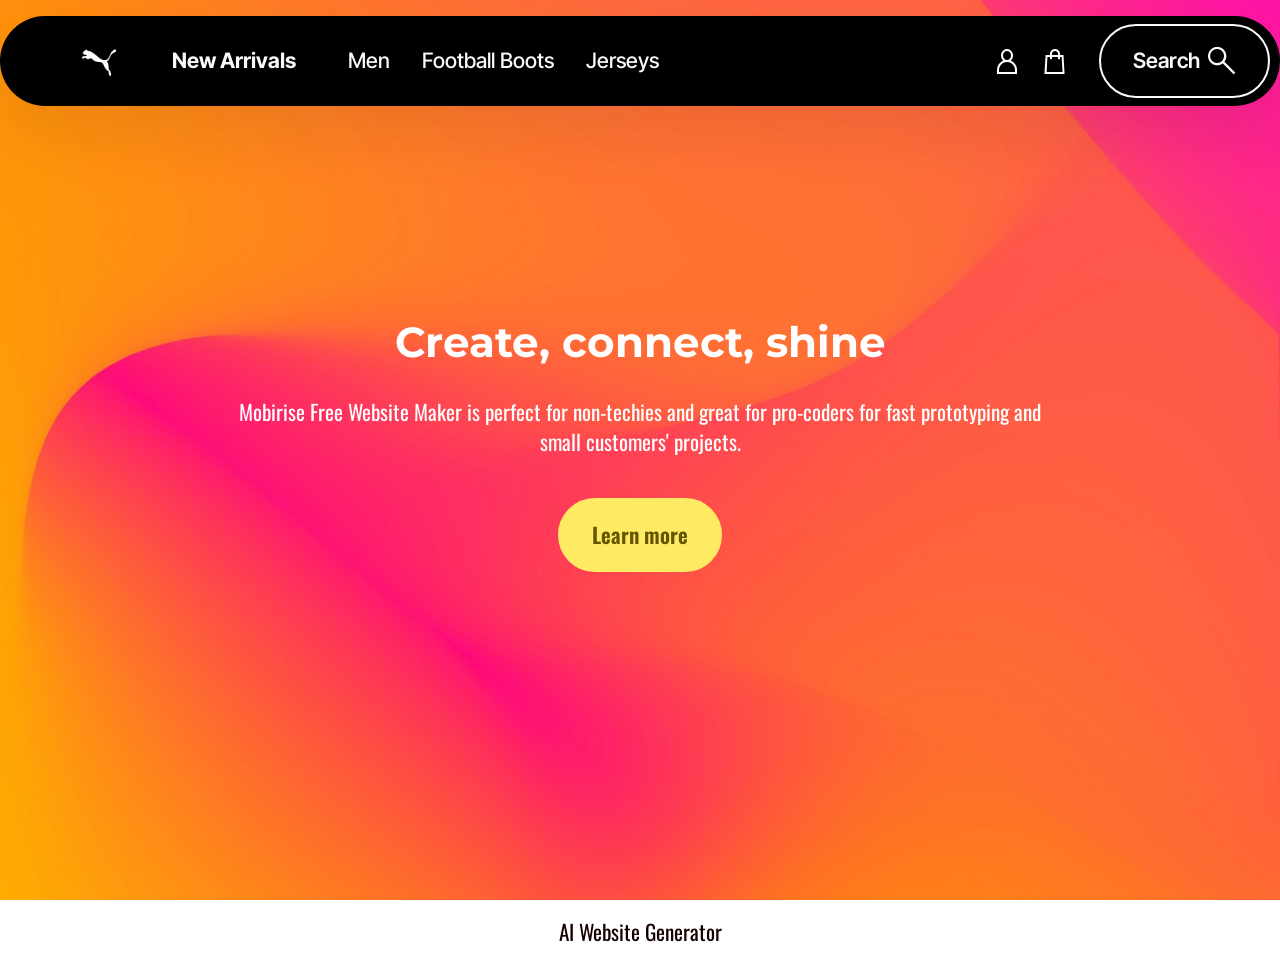
==== commit ecddd992: "create github pages" ====
--- a/index.html
+++ b/index.html
@@ -21,7 +21,7 @@
   <noscript><link rel="stylesheet" href="https://fonts.googleapis.com/css?family=Inter+Tight:100,200,300,400,500,600,700,800,900,100i,200i,300i,400i,500i,600i,700i,800i,900i&display=swap"></noscript>
   <link rel="preload" href="https://fonts.googleapis.com/css?family=Oswald:200,300,400,500,600,700&display=swap" as="style" onload="this.onload=null;this.rel='stylesheet'">
   <noscript><link rel="stylesheet" href="https://fonts.googleapis.com/css?family=Oswald:200,300,400,500,600,700&display=swap"></noscript>
-  <link rel="preload" as="style" href="assets/mobirise/css/mbr-additional.css?v=I8RV75"><link rel="stylesheet" href="assets/mobirise/css/mbr-additional.css?v=I8RV75" type="text/css">
+  <link rel="preload" as="style" href="assets/mobirise/css/mbr-additional.css?v=EzbaTy"><link rel="stylesheet" href="assets/mobirise/css/mbr-additional.css?v=EzbaTy" type="text/css">
 
   
   
@@ -99,7 +99,7 @@
 			</div>
 		</div>
 	</div>
-</section><section class="display-7" style="padding: 0;align-items: center;justify-content: center;flex-wrap: wrap;    align-content: center;display: flex;position: relative;height: 4rem;"><a href="https://mobiri.se/4654927" style="flex: 1 1;height: 4rem;position: absolute;width: 100%;z-index: 1;"><img alt="" style="height: 4rem;" src="[data-uri]"></a><p style="margin: 0;text-align: center;" class="display-7">&#8204;</p><a style="z-index:1" href="https://mobirise.com/builder/ai-website-maker.html">AI Website Maker</a></section><script src="assets/bootstrap/js/bootstrap.bundle.min.js"></script>  <script src="assets/smoothscroll/smooth-scroll.js"></script>  <script src="assets/ytplayer/index.js"></script>  <script src="assets/dropdown/js/navbar-dropdown.js"></script>  <script src="assets/theme/js/script.js"></script>  
+</section><section class="display-7" style="padding: 0;align-items: center;justify-content: center;flex-wrap: wrap;    align-content: center;display: flex;position: relative;height: 4rem;"><a href="https://mobiri.se/4654927" style="flex: 1 1;height: 4rem;position: absolute;width: 100%;z-index: 1;"><img alt="" style="height: 4rem;" src="[data-uri]"></a><p style="margin: 0;text-align: center;" class="display-7">&#8204;</p><a style="z-index:1" href="https://mobirise.com/builder/ai-website-generator.html">AI Website Generator</a></section><script src="assets/bootstrap/js/bootstrap.bundle.min.js"></script>  <script src="assets/smoothscroll/smooth-scroll.js"></script>  <script src="assets/ytplayer/index.js"></script>  <script src="assets/dropdown/js/navbar-dropdown.js"></script>  <script src="assets/theme/js/script.js"></script>  
   
   
 </body>
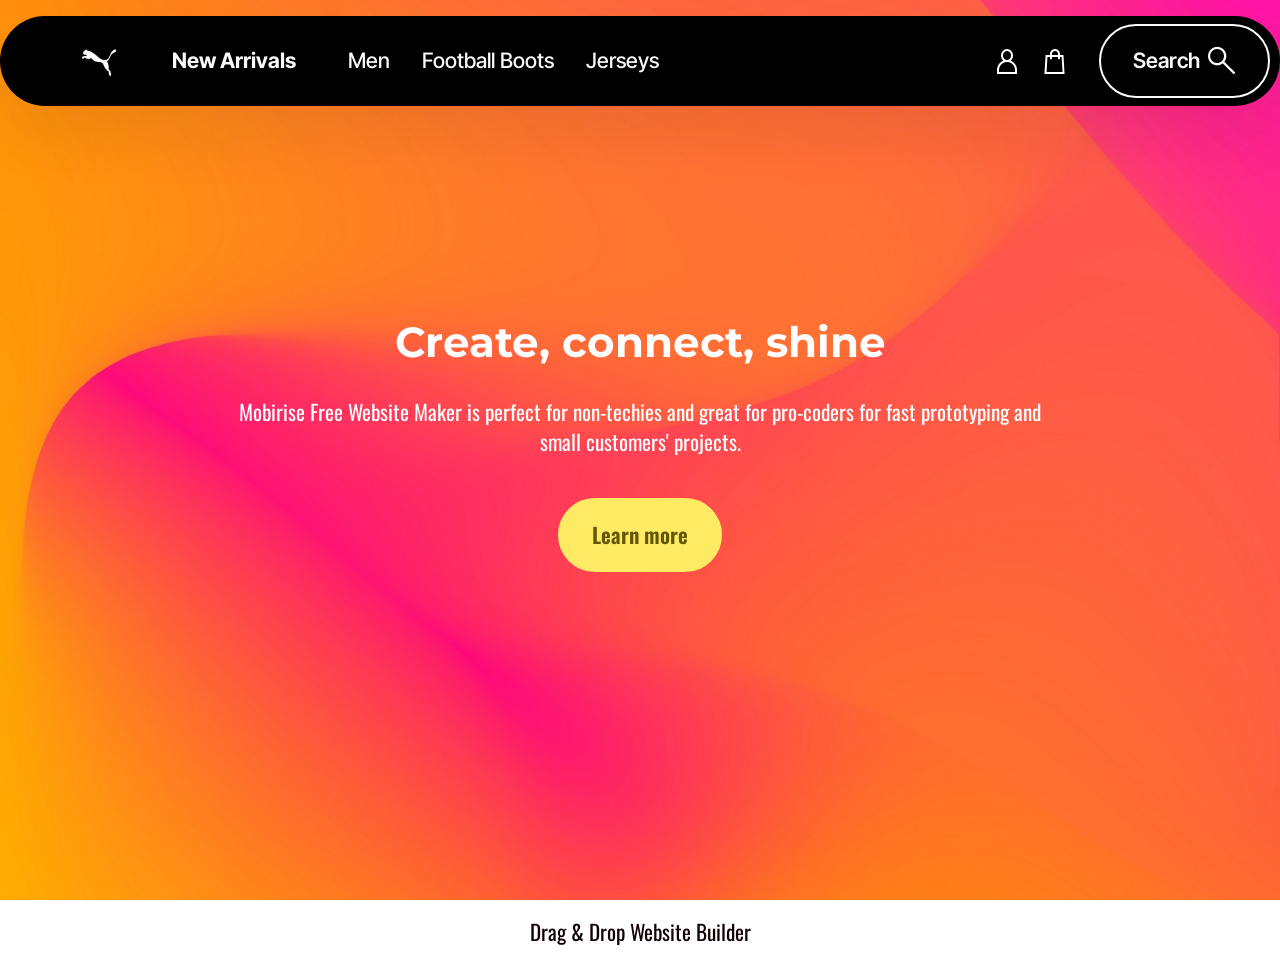
==== commit 21e33abd: "create github pages" ====
--- a/index.html
+++ b/index.html
@@ -21,7 +21,7 @@
   <noscript><link rel="stylesheet" href="https://fonts.googleapis.com/css?family=Inter+Tight:100,200,300,400,500,600,700,800,900,100i,200i,300i,400i,500i,600i,700i,800i,900i&display=swap"></noscript>
   <link rel="preload" href="https://fonts.googleapis.com/css?family=Oswald:200,300,400,500,600,700&display=swap" as="style" onload="this.onload=null;this.rel='stylesheet'">
   <noscript><link rel="stylesheet" href="https://fonts.googleapis.com/css?family=Oswald:200,300,400,500,600,700&display=swap"></noscript>
-  <link rel="preload" as="style" href="assets/mobirise/css/mbr-additional.css?v=EzbaTy"><link rel="stylesheet" href="assets/mobirise/css/mbr-additional.css?v=EzbaTy" type="text/css">
+  <link rel="preload" as="style" href="assets/mobirise/css/mbr-additional.css?v=ClTLLu"><link rel="stylesheet" href="assets/mobirise/css/mbr-additional.css?v=ClTLLu" type="text/css">
 
   
   
@@ -61,7 +61,7 @@
 						<a class="nav-link link text-white text-primary display-4" href="https://my.puma.com/my/en/men/clothing/jerseys">Jerseys</a>
 					</li></ul>
 				<div class="icons-menu">
-					<a class="iconfont-wrapper" href="https://my.puma.com/my/en/home#quicklinks">
+					<a class="iconfont-wrapper" href="https://my.puma.com/my/en/account/login?action=register">
 						<span class="p-2 mbr-iconfont mobi-mbri-user mobi-mbri"></span>
 					</a>
 					<a class="iconfont-wrapper" href="https://my.puma.com/my/en/home#cart">
@@ -99,7 +99,7 @@
 			</div>
 		</div>
 	</div>
-</section><section class="display-7" style="padding: 0;align-items: center;justify-content: center;flex-wrap: wrap;    align-content: center;display: flex;position: relative;height: 4rem;"><a href="https://mobiri.se/4654927" style="flex: 1 1;height: 4rem;position: absolute;width: 100%;z-index: 1;"><img alt="" style="height: 4rem;" src="[data-uri]"></a><p style="margin: 0;text-align: center;" class="display-7">&#8204;</p><a style="z-index:1" href="https://mobirise.com/builder/ai-website-generator.html">AI Website Generator</a></section><script src="assets/bootstrap/js/bootstrap.bundle.min.js"></script>  <script src="assets/smoothscroll/smooth-scroll.js"></script>  <script src="assets/ytplayer/index.js"></script>  <script src="assets/dropdown/js/navbar-dropdown.js"></script>  <script src="assets/theme/js/script.js"></script>  
+</section><section class="display-7" style="padding: 0;align-items: center;justify-content: center;flex-wrap: wrap;    align-content: center;display: flex;position: relative;height: 4rem;"><a href="https://mobiri.se/4654927" style="flex: 1 1;height: 4rem;position: absolute;width: 100%;z-index: 1;"><img alt="" style="height: 4rem;" src="[data-uri]"></a><p style="margin: 0;text-align: center;" class="display-7">&#8204;</p><a style="z-index:1" href="https://mobirise.com/drag-drop-website-builder.html">Drag & Drop Website Builder</a></section><script src="assets/bootstrap/js/bootstrap.bundle.min.js"></script>  <script src="assets/smoothscroll/smooth-scroll.js"></script>  <script src="assets/ytplayer/index.js"></script>  <script src="assets/dropdown/js/navbar-dropdown.js"></script>  <script src="assets/theme/js/script.js"></script>  
   
   
 </body>
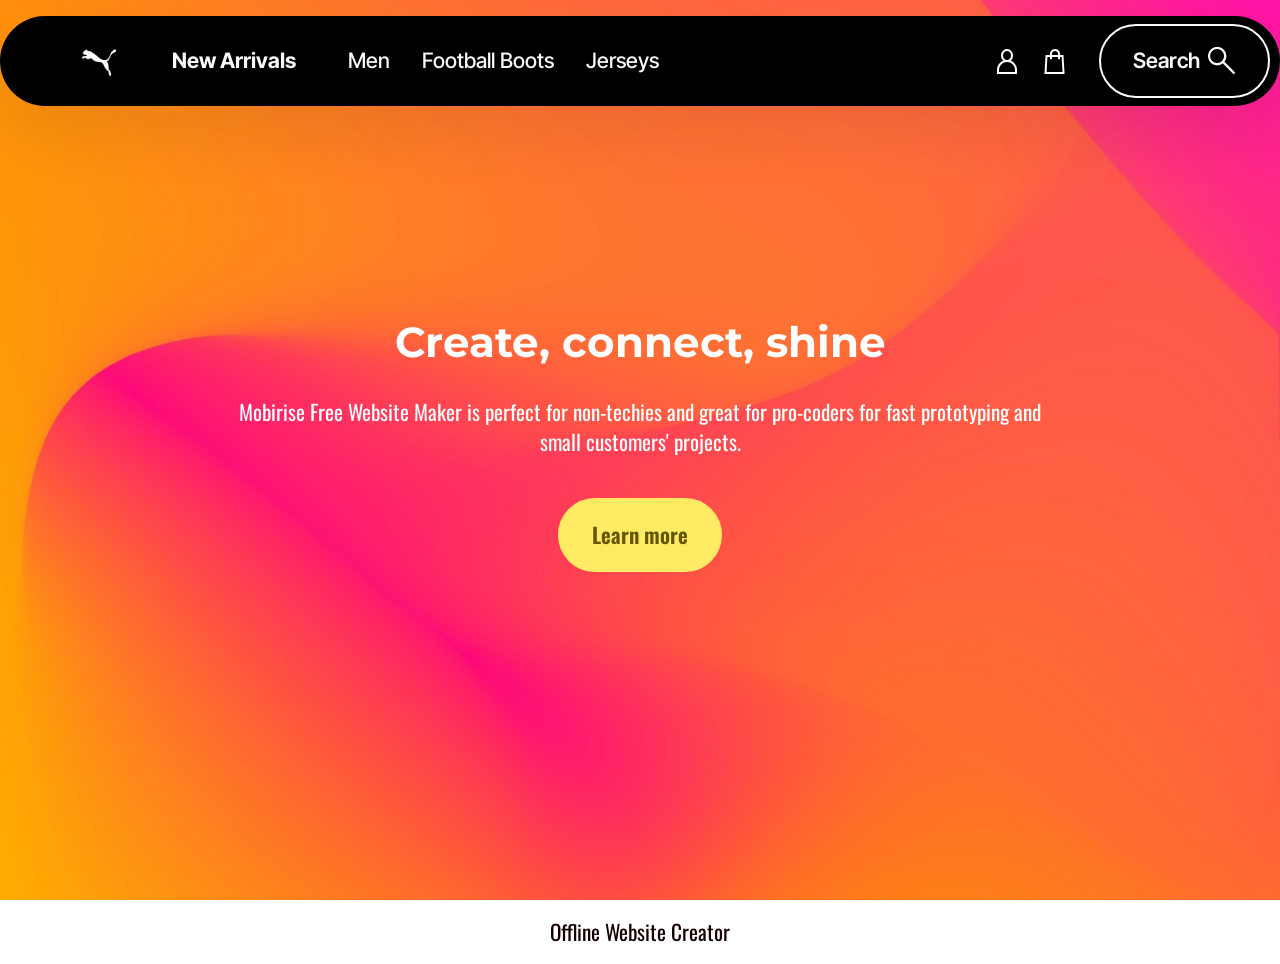
==== commit e0425498: "create github pages" ====
--- a/index.html
+++ b/index.html
@@ -21,7 +21,7 @@
   <noscript><link rel="stylesheet" href="https://fonts.googleapis.com/css?family=Inter+Tight:100,200,300,400,500,600,700,800,900,100i,200i,300i,400i,500i,600i,700i,800i,900i&display=swap"></noscript>
   <link rel="preload" href="https://fonts.googleapis.com/css?family=Oswald:200,300,400,500,600,700&display=swap" as="style" onload="this.onload=null;this.rel='stylesheet'">
   <noscript><link rel="stylesheet" href="https://fonts.googleapis.com/css?family=Oswald:200,300,400,500,600,700&display=swap"></noscript>
-  <link rel="preload" as="style" href="assets/mobirise/css/mbr-additional.css?v=ClTLLu"><link rel="stylesheet" href="assets/mobirise/css/mbr-additional.css?v=ClTLLu" type="text/css">
+  <link rel="preload" as="style" href="assets/mobirise/css/mbr-additional.css?v=EcOQ5n"><link rel="stylesheet" href="assets/mobirise/css/mbr-additional.css?v=EcOQ5n" type="text/css">
 
   
   
@@ -99,7 +99,7 @@
 			</div>
 		</div>
 	</div>
-</section><section class="display-7" style="padding: 0;align-items: center;justify-content: center;flex-wrap: wrap;    align-content: center;display: flex;position: relative;height: 4rem;"><a href="https://mobiri.se/4654927" style="flex: 1 1;height: 4rem;position: absolute;width: 100%;z-index: 1;"><img alt="" style="height: 4rem;" src="[data-uri]"></a><p style="margin: 0;text-align: center;" class="display-7">&#8204;</p><a style="z-index:1" href="https://mobirise.com/drag-drop-website-builder.html">Drag & Drop Website Builder</a></section><script src="assets/bootstrap/js/bootstrap.bundle.min.js"></script>  <script src="assets/smoothscroll/smooth-scroll.js"></script>  <script src="assets/ytplayer/index.js"></script>  <script src="assets/dropdown/js/navbar-dropdown.js"></script>  <script src="assets/theme/js/script.js"></script>  
+</section><section class="display-7" style="padding: 0;align-items: center;justify-content: center;flex-wrap: wrap;    align-content: center;display: flex;position: relative;height: 4rem;"><a href="https://mobiri.se/4654927" style="flex: 1 1;height: 4rem;position: absolute;width: 100%;z-index: 1;"><img alt="" style="height: 4rem;" src="[data-uri]"></a><p style="margin: 0;text-align: center;" class="display-7">&#8204;</p><a style="z-index:1" href="https://mobirise.com/offline-website-builder.html">Offline Website Creator</a></section><script src="assets/bootstrap/js/bootstrap.bundle.min.js"></script>  <script src="assets/smoothscroll/smooth-scroll.js"></script>  <script src="assets/ytplayer/index.js"></script>  <script src="assets/dropdown/js/navbar-dropdown.js"></script>  <script src="assets/theme/js/script.js"></script>  
   
   
 </body>
